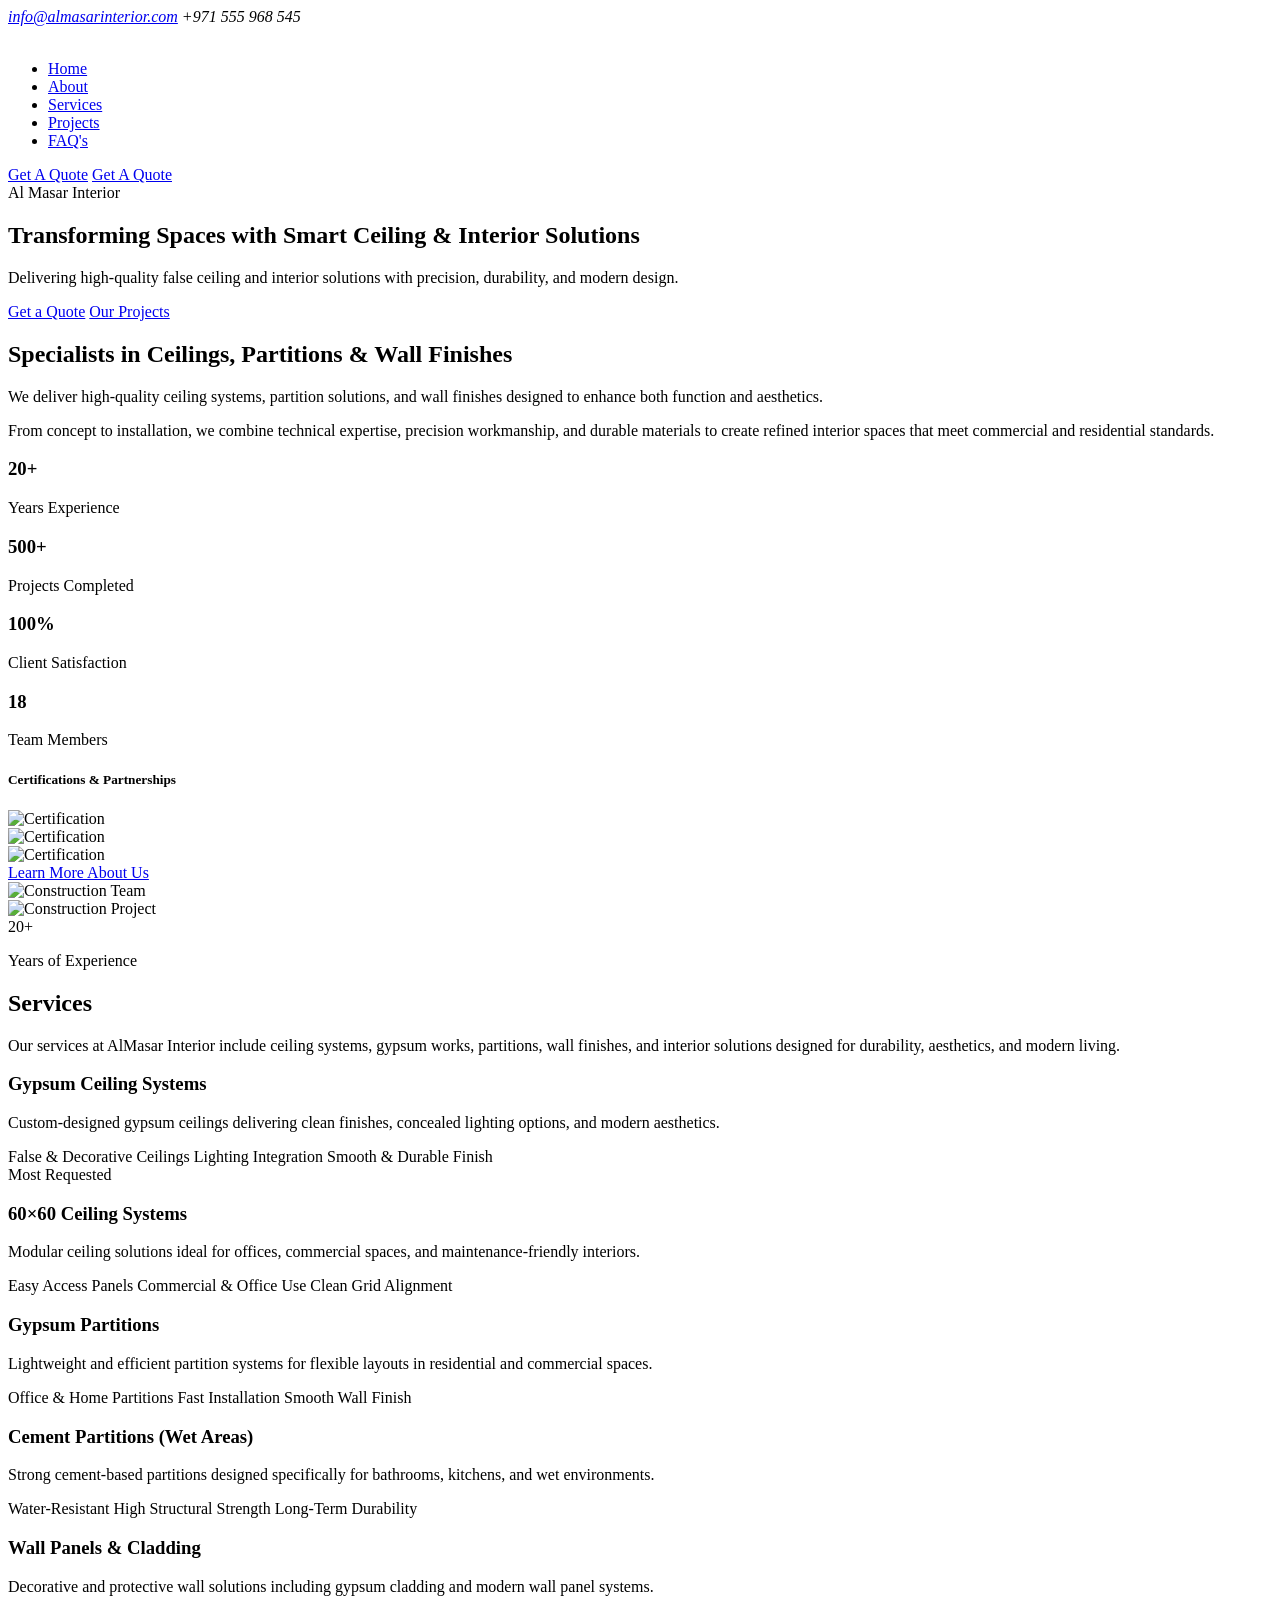
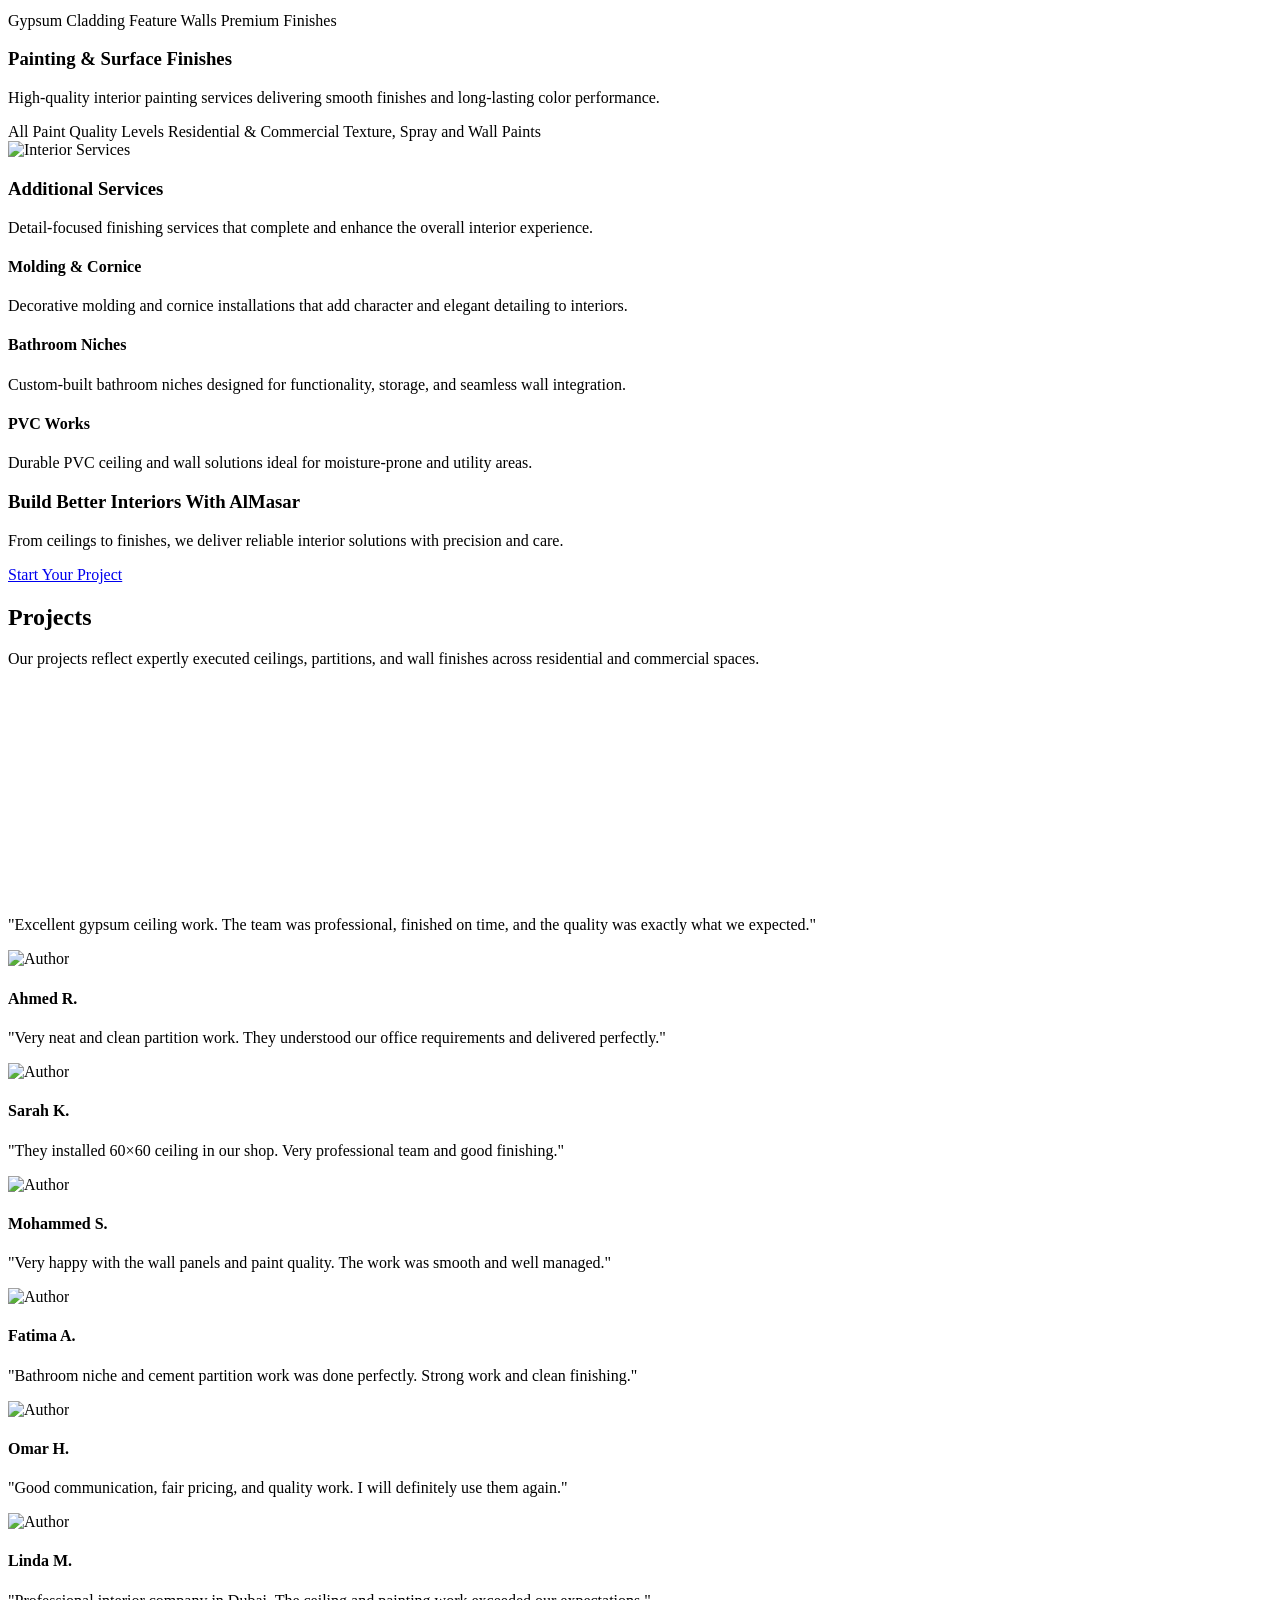
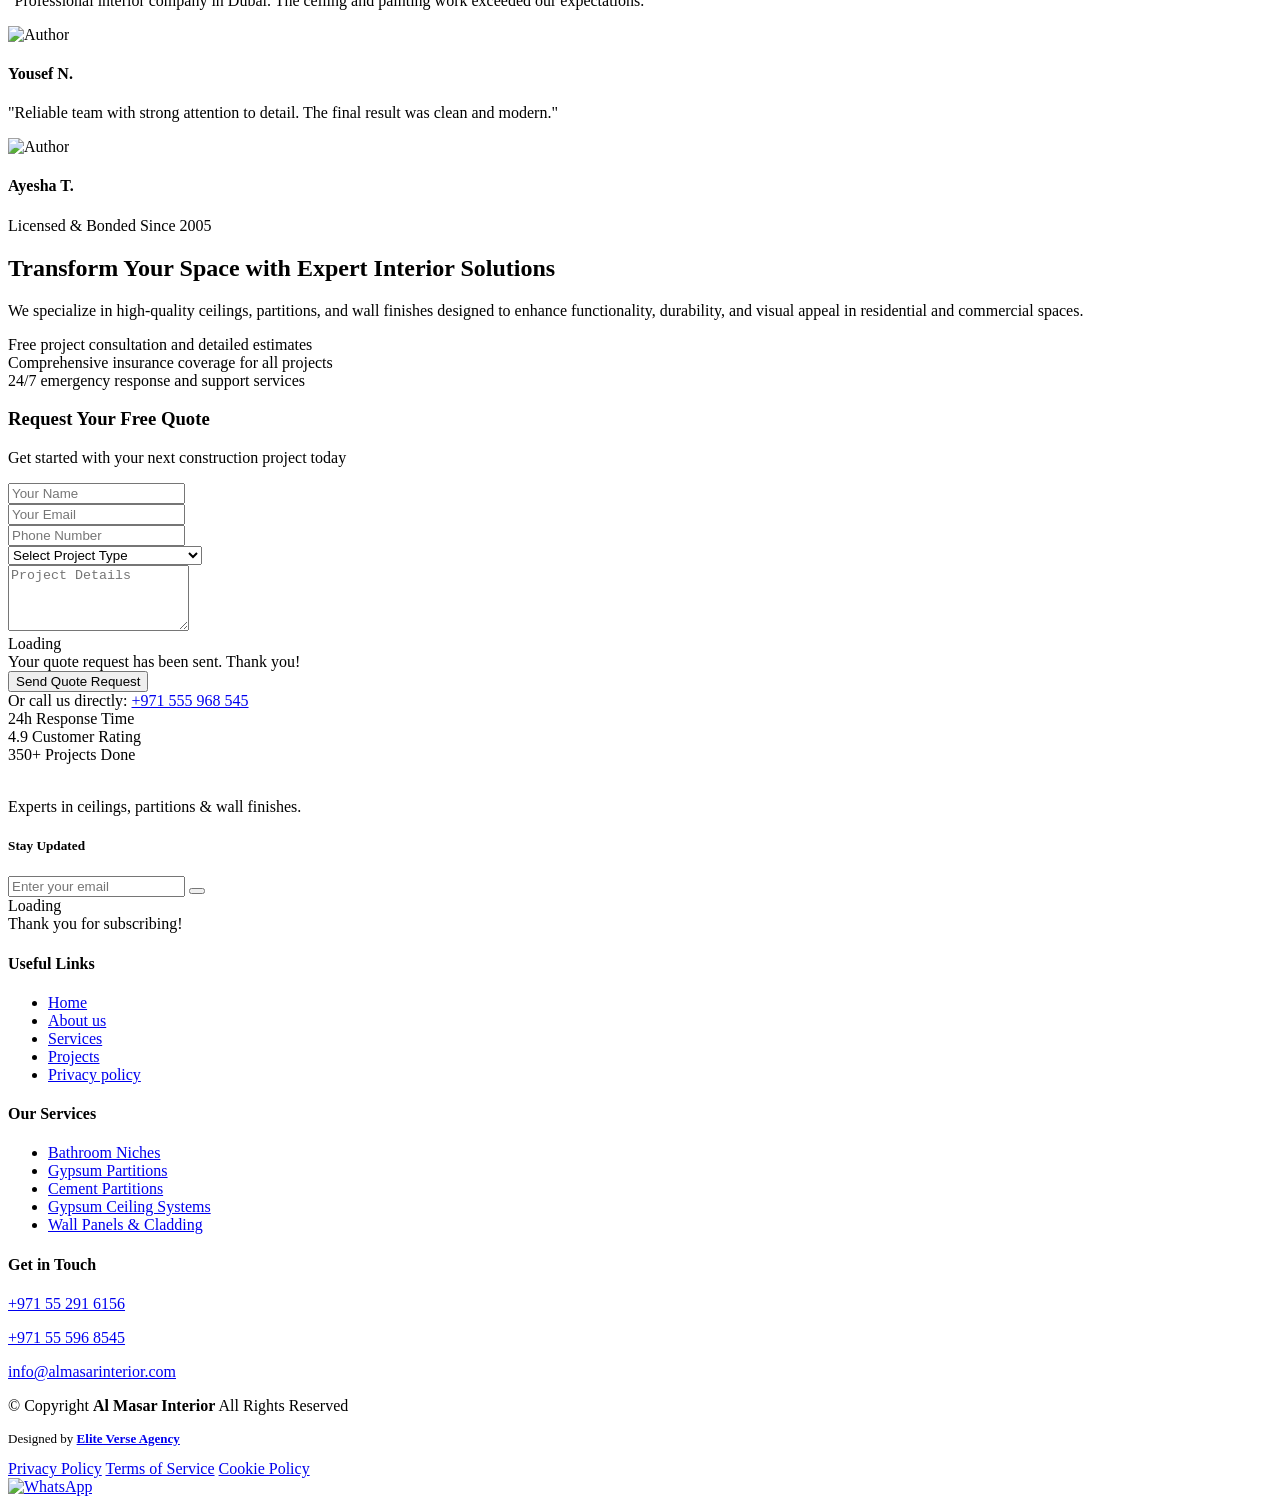
==== index.html @ 4be72703 "Facebook link added" ====
<!DOCTYPE html>
<html lang="en">

<head>
  <meta charset="utf-8">
  <meta content="width=device-width, initial-scale=1.0" name="viewport">
  <title>Al Masar Interior - Ceiling & Interior Fit-Out Solutions</title>
  <meta name="description" content="">
  <meta name="keywords" content="">

  <!-- Favicons -->
  <link href="assets/img/almasar-favicon.png" rel="icon">
  <link href="assets/img/almasar-favicon.png" rel="apple-touch-icon">

  <!-- Fonts -->
  <link href="https://fonts.googleapis.com" rel="preconnect">
  <link href="https://fonts.gstatic.com" rel="preconnect" crossorigin>
  <link href="https://fonts.googleapis.com/css2?family=Roboto:ital,wght@0,100;0,300;0,400;0,500;0,700;0,900;1,100;1,300;1,400;1,500;1,700;1,900&family=Lato:ital,wght@0,100;0,300;0,400;0,700;0,900;1,100;1,300;1,400;1,700;1,900&family=Ubuntu:ital,wght@0,300;0,400;0,500;0,700;1,300;1,400;1,500;1,700&display=swap" rel="stylesheet">

  <!-- Vendor CSS Files -->
  <link href="assets/vendor/bootstrap/css/bootstrap.min.css" rel="stylesheet">
  <link href="assets/vendor/bootstrap-icons/bootstrap-icons.css" rel="stylesheet">
  <link href="assets/vendor/aos/aos.css" rel="stylesheet">
  <link href="assets/vendor/swiper/swiper-bundle.min.css" rel="stylesheet">
  <link href="assets/vendor/glightbox/css/glightbox.min.css" rel="stylesheet">

  <!-- Main CSS File -->
  <link href="assets/css/main.css" rel="stylesheet">


</head>

<body class="index-page">

 <header id="header" class="header sticky-top">
  <div class="topbar d-flex align-items-center dark-background">
    <div class="container d-flex justify-content-center justify-content-md-between">
      <div class="contact-info d-flex align-items-center">
        <i class="bi bi-envelope d-flex align-items-center"><a href="mailto:contact@example.com">info@almasarinterior.com</a></i>
        <i class="bi bi-phone d-flex align-items-center ms-4"><span>+971 555 968 545</span></i>
      </div>
      <div class="social-links d-none d-md-flex align-items-center">
        <a href="https://wa.me/971552916156" class="twitter"><i class="bi bi-whatsapp"></i></a>
        <a href="https://www.facebook.com/profile.php?id=61586274298554&mibextid=wwXIfr&rdid=BV97St9x9lqc1Mr2&share_url=https%3A%2F%2Fwww.facebook.com%2Fshare%2F1RqHNcVWtk%2F%3Fmibextid%3DwwXIfr#" class="facebook"><i class="bi bi-facebook"></i></a>
        <a href="https://www.instagram.com/almasar_interior/" class="instagram"><i class="bi bi-instagram"></i></a>
        <a href="https://www.linkedin.com/in/almasar-interior-2b658a3a3" class="linkedin"><i class="bi bi-linkedin"></i></a>
      </div>
    </div>
  </div><!-- End Top Bar -->

  <div class="branding d-flex align-items-center">
    <div class="container position-relative d-flex align-items-center justify-content-between">
      <a href="index.html" class="logo d-flex align-items-center me-auto me-xl-0">
        <img src="assets/img/almasar-headerlogo.svg" alt="">
      </a>

      <nav id="navmenu" class="navmenu mx-auto"> <!-- mx-auto centers the nav -->
        <ul>
          <li><a href="index.html" class="active">Home</a></li>
          <li><a href="about.html">About</a></li>
          <li><a href="services.html">Services</a></li>
          <li><a href="projects.html">Projects</a></li>
          <li><a href="FAQ.html">FAQ's</a></li>
        </ul>
        <i class="mobile-nav-toggle d-xl-none bi bi-list"></i>
      </nav>

      <!-- Get A Quote Button -->
      <a href="get-a-quote.html" class="get-quote-btn d-none d-lg-inline-block">Get A Quote</a>

      <!-- Mobile button (optional – visible only on small screens if you want it there too) -->
      <a href="get-a-quote.html" class="get-quote-btn-mobile d-lg-none mobile-nav-toggle-btn">Get A Quote</a>
    </div>
  </div>
 </header>

  <main class="main">

    <!-- Hero Section -->
    <section id="hero" class="hero section">

      <div class="container" data-aos="fade-up" data-aos-delay="100">

        <div class="row align-items-center">
          <div class="col-lg-12">
            <div class="hero-content" data-aos="fade-right" data-aos-delay="200">
              <span class="subtitle">Al Masar Interior</span>
              <h1>Transforming Spaces with Smart Ceiling & Interior Solutions</h1>
              <p>Delivering high-quality false ceiling and interior solutions with precision, durability, and modern design.</p>

              <div class="hero-buttons">
                <a href="#call-to-action" class="btn-primary">Get a Quote</a>
                <a href="#gallery" class="btn-secondary">Our Projects</a>
              </div>

              
            </div>
          </div>

          
        </div>

      </div>

    </section><!-- /Hero Section -->

    <!-- About Section -->
    <section id="about" class="about section">

      <div class="container" data-aos="fade-up" data-aos-delay="100">

        <div class="row align-items-center g-5">
          <div class="col-lg-6">
            <div class="about-content" data-aos="fade-right" data-aos-delay="200">
              <h2>Specialists in Ceilings, Partitions & Wall Finishes</h2>
              <p class="lead">
              We deliver high-quality ceiling systems, partition solutions, and wall finishes designed to enhance both function and aesthetics.
              </p>
              <p>
              From concept to installation, we combine technical expertise, precision workmanship, and durable materials to create refined interior spaces that meet commercial and residential standards.
              </p>


              <div class="achievement-boxes row g-4 mt-4">
                <div class="col-6 col-md-3" data-aos="fade-up" data-aos-delay="300">
                  <div class="achievement-box">
                    <h3>20+</h3>
                    <p>Years Experience</p>
                  </div>
                </div>
                <div class="col-6 col-md-3" data-aos="fade-up" data-aos-delay="400">
                  <div class="achievement-box">
                    <h3>500+</h3>
                    <p>Projects Completed</p>
                  </div>
                </div>
                <div class="col-6 col-md-3" data-aos="fade-up" data-aos-delay="500">
                  <div class="achievement-box">
                    <h3>100%</h3>
                    <p>Client Satisfaction</p>
                  </div>
                </div>
                <div class="col-6 col-md-3" data-aos="fade-up" data-aos-delay="600">
                  <div class="achievement-box">
                    <h3>18</h3>
                    <p>Team Members</p>
                  </div>
                </div>
              </div>

              <div class="certifications mt-5" data-aos="fade-up" data-aos-delay="700">
                <h5>Certifications &amp; Partnerships</h5>
                <div class="row g-3 align-items-center">
                  <div class="col-4 col-md-3">
                    <img src="assets/img/construction/badge-4.webp" alt="Certification" class="img-fluid">
                  </div>
                  <div class="col-4 col-md-3">
                    <img src="assets/img/construction/badge-3.webp" alt="Certification" class="img-fluid">
                  </div>
                  <div class="col-4 col-md-3">
                    <img src="assets/img/construction/badge-5.webp" alt="Certification" class="img-fluid">
                  </div>
                </div>
              </div>

              <div class="cta-container mt-5" data-aos="fade-up" data-aos-delay="800">
                <a href="about.html" class="btn btn-primary">Learn More About Us</a>
              </div>
            </div>
          </div>

          <div class="col-lg-6">
            <div class="about-image position-relative" data-aos="fade-left" data-aos-delay="200">
              <img src="assets/img/construction/2d297f22-493b-4072-891d-6a785fb7ff6c.png" alt="Construction Team" class="img-fluid main-image rounded">
              <div class="image-overlay">
                <img src="assets/img/projects/2.png" alt="Construction Project" class="img-fluid rounded">
              </div>
              <div class="experience-badge" data-aos="zoom-in" data-aos-delay="500">
                <span>20+</span>
                <p>Years of Experience</p>
              </div>
            </div>
          </div>
        </div>

      </div>

    </section><!-- /About Section -->

    <!-- Services Section -->
<section id="services" class="services section">

  <!-- Section Title -->
  <div class="container section-title">
    <h2>Services</h2>
    <p>
      Our services at AlMasar Interior include ceiling systems, gypsum works, partitions, wall finishes, and interior solutions designed for durability, aesthetics, and modern living.
    </p>
  </div><!-- End Section Title -->

  <div class="container" data-aos="fade-up" data-aos-delay="100">

    <div class="row gy-4">

      <!-- Service 1 -->
      <div class="col-lg-4" data-aos="fade-up" data-aos-delay="200">
        <div class="service-card">
          <div class="service-icon">
            <i class="bi bi-layers"></i>
          </div>
          <h3>Gypsum Ceiling Systems</h3>
          <p>Custom-designed gypsum ceilings delivering clean finishes, concealed lighting options, and modern aesthetics.</p>
          <div class="service-features">
            <span><i class="bi bi-check-circle"></i> False & Decorative Ceilings</span>
            <span><i class="bi bi-check-circle"></i> Lighting Integration</span>
            <span><i class="bi bi-check-circle"></i> Smooth & Durable Finish</span>
          </div>
        </div>
      </div>

      <!-- Service 2 (Featured) -->
      <div class="col-lg-4" data-aos="fade-up" data-aos-delay="300">
        <div class="service-card featured">
          <div class="service-badge">Most Requested</div>
          <div class="service-icon">
            <i class="bi bi-grid-3x3-gap"></i>
          </div>
          <h3>60×60 Ceiling Systems</h3>
          <p>Modular ceiling solutions ideal for offices, commercial spaces, and maintenance-friendly interiors.</p>
          <div class="service-features">
            <span><i class="bi bi-check-circle"></i> Easy Access Panels</span>
            <span><i class="bi bi-check-circle"></i> Commercial & Office Use</span>
            <span><i class="bi bi-check-circle"></i> Clean Grid Alignment</span>
          </div>
        </div>
      </div>

      <!-- Service 3 -->
      <div class="col-lg-4" data-aos="fade-up" data-aos-delay="400">
        <div class="service-card">
          <div class="service-icon">
            <i class="bi bi-columns-gap"></i>
          </div>
          <h3>Gypsum Partitions</h3>
          <p>Lightweight and efficient partition systems for flexible layouts in residential and commercial spaces.</p>
          <div class="service-features">
            <span><i class="bi bi-check-circle"></i> Office & Home Partitions</span>
            <span><i class="bi bi-check-circle"></i> Fast Installation</span>
            <span><i class="bi bi-check-circle"></i> Smooth Wall Finish</span>
          </div>
        </div>
      </div>

      <!-- Service 4 -->
      <div class="col-lg-4" data-aos="fade-up" data-aos-delay="200">
        <div class="service-card">
          <div class="service-icon">
            <i class="bi bi-bricks"></i>
          </div>
          <h3>Cement Partitions (Wet Areas)</h3>
          <p>Strong cement-based partitions designed specifically for bathrooms, kitchens, and wet environments.</p>
          <div class="service-features">
            <span><i class="bi bi-check-circle"></i> Water-Resistant</span>
            <span><i class="bi bi-check-circle"></i> High Structural Strength</span>
            <span><i class="bi bi-check-circle"></i> Long-Term Durability</span>
          </div>
        </div>
      </div>

      <!-- Service 5 -->
      <div class="col-lg-4" data-aos="fade-up" data-aos-delay="300">
        <div class="service-card">
          <div class="service-icon">
            <i class="bi bi-bounding-box"></i>
          </div>
          <h3>Wall Panels & Cladding</h3>
          <p>Decorative and protective wall solutions including gypsum cladding and modern wall panel systems.</p>
          <div class="service-features">
            <span><i class="bi bi-check-circle"></i> Gypsum Cladding</span>
            <span><i class="bi bi-check-circle"></i> Feature Walls</span>
            <span><i class="bi bi-check-circle"></i> Premium Finishes</span>
          </div>
        </div>
      </div>

      <!-- Service 6 -->
      <div class="col-lg-4" data-aos="fade-up" data-aos-delay="400">
        <div class="service-card">
          <div class="service-icon">
            <i class="bi bi-paint-bucket"></i>
          </div>
          <h3>Painting & Surface Finishes</h3>
          <p>High-quality interior painting services delivering smooth finishes and long-lasting color performance.</p>
          <div class="service-features">
            <span><i class="bi bi-check-circle"></i> All Paint Quality Levels</span>
            <span><i class="bi bi-check-circle"></i> Residential & Commercial</span>
            <span><i class="bi bi-check-circle"></i> Texture, Spray and Wall Paints</span>
          </div>
        </div>
      </div>

    </div>

    <!-- Additional Services -->
    <div class="row mt-5">
      <div class="col-lg-6" data-aos="fade-up" data-aos-delay="100">
        <div class="service-image-block">
          <img src="assets/img/construction/39276f6d-b599-46f1-ae6c-72a20521f4f3.png" alt="Interior Services" class="img-fluid">
        </div>
      </div>

      <div class="col-lg-6" data-aos="fade-up" data-aos-delay="200">
        <div class="service-list-block">
          <h3>Additional Services</h3>
          <p>Detail-focused finishing services that complete and enhance the overall interior experience.</p>

          <div class="service-list">

            <div class="service-list-item">
              <div class="service-list-icon">
                <i class="bi bi-border-outer"></i>
              </div>
              <div class="service-list-content">
                <h4>Molding & Cornice</h4>
                <p>Decorative molding and cornice installations that add character and elegant detailing to interiors.</p>
              </div>
            </div>

            <div class="service-list-item">
              <div class="service-list-icon">
                <i class="bi bi-droplet-half"></i>
              </div>
              <div class="service-list-content">
                <h4>Bathroom Niches</h4>
                <p>Custom-built bathroom niches designed for functionality, storage, and seamless wall integration.</p>
              </div>
            </div>

            <div class="service-list-item">
              <div class="service-list-icon">
                <i class="bi bi-plug"></i>
              </div>
              <div class="service-list-content">
                <h4>PVC Works</h4>
                <p>Durable PVC ceiling and wall solutions ideal for moisture-prone and utility areas.</p>
              </div>
            </div>

          </div>
        </div>
      </div>
    </div>

    <!-- CTA -->
    <div class="cta-container text-center mt-5" data-aos="fade-up" data-aos-delay="100">
      <h3>Build Better Interiors With AlMasar</h3>
      <p>From ceilings to finishes, we deliver reliable interior solutions with precision and care.</p>
      <a href="get-a-quote.html" class="btn btn-cta">Start Your Project</a>
    </div>

  </div>
</section>

<!-- Gallery Section -->
    <section id="gallery" class="gallery section">

      <!-- Section Title -->
      <div class="container section-title" data-aos="fade-up">
        <h2>Projects</h2>
        <p>Our projects reflect expertly executed ceilings, partitions, and wall finishes across residential and commercial spaces.</p>
      </div><!-- End Section Title -->

      <div class="container" data-aos="fade-up" data-aos-delay="100">

        <div class="row g-0">

          <div class="col-lg-3 col-md-4">
            <div class="gallery-item">
              <a href="assets/img/GalleryImages/1.png" class="glightbox" data-gallery="images-gallery">
                <img src="assets/img/GalleryImages/1.png" alt="" class="img-fluid">
              </a>
            </div>
          </div><!-- End Gallery Item -->

          <div class="col-lg-3 col-md-4">
            <div class="gallery-item">
              <a href="assets/img/GalleryImages/2.png" class="glightbox" data-gallery="images-gallery">
                <img src="assets/img/GalleryImages/2.png" alt="" class="img-fluid">
              </a>
            </div>
          </div><!-- End Gallery Item -->

          <div class="col-lg-3 col-md-4">
            <div class="gallery-item">
              <a href="assets/img/GalleryImages/3.png" class="glightbox" data-gallery="images-gallery">
                <img src="assets/img/GalleryImages/3.png" alt="" class="img-fluid">
              </a>
            </div>
          </div><!-- End Gallery Item -->

          <div class="col-lg-3 col-md-4">
            <div class="gallery-item">
              <a href="assets/img/GalleryImages/4.png" class="glightbox" data-gallery="images-gallery">
                <img src="assets/img/GalleryImages/4.png" alt="" class="img-fluid">
              </a>
            </div>
          </div><!-- End Gallery Item -->

          <div class="col-lg-3 col-md-4">
            <div class="gallery-item">
              <a href="assets/img/GalleryImages/5.png" class="glightbox" data-gallery="images-gallery">
                <img src="assets/img/GalleryImages/5.png" alt="" class="img-fluid">
              </a>
            </div>
          </div><!-- End Gallery Item -->

          <div class="col-lg-3 col-md-4">
            <div class="gallery-item">
              <a href="assets/img/GalleryImages/6.png" class="glightbox" data-gallery="images-gallery">
                <img src="assets/img/GalleryImages/6.png" alt="" class="img-fluid">
              </a>
            </div>
          </div><!-- End Gallery Item -->

          <div class="col-lg-3 col-md-4">
            <div class="gallery-item">
              <a href="assets/img/GalleryImages/7.png" class="glightbox" data-gallery="images-gallery">
                <img src="assets/img/GalleryImages/7.png" alt="" class="img-fluid">
              </a>
            </div>
          </div><!-- End Gallery Item -->

          <div class="col-lg-3 col-md-4">
            <div class="gallery-item">
              <a href="assets/img/GalleryImages/8.png" class="glightbox" data-gallery="images-gallery">
                <img src="assets/img/GalleryImages/8.png" alt="" class="img-fluid">
              </a>
            </div>
          </div><!-- End Gallery Item -->

          <div class="col-lg-3 col-md-4">
            <div class="gallery-item">
              <a href="assets/img/GalleryImages/9.png" class="glightbox" data-gallery="images-gallery">
                <img src="assets/img/GalleryImages/9.png" alt="" class="img-fluid">
              </a>
            </div>
          </div><!-- End Gallery Item -->

          <div class="col-lg-3 col-md-4">
            <div class="gallery-item">
              <a href="assets/img/GalleryImages/10.png" class="glightbox" data-gallery="images-gallery">
                <img src="assets/img/GalleryImages/10.png" alt="" class="img-fluid">
              </a>
            </div>
          </div><!-- End Gallery Item -->

          <div class="col-lg-3 col-md-4">
            <div class="gallery-item">
              <a href="assets/img/GalleryImages/11.png" class="glightbox" data-gallery="images-gallery">
                <img src="assets/img/GalleryImages/11.png" alt="" class="img-fluid">
              </a>
            </div>
          </div><!-- End Gallery Item -->

          <div class="col-lg-3 col-md-4">
            <div class="gallery-item">
              <a href="assets/img/GalleryImages/12.png" class="glightbox" data-gallery="images-gallery">
                <img src="assets/img/GalleryImages/12.png" alt="" class="img-fluid">
              </a>
            </div>
          </div><!-- End Gallery Item -->

        </div>

      </div>

    </section><!-- /Gallery Section -->




    <!-- Testimonials Section -->
    <section id="testimonials" class="testimonials section">

      <div class="container" data-aos="fade-up" data-aos-delay="100">

        <div class="testimonials-slider swiper init-swiper">
          <script type="application/json" class="swiper-config">
            {
              "loop": true,
              "speed": 600,
              "autoplay": {
                "delay": 1000
              },
              "slidesPerView": 1,
              "spaceBetween": 30,
              "pagination": {
                "el": ".swiper-pagination",
                "type": "bullets",
                "clickable": true
              },
              "navigation": {
                "nextEl": ".swiper-button-next",
                "prevEl": ".swiper-button-prev"
              }
            }
          </script>
          <div class="swiper-wrapper">

            <div class="swiper-slide">
  <div class="testimonial-slide" data-aos="fade-up" data-aos-delay="200">
    <div class="testimonial-header">
      <div class="stars-rating">
        <i class="bi bi-star-fill"></i><i class="bi bi-star-fill"></i>
        <i class="bi bi-star-fill"></i><i class="bi bi-star-fill"></i>
        <i class="bi bi-star-fill"></i>
      </div>
      <div class="quote-icon"><i class="bi bi-quote"></i></div>
    </div>
    <div class="testimonial-body">
      <p>"Excellent gypsum ceiling work. The team was professional, finished on time, and the quality was exactly what we expected."</p>
    </div>
    <div class="testimonial-footer">
      <div class="author-info">
        <img src="assets/img/Person/man.png" alt="Author" class="author-avatar">
        <div class="author-details">
          <h4>Ahmed R.</h4>
        </div>
      </div>
    </div>
  </div>
</div>

<div class="swiper-slide">
  <div class="testimonial-slide" data-aos="fade-up" data-aos-delay="200">
    <div class="testimonial-header">
      <div class="stars-rating">
        <i class="bi bi-star-fill"></i><i class="bi bi-star-fill"></i>
        <i class="bi bi-star-fill"></i><i class="bi bi-star-fill"></i>
        <i class="bi bi-star-fill"></i>
      </div>
      <div class="quote-icon"><i class="bi bi-quote"></i></div>
    </div>
    <div class="testimonial-body">
      <p>"Very neat and clean partition work. They understood our office requirements and delivered perfectly."</p>
    </div>
    <div class="testimonial-footer">
      <div class="author-info">
        <img src="assets/img/Person/woman.png" alt="Author" class="author-avatar">
        <div class="author-details">
          <h4>Sarah K.</h4>
        </div>
      </div>
    </div>
  </div>
</div>

<div class="swiper-slide">
  <div class="testimonial-slide" data-aos="fade-up" data-aos-delay="200">
    <div class="testimonial-header">
      <div class="stars-rating">
        <i class="bi bi-star-fill"></i><i class="bi bi-star-fill"></i>
        <i class="bi bi-star-fill"></i><i class="bi bi-star-fill"></i>
        <i class="bi bi-star-fill"></i>
      </div>
      <div class="quote-icon"><i class="bi bi-quote"></i></div>
    </div>
    <div class="testimonial-body">
      <p>"They installed 60×60 ceiling in our shop. Very professional team and good finishing."</p>
    </div>
    <div class="testimonial-footer">
      <div class="author-info">
        <img src="assets/img/Person/man.png" alt="Author" class="author-avatar">
        <div class="author-details">
          <h4>Mohammed S.</h4>
        </div>
      </div>
    </div>
  </div>
</div>

<div class="swiper-slide">
  <div class="testimonial-slide" data-aos="fade-up" data-aos-delay="200">
    <div class="testimonial-header">
      <div class="stars-rating">
        <i class="bi bi-star-fill"></i><i class="bi bi-star-fill"></i>
        <i class="bi bi-star-fill"></i><i class="bi bi-star-fill"></i>
        <i class="bi bi-star-fill"></i>
      </div>
      <div class="quote-icon"><i class="bi bi-quote"></i></div>
    </div>
    <div class="testimonial-body">
      <p>"Very happy with the wall panels and paint quality. The work was smooth and well managed."</p>
    </div>
    <div class="testimonial-footer">
      <div class="author-info">
        <img src="assets/img/Person/woman.png" alt="Author" class="author-avatar">
        <div class="author-details">
          <h4>Fatima A.</h4>
        </div>
      </div>
    </div>
  </div>
</div>

<div class="swiper-slide">
  <div class="testimonial-slide" data-aos="fade-up" data-aos-delay="200">
    <div class="testimonial-header">
      <div class="stars-rating">
        <i class="bi bi-star-fill"></i><i class="bi bi-star-fill"></i>
        <i class="bi bi-star-fill"></i><i class="bi bi-star-fill"></i>
        <i class="bi bi-star-fill"></i>
      </div>
      <div class="quote-icon"><i class="bi bi-quote"></i></div>
    </div>
    <div class="testimonial-body">
      <p>"Bathroom niche and cement partition work was done perfectly. Strong work and clean finishing."</p>
    </div>
    <div class="testimonial-footer">
      <div class="author-info">
        <img src="assets/img/Person/man.png" alt="Author" class="author-avatar">
        <div class="author-details">
          <h4>Omar H.</h4>
        </div>
      </div>
    </div>
  </div>
</div>

<div class="swiper-slide">
  <div class="testimonial-slide" data-aos="fade-up" data-aos-delay="200">
    <div class="testimonial-header">
      <div class="stars-rating">
        <i class="bi bi-star-fill"></i><i class="bi bi-star-fill"></i>
        <i class="bi bi-star-fill"></i><i class="bi bi-star-fill"></i>
        <i class="bi bi-star-fill"></i>
      </div>
      <div class="quote-icon"><i class="bi bi-quote"></i></div>
    </div>
    <div class="testimonial-body">
      <p>"Good communication, fair pricing, and quality work. I will definitely use them again."</p>
    </div>
    <div class="testimonial-footer">
      <div class="author-info">
        <img src="assets/img/Person/woman.png" alt="Author" class="author-avatar">
        <div class="author-details">
          <h4>Linda M.</h4>
        </div>
      </div>
    </div>
  </div>
</div>

<div class="swiper-slide">
  <div class="testimonial-slide" data-aos="fade-up" data-aos-delay="200">
    <div class="testimonial-header">
      <div class="stars-rating">
        <i class="bi bi-star-fill"></i><i class="bi bi-star-fill"></i>
        <i class="bi bi-star-fill"></i><i class="bi bi-star-fill"></i>
        <i class="bi bi-star-fill"></i>
      </div>
      <div class="quote-icon"><i class="bi bi-quote"></i></div>
    </div>
    <div class="testimonial-body">
      <p>"Professional interior company in Dubai. The ceiling and painting work exceeded our expectations."</p>
    </div>
    <div class="testimonial-footer">
      <div class="author-info">
        <img src="assets/img/Person/man.png" alt="Author" class="author-avatar">
        <div class="author-details">
          <h4>Yousef N.</h4>
        </div>
      </div>
    </div>
  </div>
</div>

<div class="swiper-slide">
  <div class="testimonial-slide" data-aos="fade-up" data-aos-delay="200">
    <div class="testimonial-header">
      <div class="stars-rating">
        <i class="bi bi-star-fill"></i><i class="bi bi-star-fill"></i>
        <i class="bi bi-star-fill"></i><i class="bi bi-star-fill"></i>
        <i class="bi bi-star-fill"></i>
      </div>
      <div class="quote-icon"><i class="bi bi-quote"></i></div>
    </div>
    <div class="testimonial-body">
      <p>"Reliable team with strong attention to detail. The final result was clean and modern."</p>
    </div>
    <div class="testimonial-footer">
      <div class="author-info">
        <img src="assets/img/Person/woman.png" alt="Author" class="author-avatar">
        <div class="author-details">
          <h4>Ayesha T.</h4>
        </div>
      </div>
    </div>
  </div>
</div>

          </div>

          <div class="swiper-navigation-wrapper">
            <div class="swiper-button-prev"></div>
            <div class="swiper-pagination"></div>
            <div class="swiper-button-next"></div>
          </div>

        </div>

      </div>

    </section><!-- /Testimonials Section -->

    

    <!-- Team Section -->
    <section id="team" class="team section" style="display: none;">

      <!-- Section Title -->
      <div class="container section-title">
        <h2>Team</h2>
        <p>Necessitatibus eius consequatur ex aliquid fuga eum quidem sint consectetur velit</p>
      </div><!-- End Section Title -->

      <div class="container" data-aos="fade-up" data-aos-delay="100">

        <div class="row gy-4">

          <div class="col-lg-6" data-aos="fade-up" data-aos-delay="100">
            <div class="team-card featured">
              <div class="team-header">
                <div class="team-image">
                  <img src="assets/img/construction/mustafa.jpeg" class="img-fluid" alt="">
                  <div class="experience-badge">15+ Years</div>
                </div>
                <div class="team-info">
                  <h4>Mr. Mustafa</h4>
                  <span class="position">CEO</span>
                  <div class="contact-info">
                    <a href="mailto:marcus@example.com"><i class="bi bi-envelope"></i> assafydecor@gmail.com</a>
                    <a href="tel:+1555123456"><i class="bi bi-telephone"></i> +971 58 846 8156</a>
                  </div>
                </div>
              </div>
              <div class="team-details">
                <p>Lorem ipsum dolor sit amet, consectetur adipiscing elit. Sed do eiusmod tempor incididunt ut labore et dolore magna aliqua.</p>
                <div class="credentials">
                  <div class="cred-item">
                    <i class="bi bi-award"></i>
                    <span>PMP Certified</span>
                  </div>
                  <div class="cred-item">
                    <i class="bi bi-shield-check"></i>
                    <span>OSHA 30</span>
                  </div>
                </div>
                <div class="social-links">
                  <a href="#"><i class="bi bi-linkedin"></i></a>
                  <a href="#"><i class="bi bi-twitter-x"></i></a>
                  <a href="#"><i class="bi bi-facebook"></i></a>
                </div>
              </div>
            </div>
          </div><!-- End Featured Team Member -->

          <div class="col-lg-6" data-aos="fade-up" data-aos-delay="200">
            <div class="team-card featured">
              <div class="team-header">
                <div class="team-image">
                  <img src="assets/img/construction/team-2.webp" class="img-fluid" alt="">
                  <div class="experience-badge">12+ Years</div>
                </div>
                <div class="team-info">
                  <h4>Sarah Rodriguez</h4>
                  <span class="position">Site Supervisor</span>
                  <div class="contact-info">
                    <a href="mailto:sarah@example.com"><i class="bi bi-envelope"></i> sarah@example.com</a>
                    <a href="tel:+1555123457"><i class="bi bi-telephone"></i> +1 (555) 123-457</a>
                  </div>
                </div>
              </div>
              <div class="team-details">
                <p>Ut enim ad minim veniam, quis nostrud exercitation ullamco laboris nisi ut aliquip ex ea commodo consequat.</p>
                <div class="credentials">
                  <div class="cred-item">
                    <i class="bi bi-person-badge"></i>
                    <span>Licensed Contractor</span>
                  </div>
                  <div class="cred-item">
                    <i class="bi bi-tools"></i>
                    <span>Site Management</span>
                  </div>
                </div>
                <div class="social-links">
                  <a href="#"><i class="bi bi-linkedin"></i></a>
                  <a href="#"><i class="bi bi-twitter-x"></i></a>
                  <a href="#"><i class="bi bi-instagram"></i></a>
                </div>
              </div>
            </div>
          </div><!-- End Featured Team Member -->


        </div>

      </div>

    </section><!-- /Team Section -->

    <!-- Call To Action Section -->
    <section id="call-to-action" class="call-to-action section light-background">

      <div class="container" data-aos="fade-up" data-aos-delay="100">

        <div class="row g-5 align-items-center">

          <div class="col-lg-6">
            <div class="cta-hero-content" data-aos="fade-right" data-aos-delay="200">
              <div class="badge-wrapper">
                <span class="cta-badge">
                  <i class="bi bi-shield-check" style="color: #e9c681;"></i>
                  Licensed &amp; Bonded Since 2005
                </span>
              </div>

              <h2>Transform Your Space with Expert Interior Solutions</h2>
              <p>
              We specialize in high-quality ceilings, partitions, and wall finishes designed to enhance functionality, durability, and visual appeal in residential and commercial spaces.
              </p>


              <div class="feature-highlights">
                <div class="highlight-item">
                  <i class="bi bi-check-circle-fill"></i>
                  <span>Free project consultation and detailed estimates</span>
                </div>
                <div class="highlight-item">
                  <i class="bi bi-check-circle-fill"></i>
                  <span>Comprehensive insurance coverage for all projects</span>
                </div>
                <div class="highlight-item">
                  <i class="bi bi-check-circle-fill"></i>
                  <span>24/7 emergency response and support services</span>
                </div>
              </div>
            </div>
          </div>

          <div class="col-lg-6">
            <div class="cta-form-section" data-aos="fade-left" data-aos-delay="300">
              <div class="form-container">
                <div class="form-header">
                  <h3>Request Your Free Quote</h3>
                  <p>Get started with your next construction project today</p>
                </div>

                <form action="https://api.web3forms.com/submit" method="post" class="php-email-form">

                  <!-- REQUIRED: Your Web3Forms API Key -->
                  <input type="hidden" name="access_key" value="080803a8-94c7-4f6e-ac24-f6a7e3af6ba1">

                  <!-- Email you want submissions delivered to -->
                  <input type="hidden" name="from_name" value="Al Masar Interior">
                  <input type="hidden" name="replyto" value="almasarinterior@gmail.com">
                  <div class="row g-3">
                    <div class="col-md-6">
                      <div class="form-group">
                        <input type="text" name="name" class="form-control" placeholder="Your Name" required="">
                      </div>
                    </div>
                    <div class="col-md-6">
                      <div class="form-group">
                        <input type="email" name="email" class="form-control" placeholder="Your Email" required="">
                      </div>
                    </div>
                    <div class="col-12">
                      <div class="form-group">
                        <input type="tel" name="phone" class="form-control" placeholder="Phone Number" required="">
                      </div>
                    </div>
                    <div class="col-12">
                      <div class="form-group">
                        <select name="type" class="form-control" required="">
                          <option value="">Select Project Type</option>
                          <option value="gypsum-ceiling">Gypsum Ceiling Works</option>
                          <option value="60x60-ceiling">60×60 Ceiling Systems</option>
                          <option value="partitions">Gypsum & Cement Partitions</option>
                          <option value="wall-finishes">Wall Panels & Finishes</option>
                          <option value="painting">Interior Painting Works</option>
                          <option value="bathroom">Bathroom & Wet Area Works</option>
                          <option value="other">Other Interior Works</option>
                        </select>

                      </div>
                    </div>
                    <div class="col-12">
                      <div class="form-group">
                        <textarea name="message" class="form-control" rows="4" placeholder="Project Details" required=""></textarea>
                      </div>
                    </div>
                  </div>

                  <div class="loading">Loading</div>
                  <div class="error-message"></div>
                  <div class="sent-message">Your quote request has been sent. Thank you!</div>

                  <div class="form-actions">
                    <button type="submit" class="btn btn-primary">
                      <i class="bi bi-send"></i>
                      Send Quote Request
                    </button>

                    <div class="contact-alternative">
                      <span>Or call us directly:</span>
                      <a href="tel:+971555968545" class="phone-link">
                        <i class="bi bi-telephone-fill"></i>
                        +971 555 968 545
                      </a>
                    </div>
                  </div>
                </form>
              </div>

              <div class="trust-indicators" data-aos="fade-up" data-aos-delay="400">
                <div class="row g-3">
                  <div class="col-4">
                    <div class="trust-item">
                      <div class="trust-icon">
                        <i class="bi bi-clock"></i>
                      </div>
                      <div class="trust-content">
                        <span class="trust-number">24h</span>
                        <span class="trust-label">Response Time</span>
                      </div>
                    </div>
                  </div>
                  <div class="col-4">
                    <div class="trust-item">
                      <div class="trust-icon">
                        <i class="bi bi-star-fill"></i>
                      </div>
                      <div class="trust-content">
                        <span class="trust-number">4.9</span>
                        <span class="trust-label">Customer Rating</span>
                      </div>
                    </div>
                  </div>
                  <div class="col-4">
                    <div class="trust-item">
                      <div class="trust-icon">
                        <i class="bi bi-hammer"></i>
                      </div>
                      <div class="trust-content">
                        <span class="trust-number">350+</span>
                        <span class="trust-label">Projects Done</span>
                      </div>
                    </div>
                  </div>
                </div>
              </div>
            </div>
          </div>

        </div>

      </div>

    </section><!-- /Call To Action Section -->




  </main>

  

  <footer id="footer" class="footer light-background">

    <div class="container-fluid">
      <div class="row gy-5">

        <div class="col-lg-4">
          <div class="footer-content">
            <a href="index.html" class="logo d-flex align-items-center mb-4">
              <!-- <span class="sitename">Savora</span> -->
               <img src="assets/img/almasar-footerlogo.svg" alt="">

            </a>
            <p class="mb-4">Experts in ceilings, partitions & wall finishes.</p>

            <div class="newsletter-form">
              <h5>Stay Updated</h5>
              <form action="https://api.web3forms.com/submit" method="post" class="php-email-form"><!-- REQUIRED: Your Web3Forms API Key -->
                  <input type="hidden" name="access_key" value="080803a8-94c7-4f6e-ac24-f6a7e3af6ba1">

                  <!-- Email you want submissions delivered to -->
                  <input type="hidden" name="from_name" value="Al Masar Interior">
                  <input type="hidden" name="replyto" value="almasarinterior@gmail.com">
                <!-- REQUIRED: Your Web3Forms API Key -->
                  <input type="hidden" name="access_key" value="080803a8-94c7-4f6e-ac24-f6a7e3af6ba1">

                  <!-- Email you want submissions delivered to -->
                  <input type="hidden" name="from_name" value="Al Masar Interior">
                  <input type="hidden" name="replyto" value="almasarinterior@gmail.com">
                <div class="input-group">
                  <input type="email" name="email" class="form-control" placeholder="Enter your email" required="">
                  <button type="submit" class="btn-subscribe">
                    <i class="bi bi-send"></i>
                  </button>
                </div>
                <div class="loading">Loading</div>
                <div class="error-message"></div>
                <div class="sent-message">Thank you for subscribing!</div>
              </form>
            </div>
          </div>
        </div>

        <div class="col-lg-2 col-6">
          <div class="footer-links">
            <h4>Useful Links</h4>
            <ul>
              <li><a href="index.html"><i class="bi bi-chevron-right"></i>Home</a></li>
              <li><a href="about.html"><i class="bi bi-chevron-right"></i>About us</a></li>
              <li><a href="services.html"><i class="bi bi-chevron-right"></i>Services</a></li>
              <li><a href="projects.html"><i class="bi bi-chevron-right"></i>Projects</a></li>
              <li><a href="privacy-policy.html"><i class="bi bi-chevron-right"></i>Privacy policy</a></li>
            </ul>
          </div>
        </div>

        <div class="col-lg-2 col-6">
          <div class="footer-links">
            <h4>Our Services</h4>
            <ul>
              <li><a href="services.html"><i class="bi bi-chevron-right"></i>Bathroom Niches</a></li>
              <li><a href="services.html"><i class="bi bi-chevron-right"></i>Gypsum Partitions</a></li>
              <li><a href="services.html"><i class="bi bi-chevron-right"></i>Cement Partitions</a></li>
              <li><a href="services.html"><i class="bi bi-chevron-right"></i>Gypsum Ceiling Systems</a></li>
              <li><a href="services.html"><i class="bi bi-chevron-right"></i>Wall Panels & Cladding</a></li>
            </ul>
          </div>
        </div>


        <div class="col-lg-4">
          <div class="footer-contact">
            <h4>Get in Touch</h4>
            <div class="contact-item">
              <div class="contact-icon">
                <i class="bi bi-whatsapp"></i>
              </div>
              <div class="contact-info">
                <a href="https://wa.me/message/3KTCT53IAKYSK1"><p>+971 55 291 6156</p></a> 
              </div>
            </div>

            <div class="contact-item">
              <div class="contact-icon">
                <i class="bi bi-telephone"></i>
              </div>
              <div class="contact-info">
                <a href="tel:+971555968545"><p>+971 55 596 8545</p></a> 
              </div>
            </div>

            <div class="contact-item">
              <div class="contact-icon">
                <i class="bi bi-envelope"></i>
              </div>
              <div class="contact-info">
                <a href="mailto:info@almasarinterior.com"><p>info@almasarinterior.com</p></a> 
              </div>
            </div>

            <div class="social-links">
              <a href="https://www.facebook.com/profile.php?id=61586274298554&mibextid=wwXIfr&rdid=BV97St9x9lqc1Mr2&share_url=https%3A%2F%2Fwww.facebook.com%2Fshare%2F1RqHNcVWtk%2F%3Fmibextid%3DwwXIfr#"><i class="bi bi-facebook"></i></a>
              <a href="https://www.instagram.com/almasar_interior/"><i class="bi bi-instagram"></i></a>
              <a href="https://www.linkedin.com/in/almasar-interior-2b658a3a3"><i class="bi bi-linkedin"></i></a>
            </div>
          </div>
        </div>

      </div>
    </div>

    <div class="footer-bottom">
      <div class="container">
        <div class="row align-items-center">
          <div class="col-lg-6">
            <div class="copyright">
              <p>© <span>Copyright</span> <strong class="sitename">Al Masar Interior</strong> <span>All Rights Reserved</span></p><p style="font-size: 13px;">Designed by <a href="https://www.elite-verse.com/" target="_blank" style="font-weight: 600; font-size: 13px;" class="designedby">Elite Verse Agency</a></p>
            </div>
          </div>
          <div class="col-lg-6">
            <div class="footer-bottom-links">
              <a href="privacy-policy.html">Privacy Policy</a>
              <a href="terms-of-service.html">Terms of Service</a>
              <a href="cookie-policy.html">Cookie Policy</a>
            </div>
            
          </div>
        </div>
      </div>
    </div>

  </footer>

  <!-- Scroll Top -->
  <a href="https://wa.me/971552916156" class="scroll-top d-flex align-items-center justify-content-center" target="_blank">
    <img src="assets/img/whatsapp.png" alt="WhatsApp">
  </a>

  <!-- Preloader -->
  <div id="preloader"></div>

  <!-- Vendor JS Files -->
  <script src="assets/vendor/bootstrap/js/bootstrap.bundle.min.js"></script>
  <script src="assets/vendor/php-email-form/validate.js"></script>
  <script src="assets/vendor/aos/aos.js"></script>
  <script src="assets/vendor/swiper/swiper-bundle.min.js"></script>
  <script src="assets/vendor/glightbox/js/glightbox.min.js"></script>

  <!-- Main JS File -->
  <script src="assets/js/main.js"></script>
  <script>
  const galleryTrack = document.getElementById("galleryTrack");

  function scrollGallery(direction) {
    const scrollAmount = galleryTrack.clientWidth * 0.8;
    galleryTrack.scrollBy({
      left: direction * scrollAmount,
      behavior: 'smooth'
    });
  }
</script>


</body>

</html>
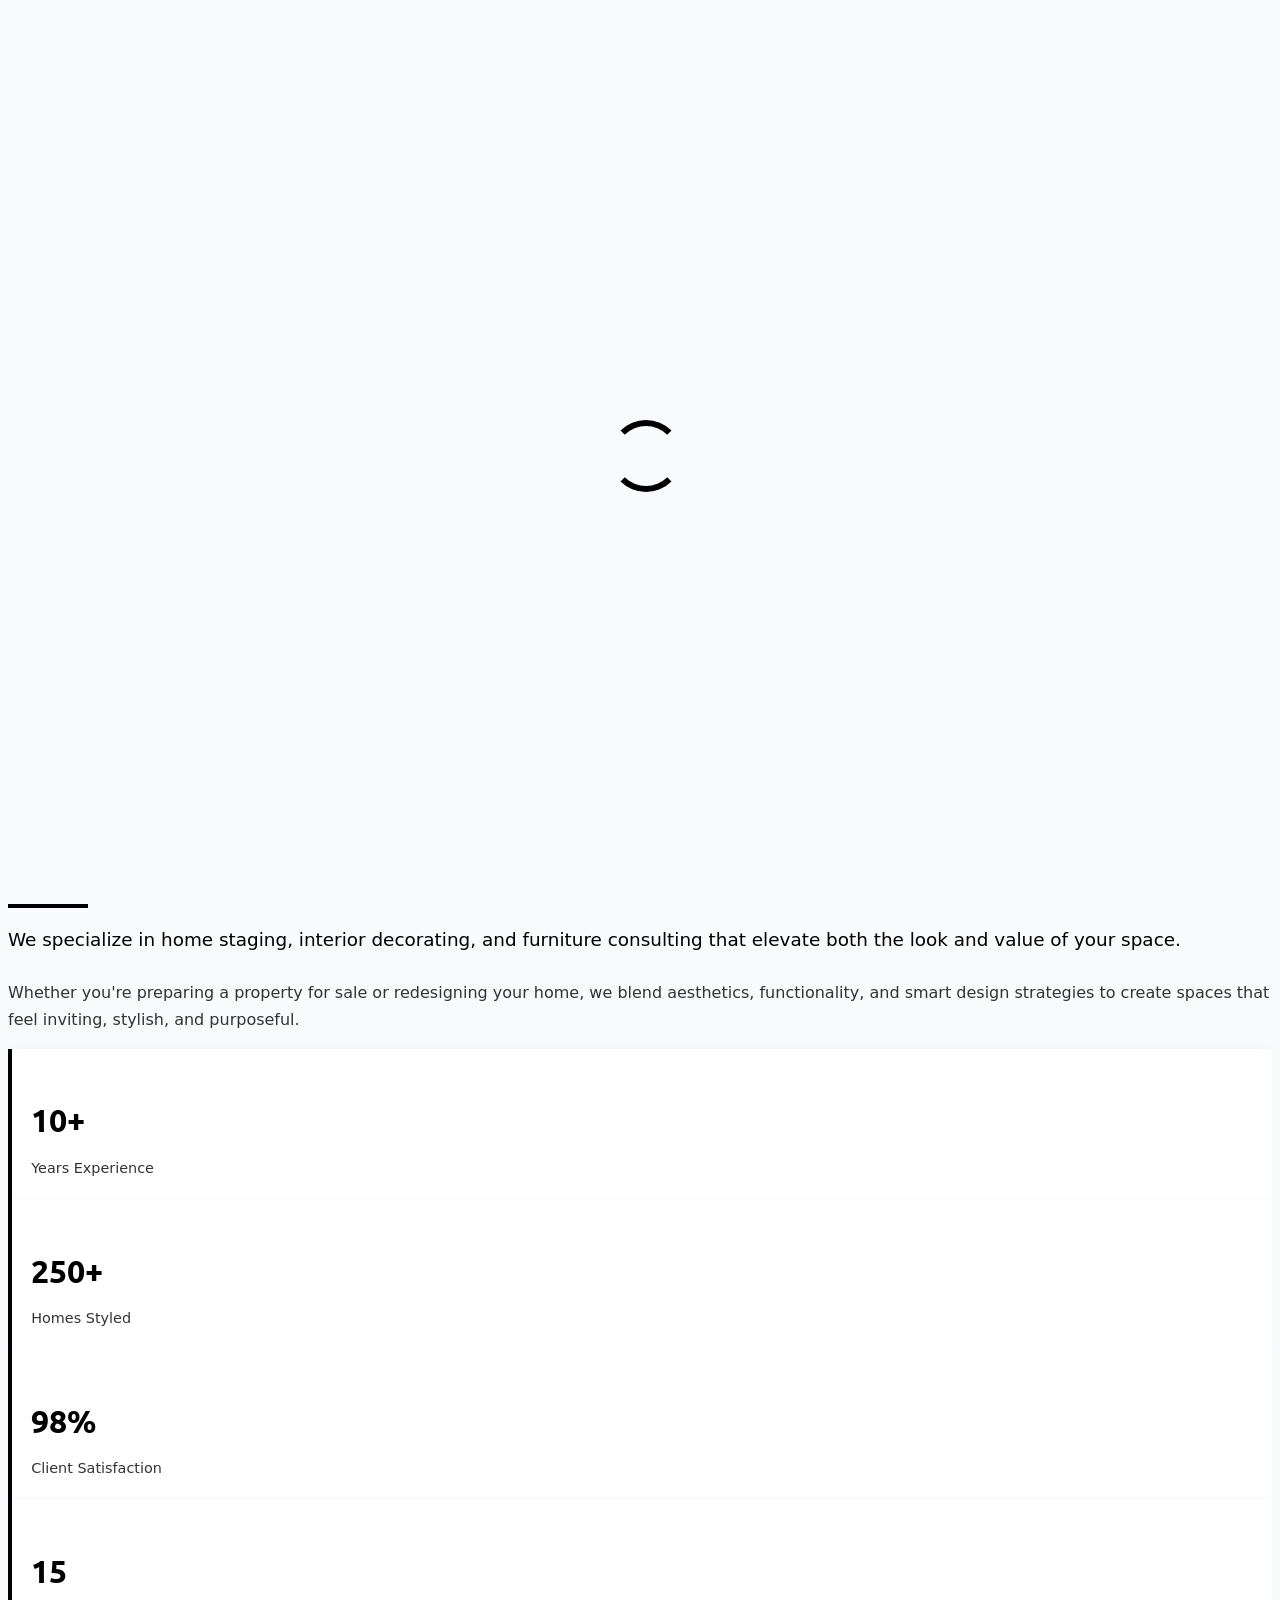
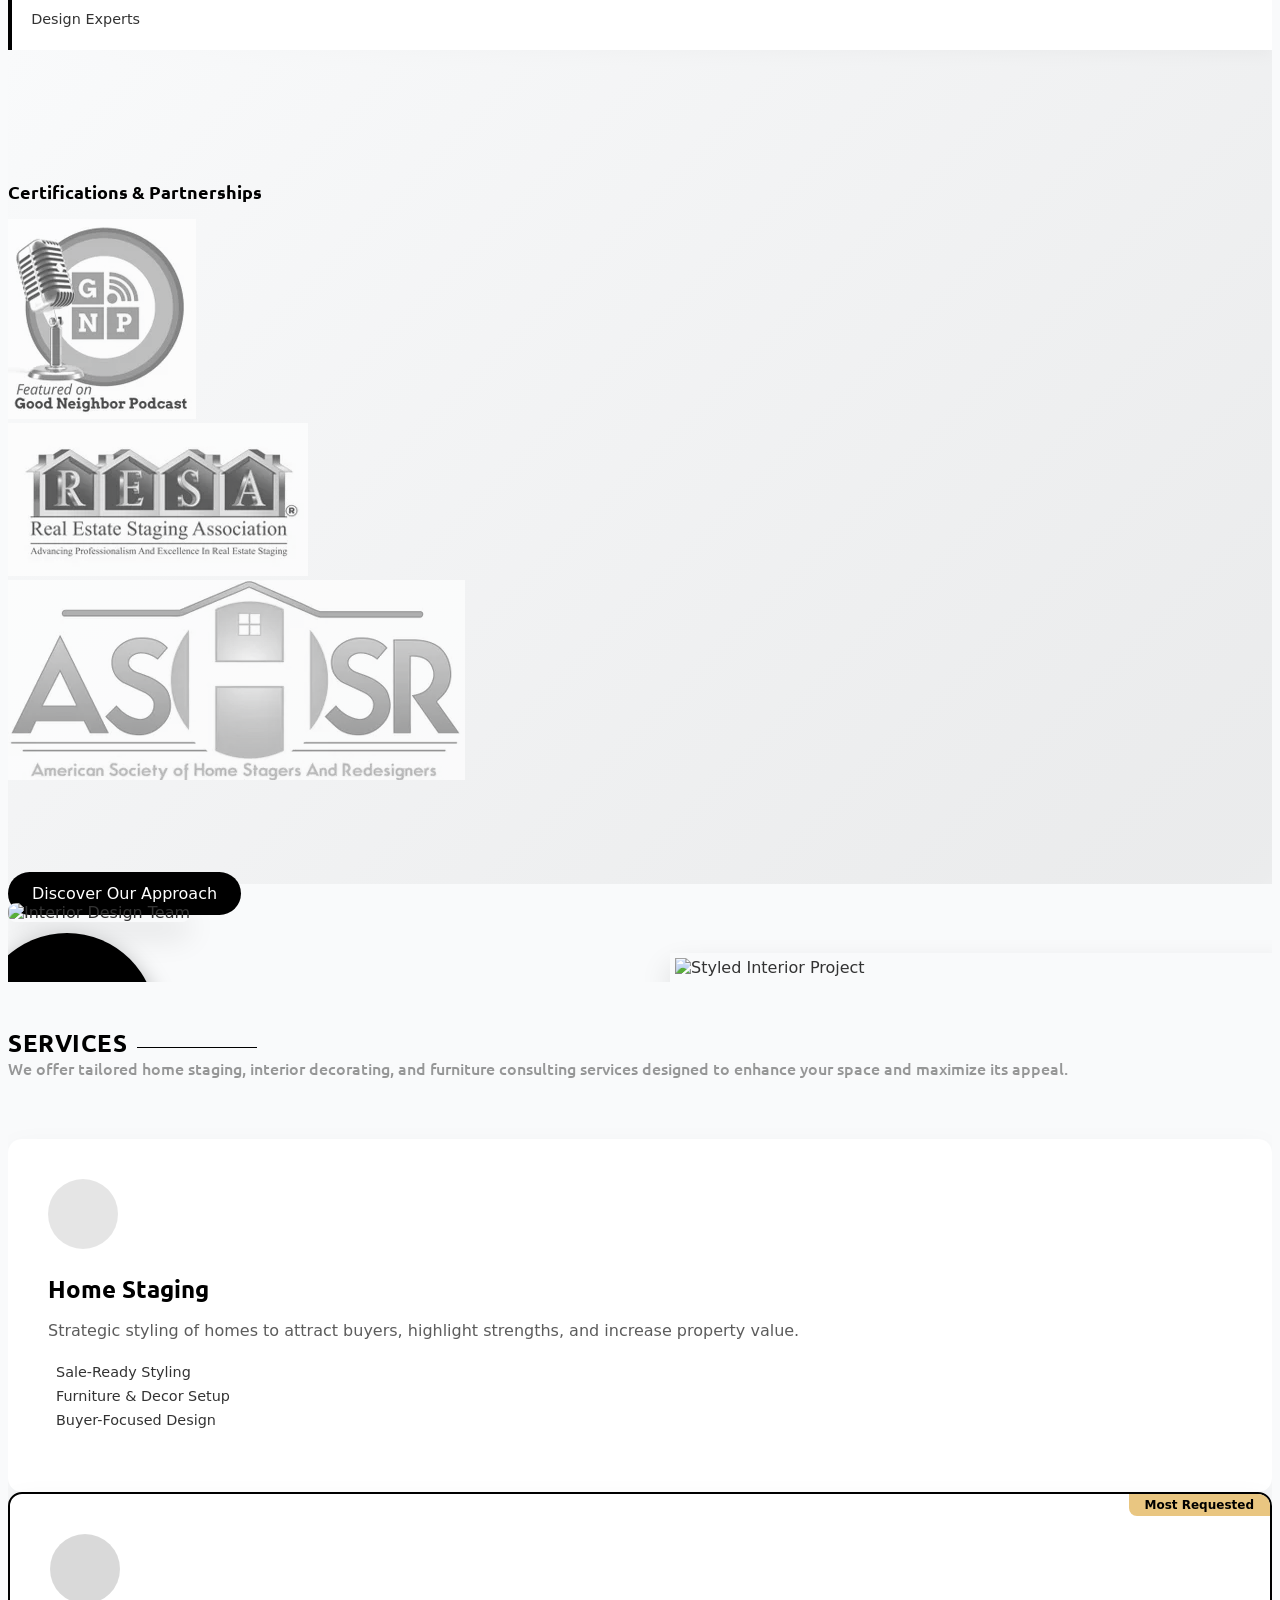
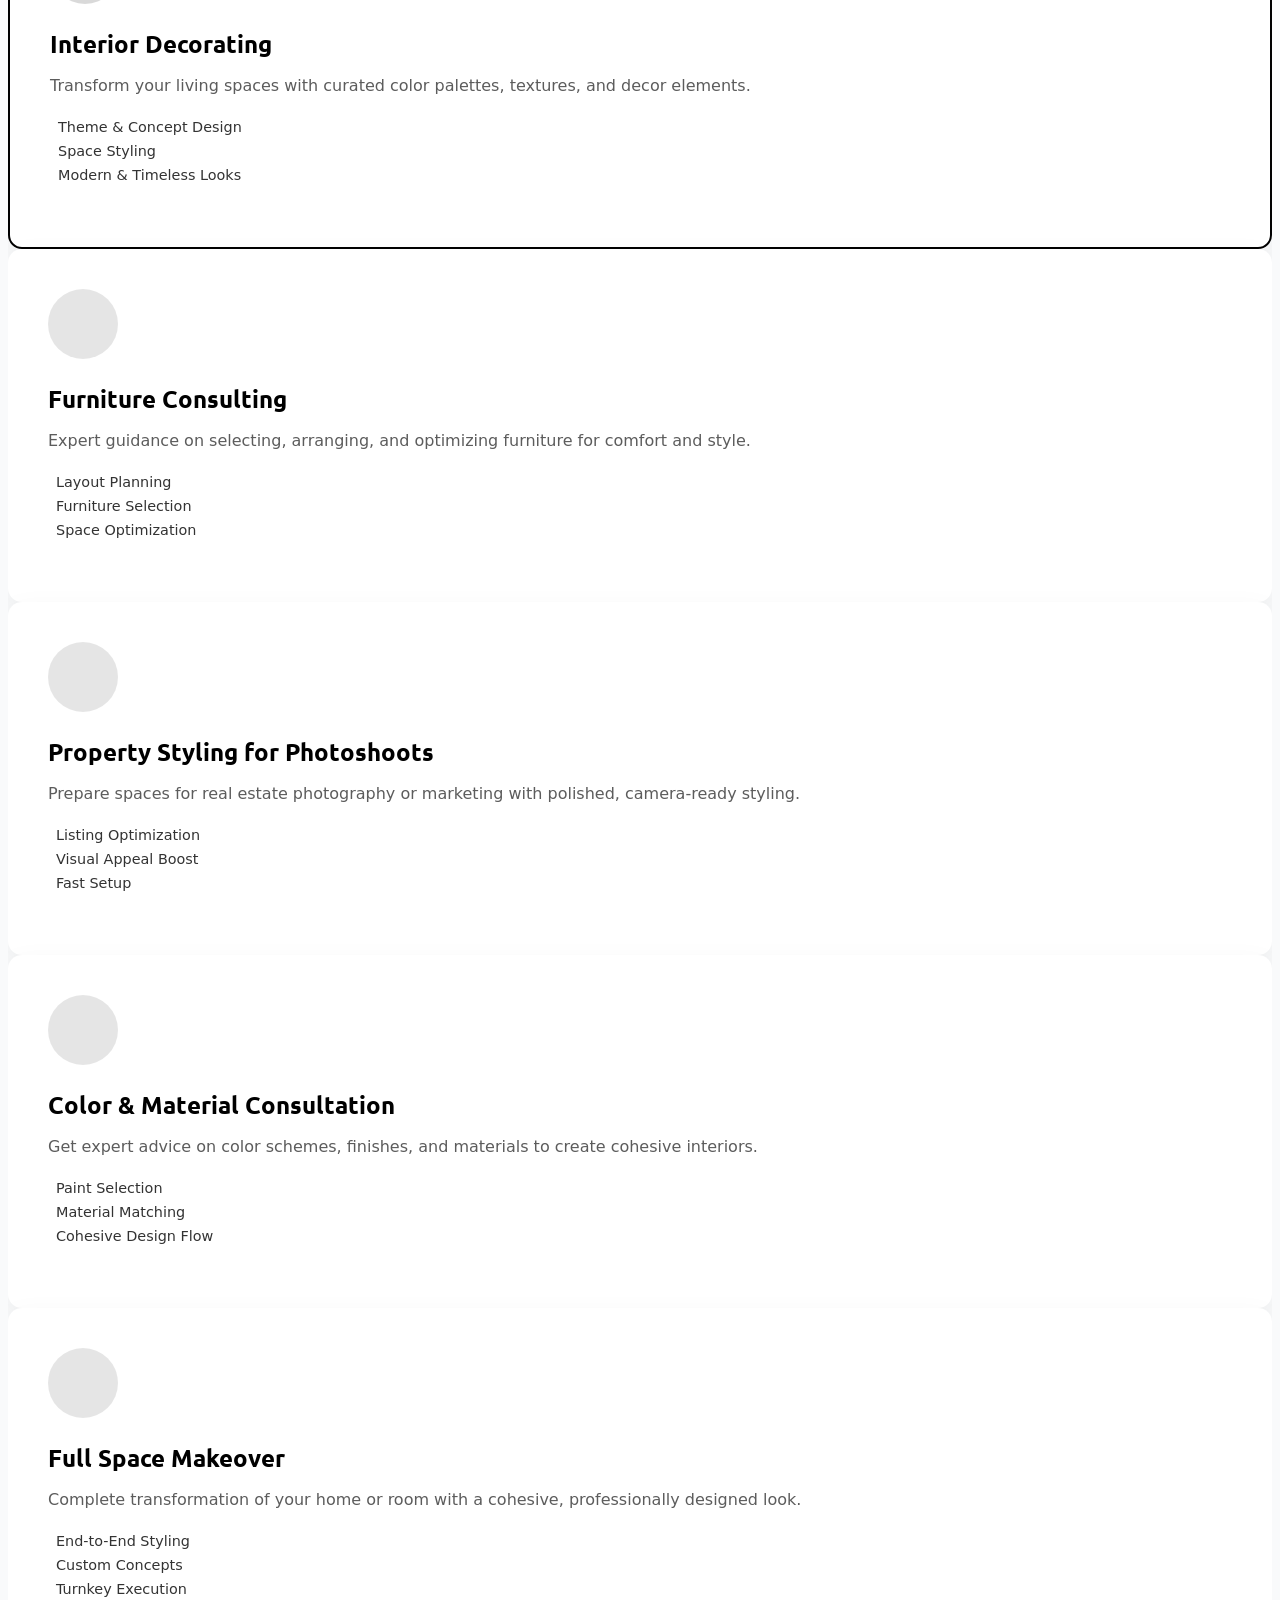
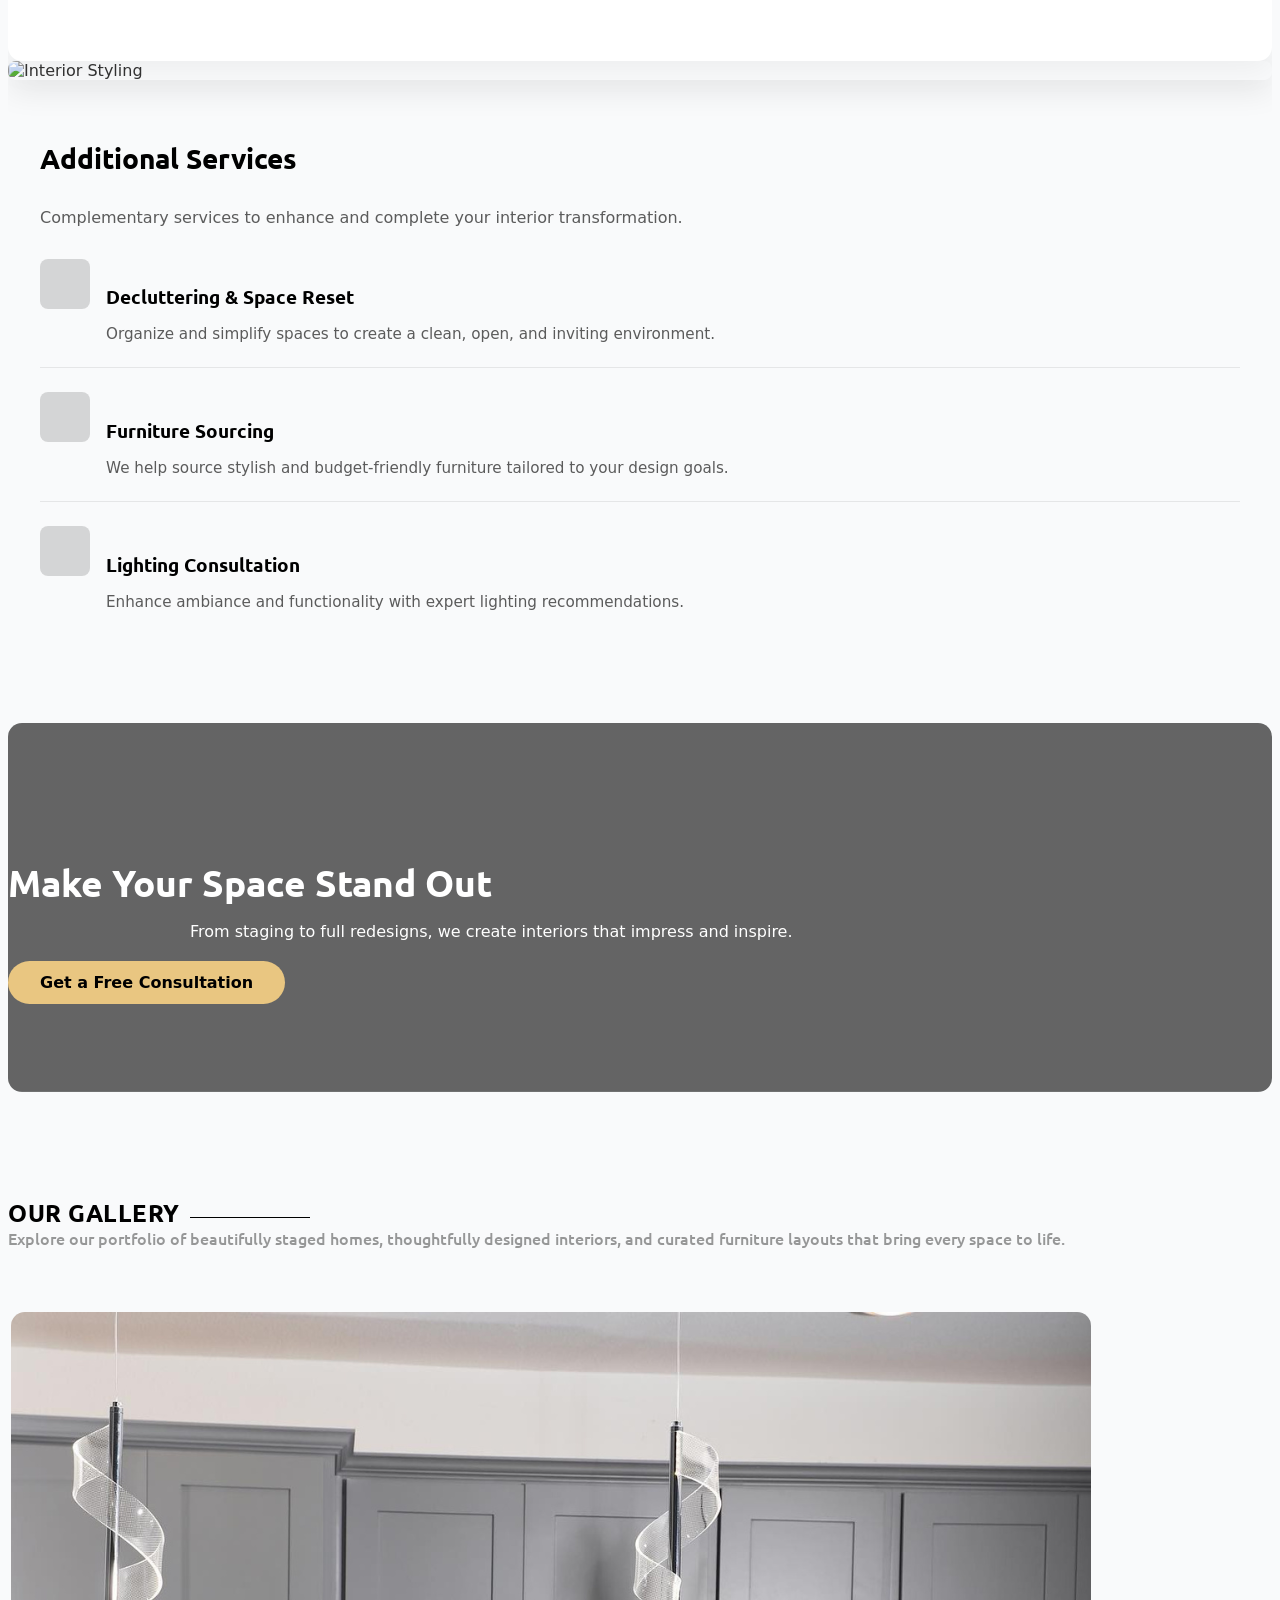
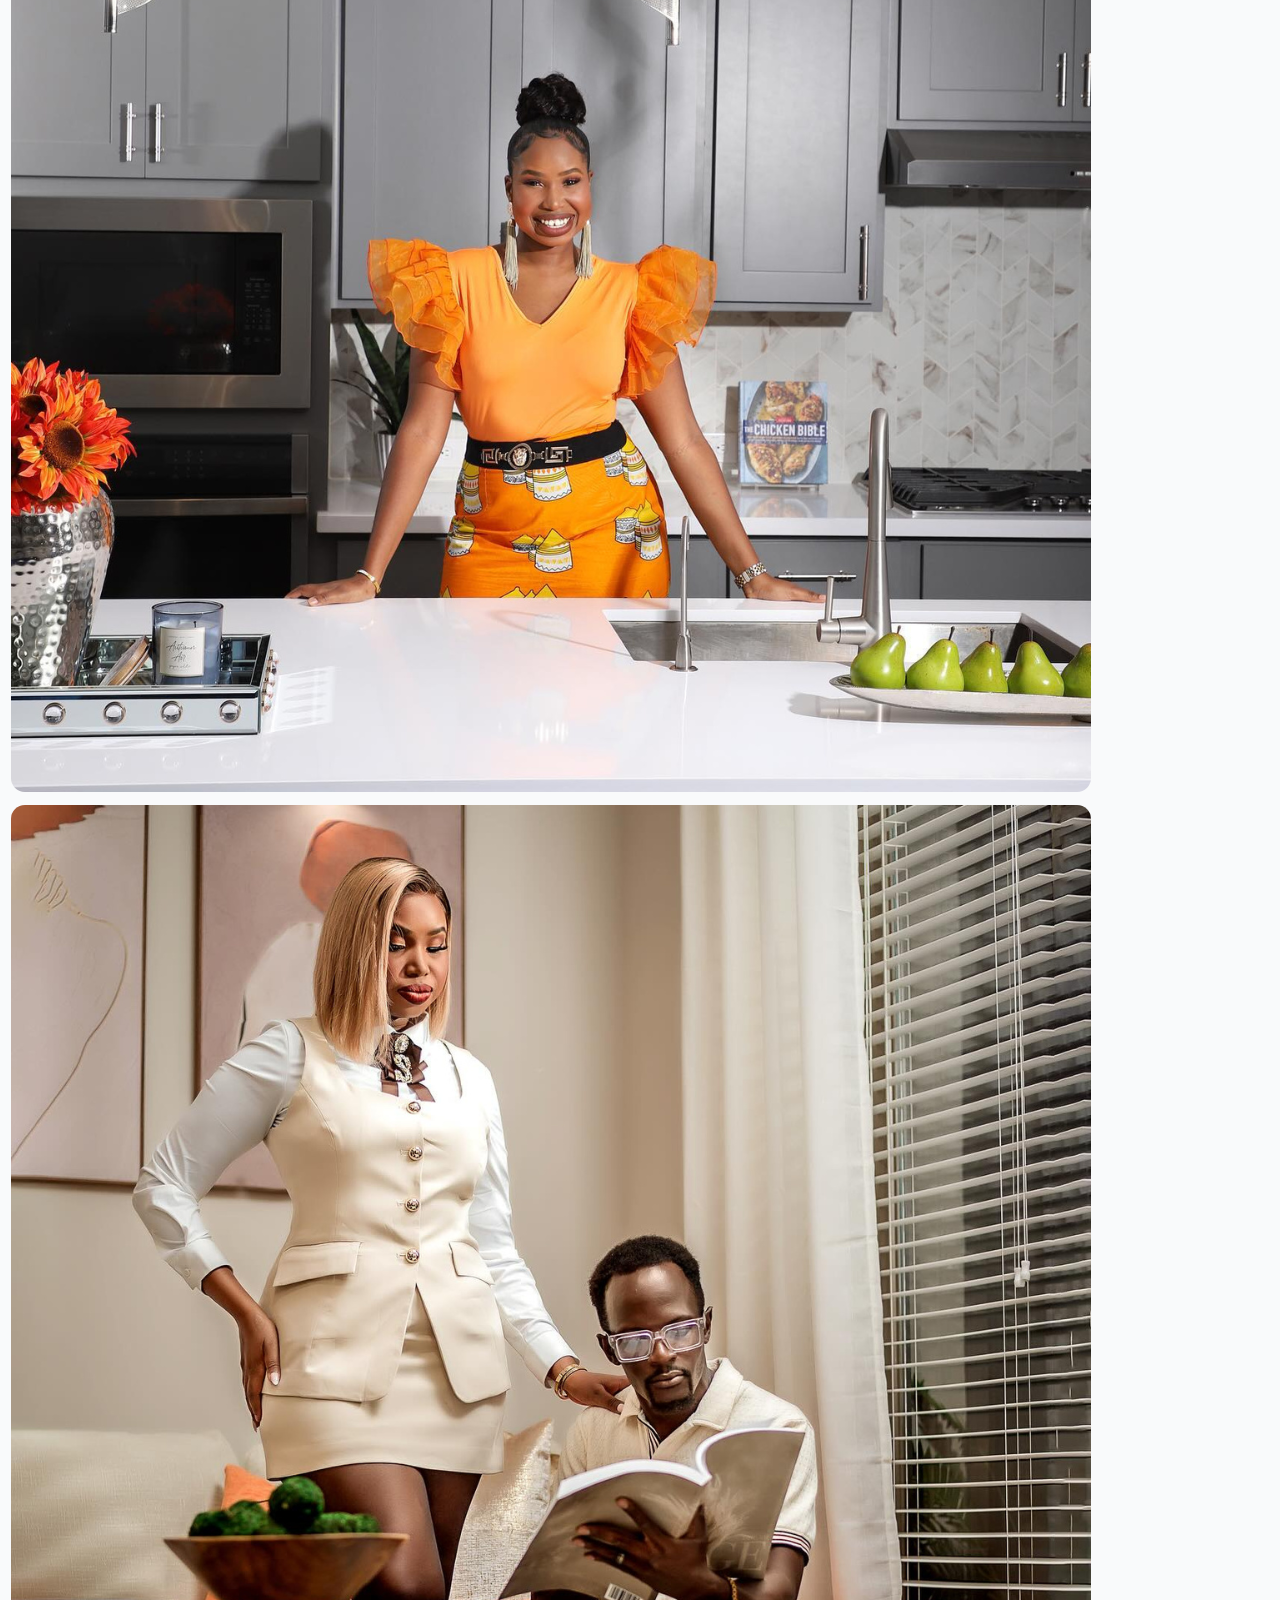
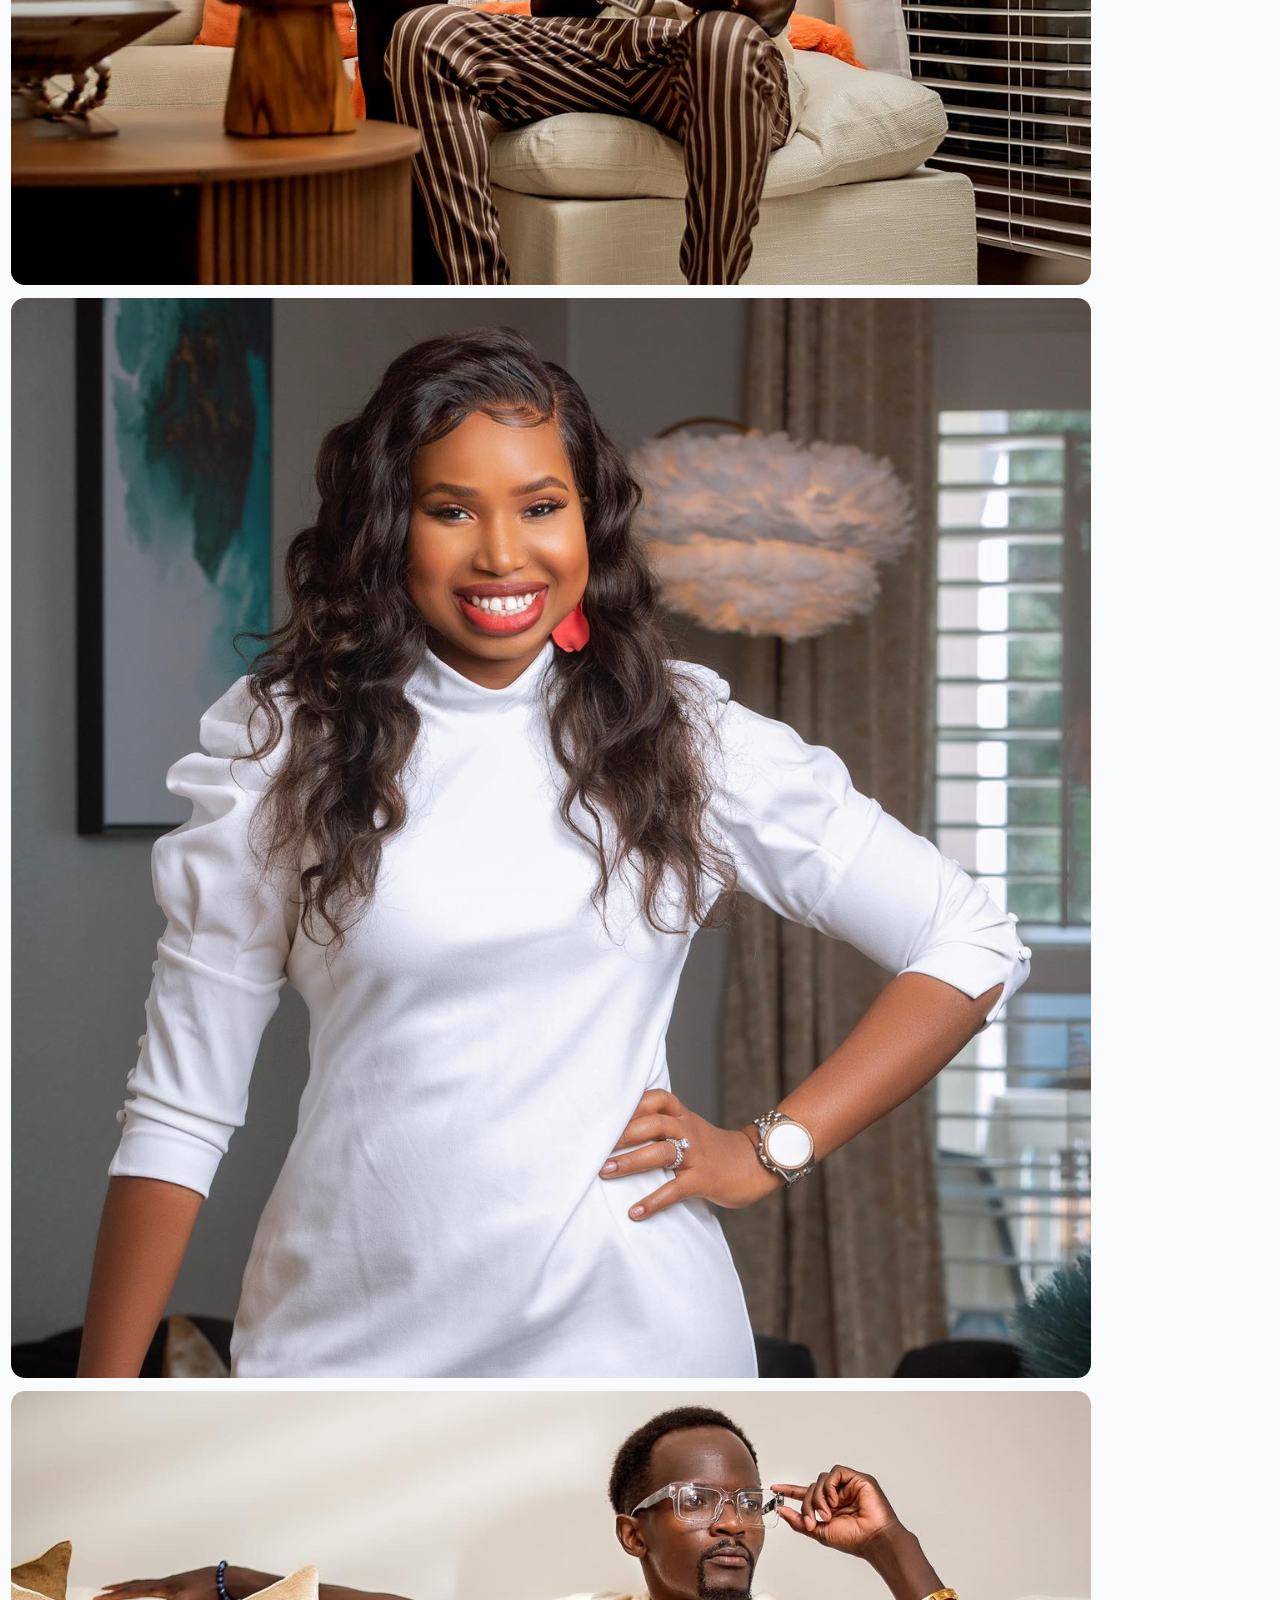
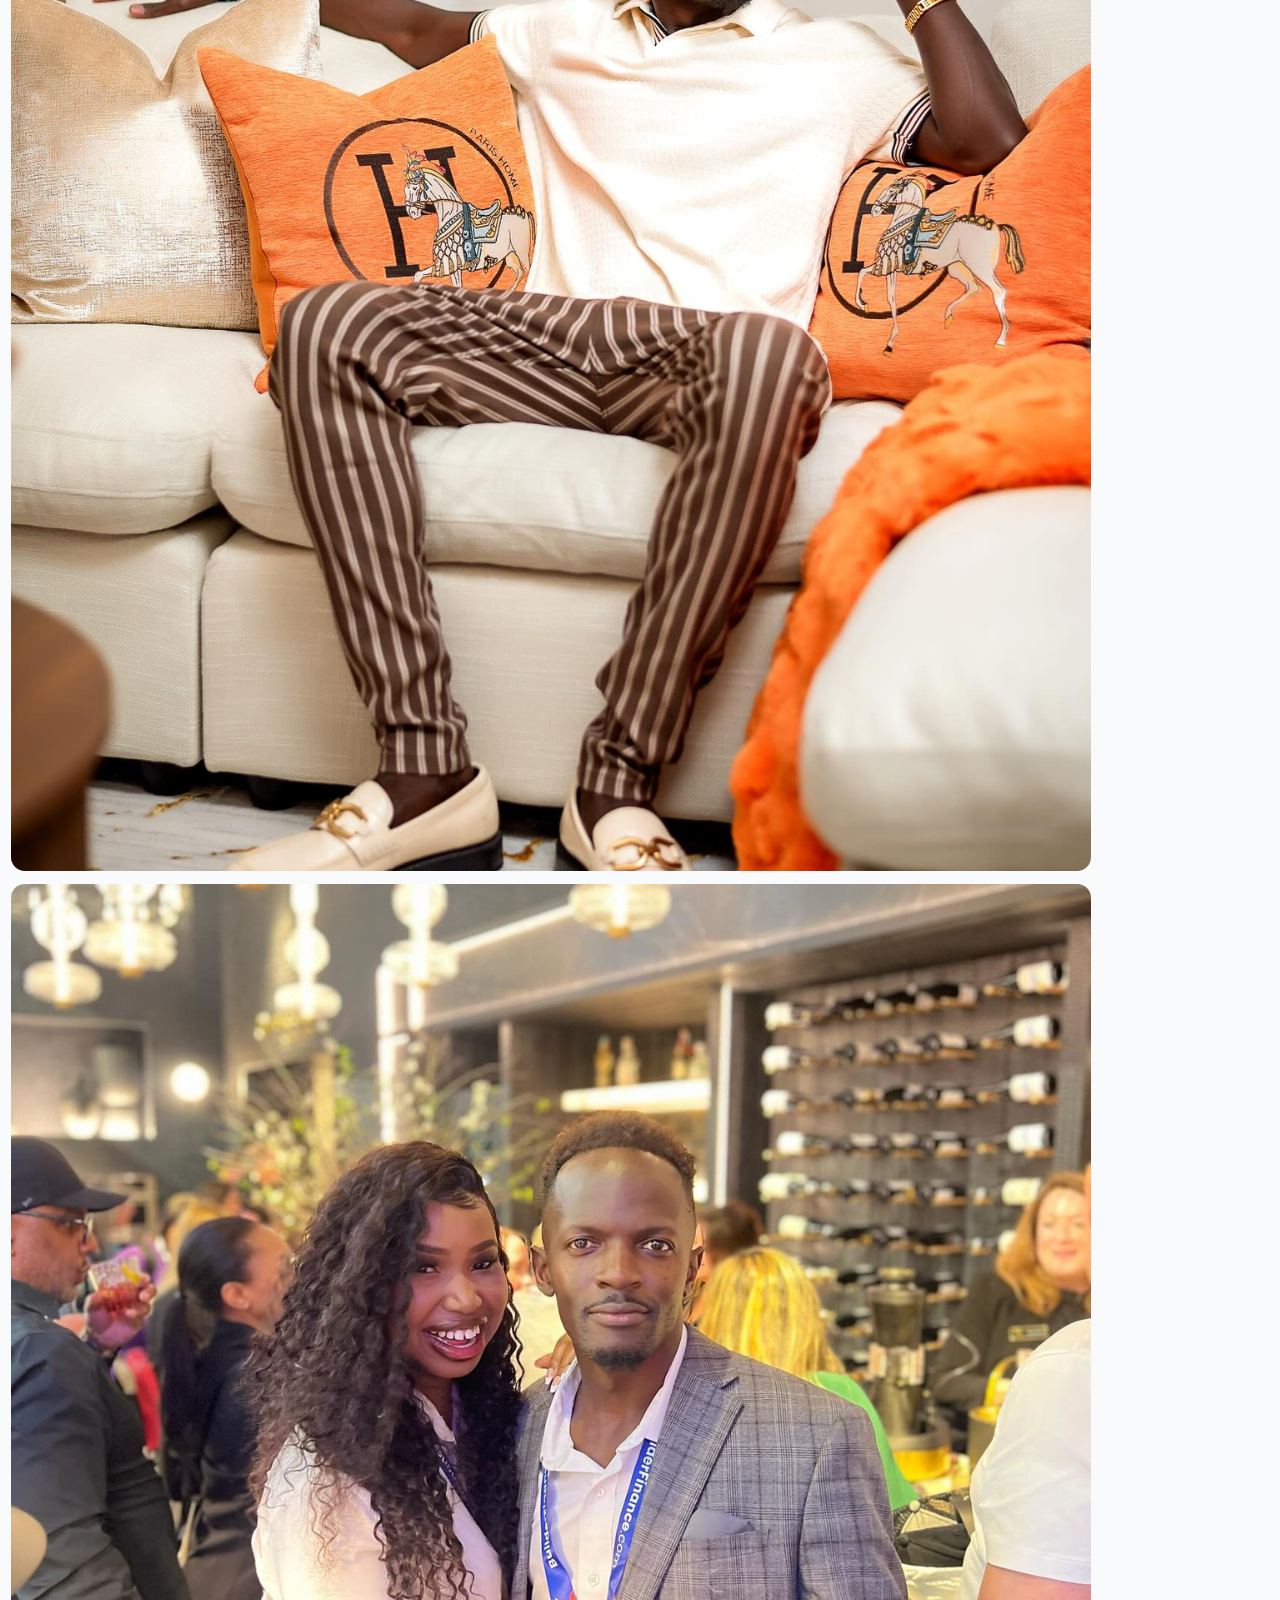
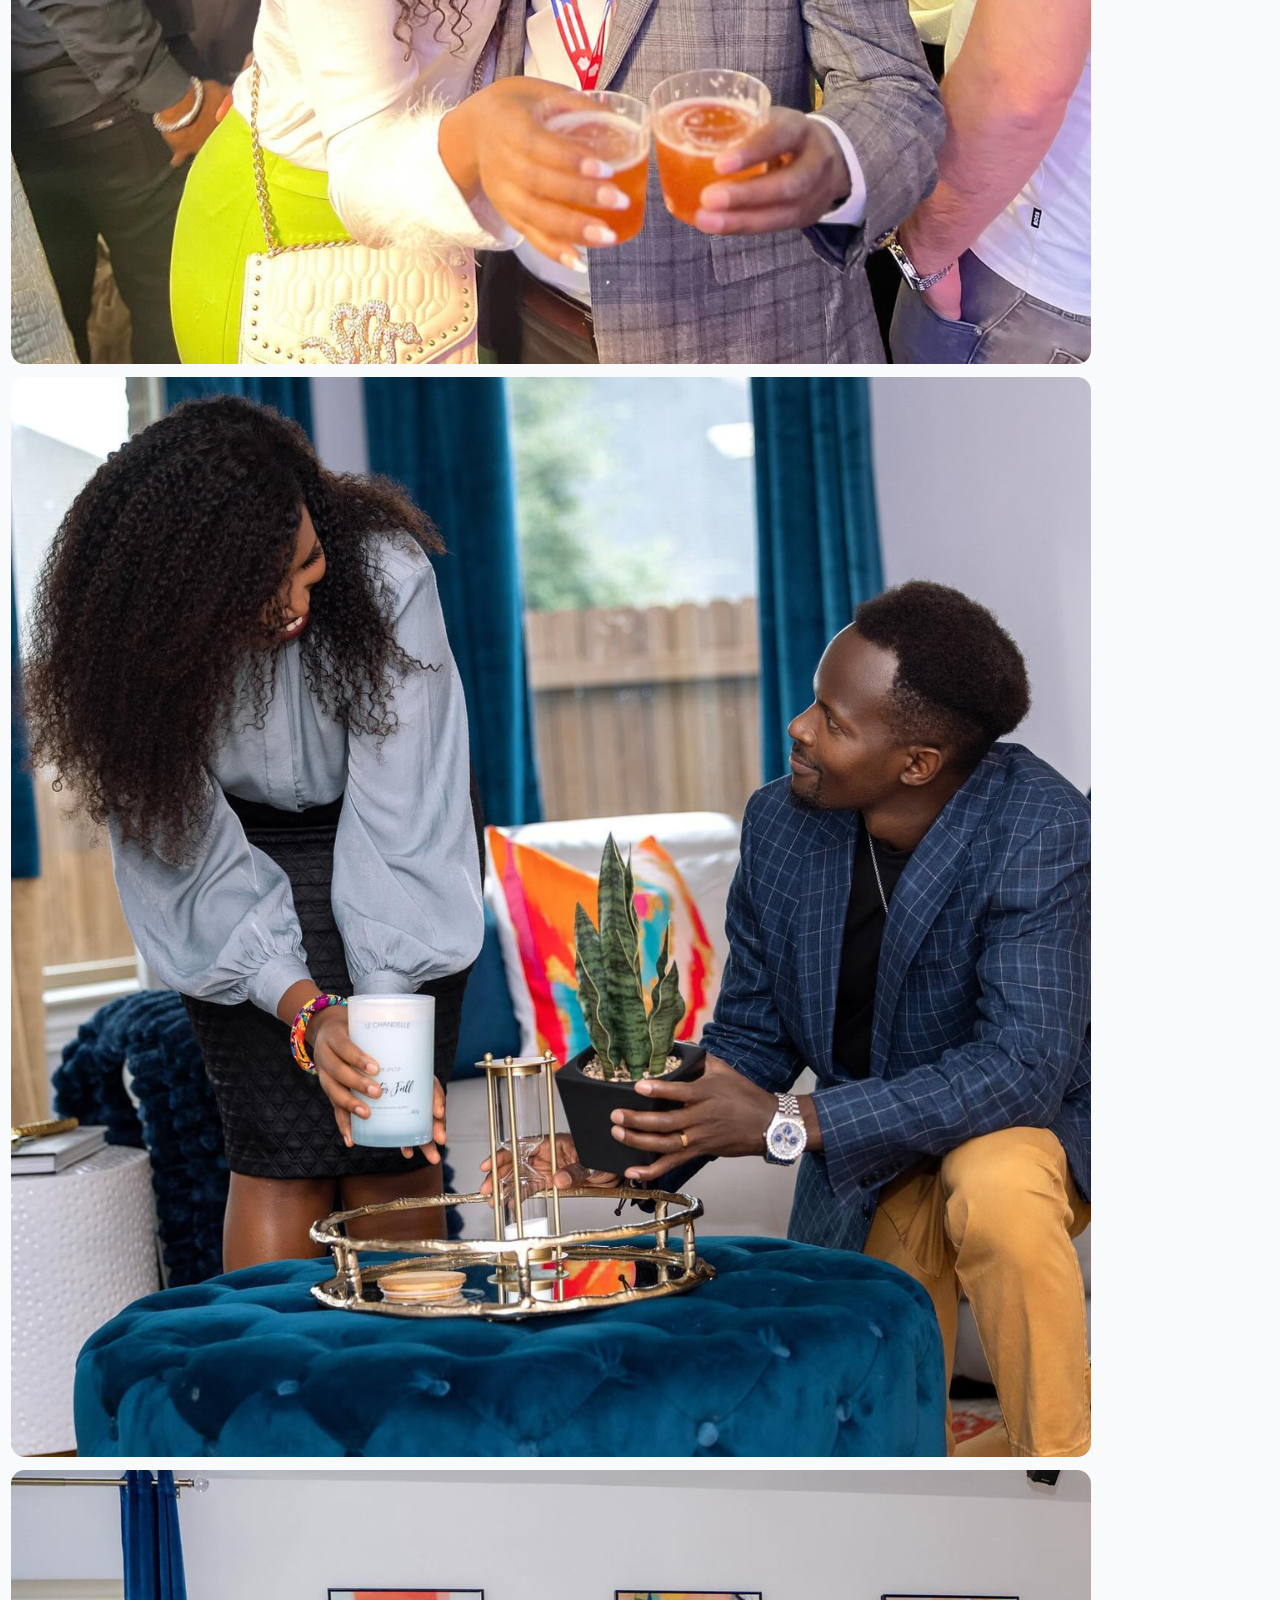
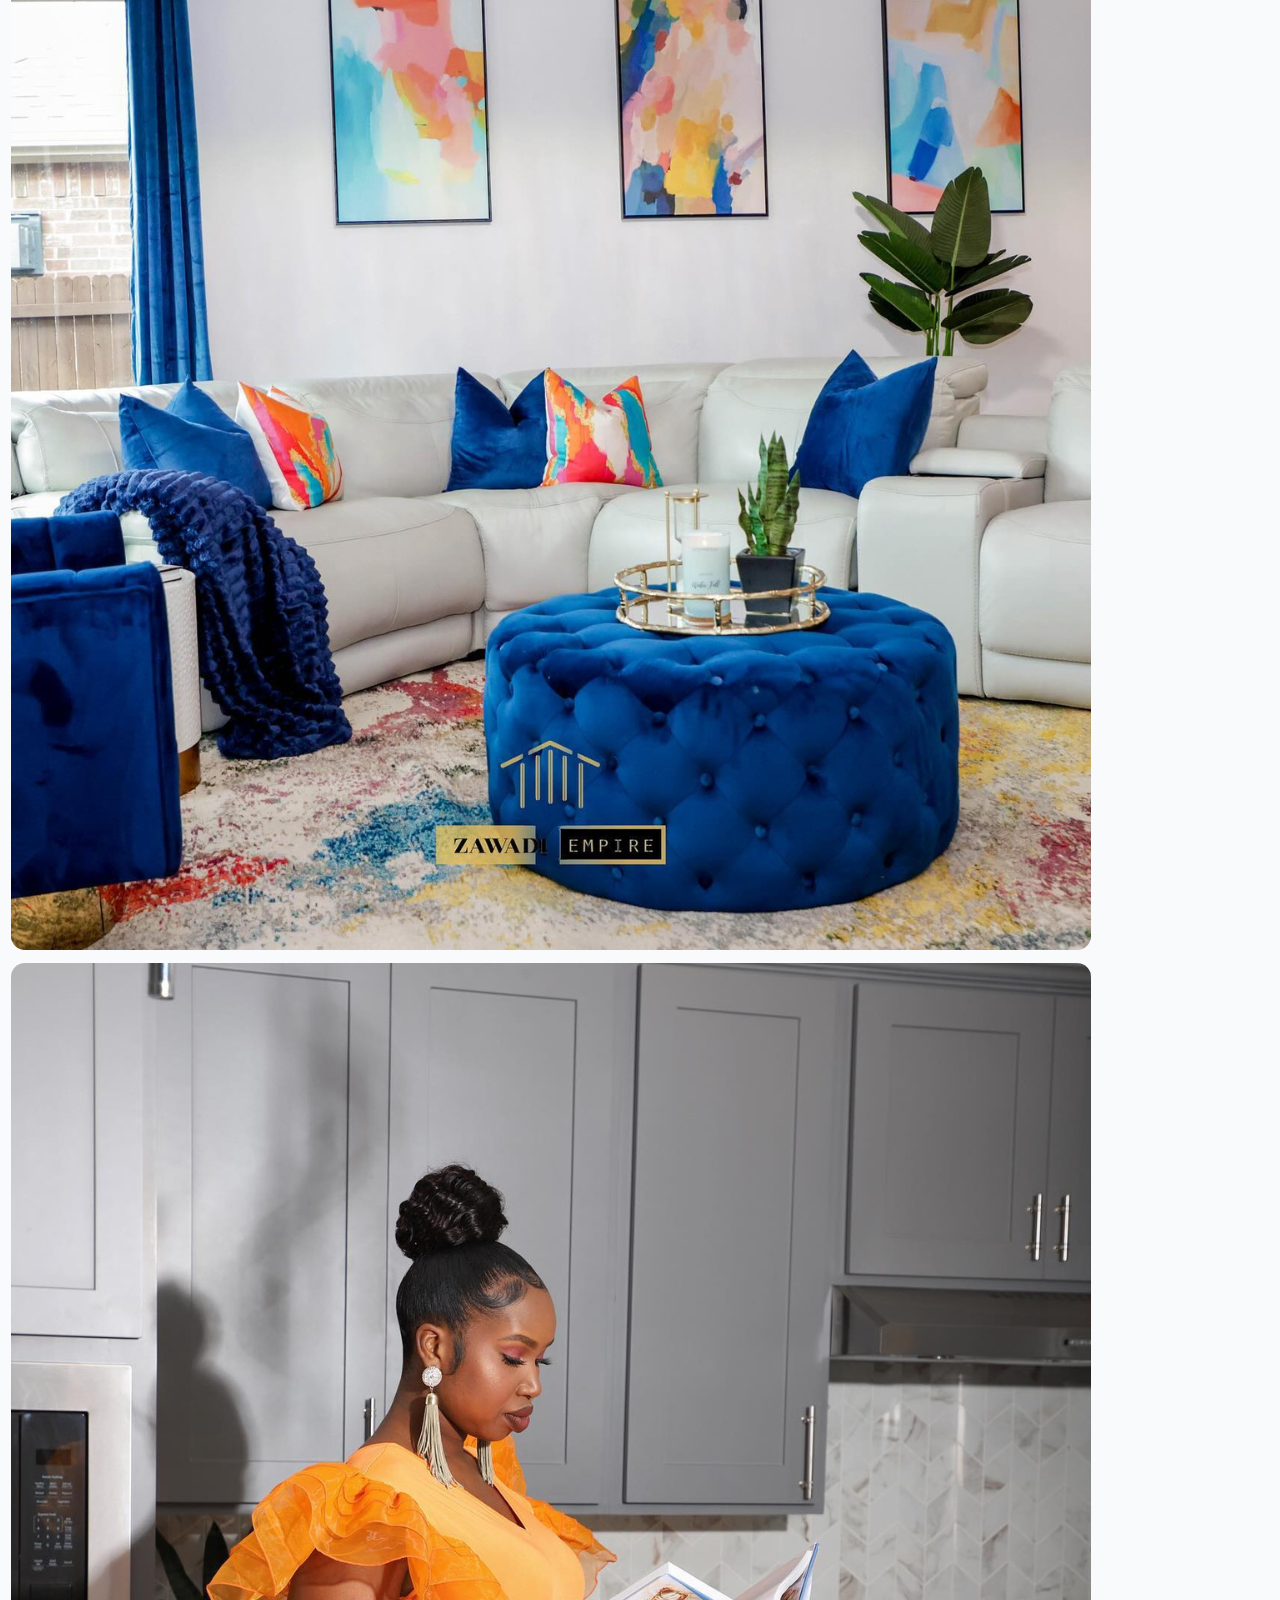
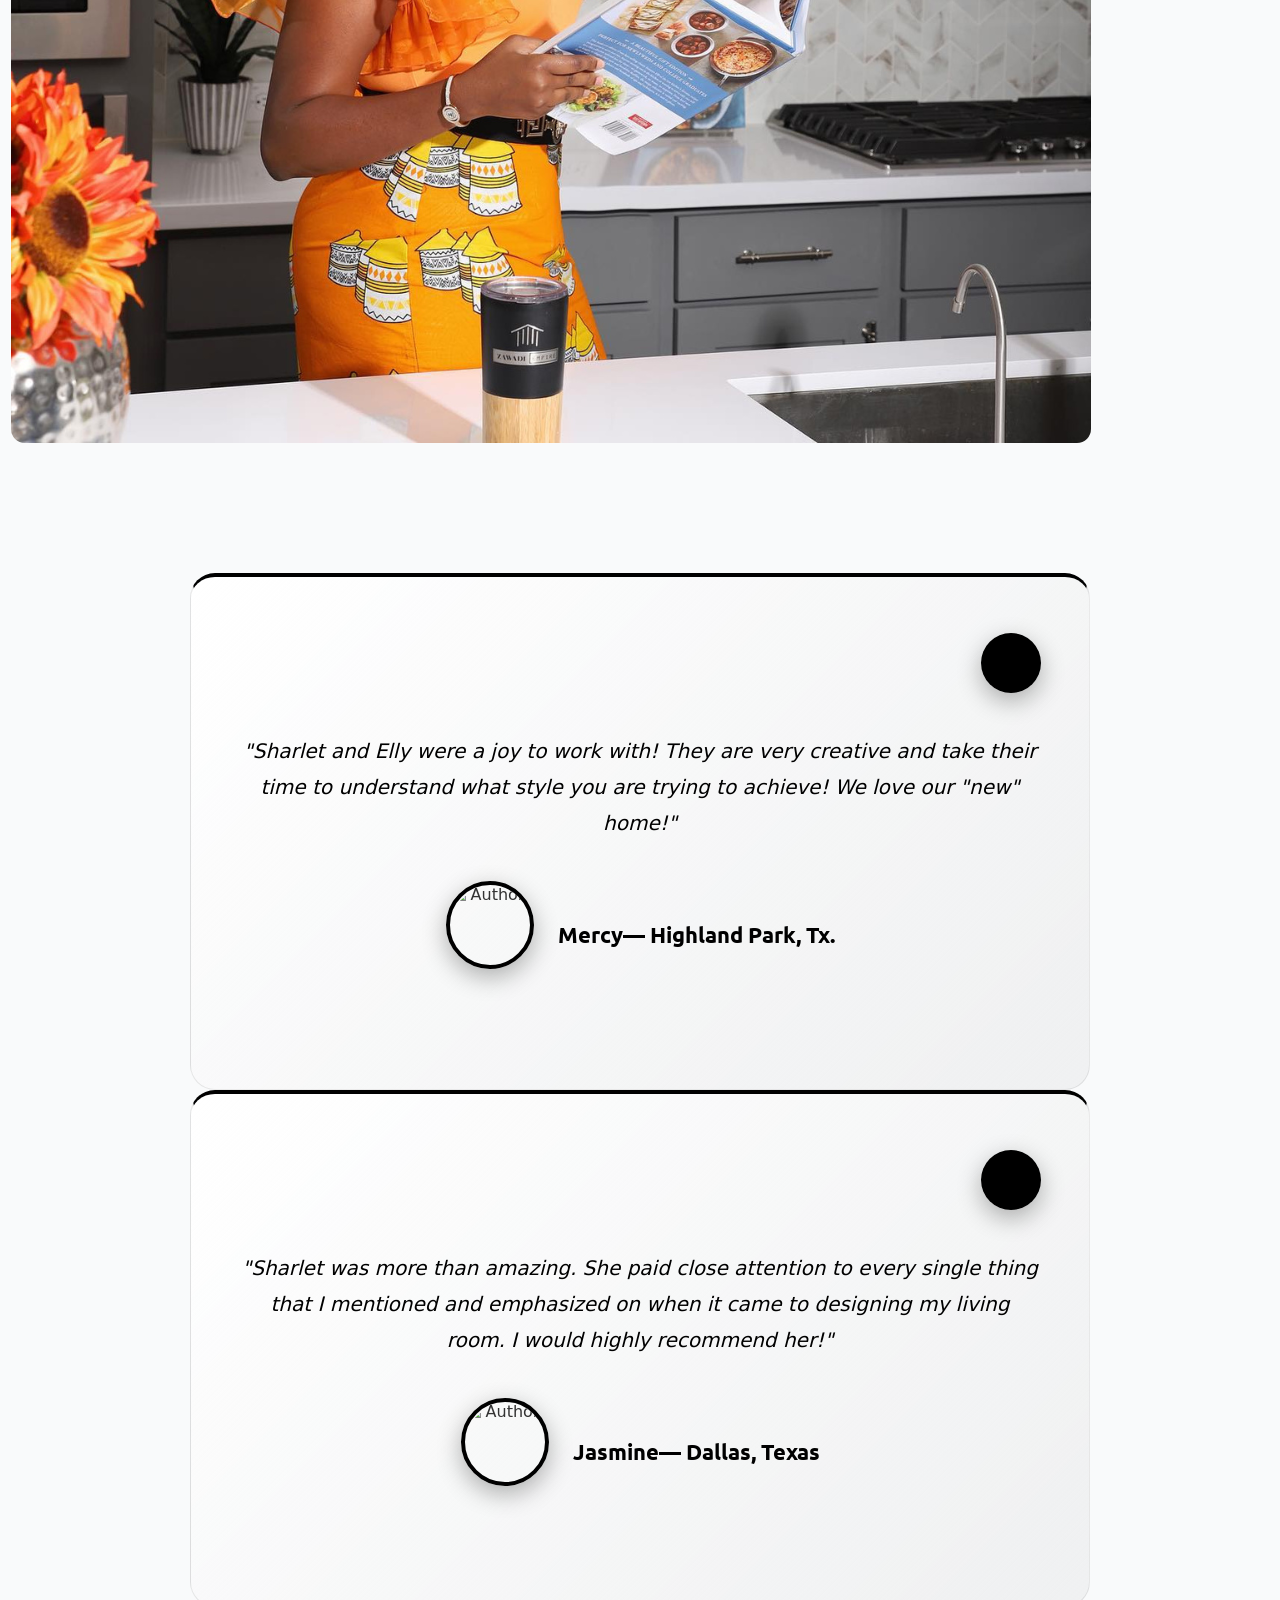
==== commit 6128b15f: "Initial Commit" ====
--- a/index.html
+++ b/index.html
@@ -4,13 +4,13 @@
 <head>
   <meta charset="utf-8">
   <meta content="width=device-width, initial-scale=1.0" name="viewport">
-  <title>Al Masar Interior - Ceiling & Interior Fit-Out Solutions</title>
+  <title>Zawadi Empire - Where Creativity meets Luxury and Elegance</title>
   <meta name="description" content="">
   <meta name="keywords" content="">
 
   <!-- Favicons -->
-  <link href="assets/img/almasar-favicon.png" rel="icon">
-  <link href="assets/img/almasar-favicon.png" rel="apple-touch-icon">
+  <link href="assets/img/zawadi-favicon.png" rel="icon">
+  <link href="assets/img/zawadi-favicon.png" rel="apple-touch-icon">
 
   <!-- Fonts -->
   <link href="https://fonts.googleapis.com" rel="preconnect">
@@ -36,14 +36,14 @@
   <div class="topbar d-flex align-items-center dark-background">
     <div class="container d-flex justify-content-center justify-content-md-between">
       <div class="contact-info d-flex align-items-center">
-        <i class="bi bi-envelope d-flex align-items-center"><a href="mailto:contact@example.com">info@almasarinterior.com</a></i>
-        <i class="bi bi-phone d-flex align-items-center ms-4"><span>+971 555 968 545</span></i>
+        <i class="bi bi-envelope d-flex align-items-center"><a href="mailto:contact@example.com">stoo@zawadiempire.com</a></i>
+        <i class="bi bi-phone d-flex align-items-center ms-4"><span>469.714.2012</span></i>
       </div>
       <div class="social-links d-none d-md-flex align-items-center">
-        <a href="https://wa.me/971552916156" class="twitter"><i class="bi bi-whatsapp"></i></a>
-        <a href="https://www.facebook.com/profile.php?id=61586274298554&mibextid=wwXIfr&rdid=BV97St9x9lqc1Mr2&share_url=https%3A%2F%2Fwww.facebook.com%2Fshare%2F1RqHNcVWtk%2F%3Fmibextid%3DwwXIfr#" class="facebook"><i class="bi bi-facebook"></i></a>
-        <a href="https://www.instagram.com/almasar_interior/" class="instagram"><i class="bi bi-instagram"></i></a>
-        <a href="https://www.linkedin.com/in/almasar-interior-2b658a3a3" class="linkedin"><i class="bi bi-linkedin"></i></a>
+        <a href="https://x.com/EmpireZawadi" class="twitter"><i class="bi bi-twitter-x"></i></a>
+        <a href="https://www.facebook.com/people/zawadi_empire/100064134511664/#" class="facebook"><i class="bi bi-facebook"></i></a>
+        <a href="https://www.instagram.com/zawadi_empire" class="instagram"><i class="bi bi-instagram"></i></a>
+        <a href="https://www.linkedin.com/in/zawadiempire/" class="linkedin"><i class="bi bi-linkedin"></i></a>
       </div>
     </div>
   </div><!-- End Top Bar -->
@@ -51,25 +51,25 @@
   <div class="branding d-flex align-items-center">
     <div class="container position-relative d-flex align-items-center justify-content-between">
       <a href="index.html" class="logo d-flex align-items-center me-auto me-xl-0">
-        <img src="assets/img/almasar-headerlogo.svg" alt="">
+        <img src="assets/img/2651956e-49df-4836-ba54-2413d22c0b44.png" alt="">
       </a>
 
       <nav id="navmenu" class="navmenu mx-auto"> <!-- mx-auto centers the nav -->
         <ul>
           <li><a href="index.html" class="active">Home</a></li>
-          <li><a href="about.html">About</a></li>
-          <li><a href="services.html">Services</a></li>
-          <li><a href="projects.html">Projects</a></li>
-          <li><a href="FAQ.html">FAQ's</a></li>
+          <li><a href="#">About</a></li>
+          <li><a href="#">Services</a></li>
+          <li><a href="#">Portfolio</a></li>
+          <li><a href="#">FAQ's</a></li>
         </ul>
         <i class="mobile-nav-toggle d-xl-none bi bi-list"></i>
       </nav>
 
       <!-- Get A Quote Button -->
-      <a href="get-a-quote.html" class="get-quote-btn d-none d-lg-inline-block">Get A Quote</a>
+      <a href="#call-to-action" class="get-quote-btn d-none d-lg-inline-block">Get A Quote</a>
 
       <!-- Mobile button (optional – visible only on small screens if you want it there too) -->
-      <a href="get-a-quote.html" class="get-quote-btn-mobile d-lg-none mobile-nav-toggle-btn">Get A Quote</a>
+      <a href="#call-to-action" class="get-quote-btn-mobile d-lg-none mobile-nav-toggle-btn">Get A Quote</a>
     </div>
   </div>
  </header>
@@ -83,10 +83,11 @@
 
         <div class="row align-items-center">
           <div class="col-lg-12">
-            <div class="hero-content" data-aos="fade-right" data-aos-delay="200">
-              <span class="subtitle">Al Masar Interior</span>
-              <h1>Transforming Spaces with Smart Ceiling & Interior Solutions</h1>
-              <p>Delivering high-quality false ceiling and interior solutions with precision, durability, and modern design.</p>
+            <div class="hero-content" data-aos="fade-up" data-aos-delay="200">
+              <span class="subtitle">Designed in Excellence.</span>
+              <h1>"Where Creativity meets Luxury and Elegance"</h1>
+              <p><b>~ Sharlet Too</b></p>
+
 
               <div class="hero-buttons">
                 <a href="#call-to-action" class="btn-primary">Get a Quote</a>
@@ -105,87 +106,86 @@
     </section><!-- /Hero Section -->
 
     <!-- About Section -->
-    <section id="about" class="about section">
-
-      <div class="container" data-aos="fade-up" data-aos-delay="100">
-
-        <div class="row align-items-center g-5">
-          <div class="col-lg-6">
-            <div class="about-content" data-aos="fade-right" data-aos-delay="200">
-              <h2>Specialists in Ceilings, Partitions & Wall Finishes</h2>
-              <p class="lead">
-              We deliver high-quality ceiling systems, partition solutions, and wall finishes designed to enhance both function and aesthetics.
-              </p>
-              <p>
-              From concept to installation, we combine technical expertise, precision workmanship, and durable materials to create refined interior spaces that meet commercial and residential standards.
-              </p>
-
-
-              <div class="achievement-boxes row g-4 mt-4">
-                <div class="col-6 col-md-3" data-aos="fade-up" data-aos-delay="300">
-                  <div class="achievement-box">
-                    <h3>20+</h3>
-                    <p>Years Experience</p>
-                  </div>
-                </div>
-                <div class="col-6 col-md-3" data-aos="fade-up" data-aos-delay="400">
-                  <div class="achievement-box">
-                    <h3>500+</h3>
-                    <p>Projects Completed</p>
-                  </div>
-                </div>
-                <div class="col-6 col-md-3" data-aos="fade-up" data-aos-delay="500">
-                  <div class="achievement-box">
-                    <h3>100%</h3>
-                    <p>Client Satisfaction</p>
-                  </div>
-                </div>
-                <div class="col-6 col-md-3" data-aos="fade-up" data-aos-delay="600">
-                  <div class="achievement-box">
-                    <h3>18</h3>
-                    <p>Team Members</p>
-                  </div>
-                </div>
-              </div>
-
-              <div class="certifications mt-5" data-aos="fade-up" data-aos-delay="700">
-                <h5>Certifications &amp; Partnerships</h5>
-                <div class="row g-3 align-items-center">
-                  <div class="col-4 col-md-3">
-                    <img src="assets/img/construction/badge-4.webp" alt="Certification" class="img-fluid">
-                  </div>
-                  <div class="col-4 col-md-3">
-                    <img src="assets/img/construction/badge-3.webp" alt="Certification" class="img-fluid">
-                  </div>
-                  <div class="col-4 col-md-3">
-                    <img src="assets/img/construction/badge-5.webp" alt="Certification" class="img-fluid">
-                  </div>
-                </div>
-              </div>
-
-              <div class="cta-container mt-5" data-aos="fade-up" data-aos-delay="800">
-                <a href="about.html" class="btn btn-primary">Learn More About Us</a>
-              </div>
-            </div>
-          </div>
-
-          <div class="col-lg-6">
-            <div class="about-image position-relative" data-aos="fade-left" data-aos-delay="200">
-              <img src="assets/img/construction/2d297f22-493b-4072-891d-6a785fb7ff6c.png" alt="Construction Team" class="img-fluid main-image rounded">
-              <div class="image-overlay">
-                <img src="assets/img/projects/2.png" alt="Construction Project" class="img-fluid rounded">
-              </div>
-              <div class="experience-badge" data-aos="zoom-in" data-aos-delay="500">
-                <span>20+</span>
-                <p>Years of Experience</p>
-              </div>
-            </div>
-          </div>
-        </div>
-
-      </div>
-
-    </section><!-- /About Section -->
+<section id="about" class="about section">
+
+  <div class="container" data-aos="fade-up" data-aos-delay="100">
+
+    <div class="row align-items-center g-5">
+      <div class="col-lg-6">
+        <div class="about-content" data-aos="fade-right" data-aos-delay="200">
+          <h2>Transforming Spaces Into Beautiful, Market-Ready Homes</h2>
+          <p class="lead">
+          We specialize in home staging, interior decorating, and furniture consulting that elevate both the look and value of your space.
+          </p>
+          <p>
+          Whether you're preparing a property for sale or redesigning your home, we blend aesthetics, functionality, and smart design strategies to create spaces that feel inviting, stylish, and purposeful.
+          </p>
+
+          <div class="achievement-boxes row g-4 mt-4">
+            <div class="col-6 col-md-3" data-aos="fade-up" data-aos-delay="300">
+              <div class="achievement-box">
+                <h3>10+</h3>
+                <p>Years Experience</p>
+              </div>
+            </div>
+            <div class="col-6 col-md-3" data-aos="fade-up" data-aos-delay="400">
+              <div class="achievement-box">
+                <h3>250+</h3>
+                <p>Homes Styled</p>
+              </div>
+            </div>
+            <div class="col-6 col-md-3" data-aos="fade-up" data-aos-delay="500">
+              <div class="achievement-box">
+                <h3>98%</h3>
+                <p>Client Satisfaction</p>
+              </div>
+            </div>
+            <div class="col-6 col-md-3" data-aos="fade-up" data-aos-delay="600">
+              <div class="achievement-box">
+                <h3>15</h3>
+                <p>Design Experts</p>
+              </div>
+            </div>
+          </div>
+
+          <div class="certifications mt-5" data-aos="fade-up" data-aos-delay="400">
+            <h5>Certifications &amp; Partnerships</h5>
+            <div class="row g-3 align-items-center">
+              <div class="col-4 col-md-3 align-items-center">
+                <img src="assets/img/featured1.webp" alt="Certification" class="img-fluid">
+              </div>
+              <div class="col-4 col-md-3">
+                <img src="assets/img/featured2.webp" alt="Certification" class="img-fluid">
+              </div>
+              <div class="col-4 col-md-3">
+                <img src="assets/img/featured3.webp" alt="Certification" class="img-fluid">
+              </div>
+            </div>
+          </div>
+
+          <div class="cta-container mt-5" data-aos="fade-up" data-aos-delay="300">
+            <a href="about.html" class="btn btn-primary">Discover Our Approach</a>
+          </div>
+        </div>
+      </div>
+
+      <div class="col-lg-6">
+        <div class="about-image position-relative" data-aos="fade-left" data-aos-delay="200">
+          <img src="assets/img/construction/2d297f22-493b-4072-891d-6a785fb7ff6c.png" alt="Interior Design Team" class="img-fluid main-image rounded">
+          <div class="image-overlay">
+            <img src="assets/img/projects/2.png" alt="Styled Interior Project" class="img-fluid rounded">
+          </div>
+          <div class="experience-badge" data-aos="zoom-in" data-aos-delay="500">
+            <span>10+</span>
+            <p>Years of Experience</p>
+          </div>
+        </div>
+      </div>
+    </div>
+
+  </div>
+
+</section><!-- /About Section -->
 
     <!-- Services Section -->
 <section id="services" class="services section">
@@ -194,7 +194,7 @@
   <div class="container section-title">
     <h2>Services</h2>
     <p>
-      Our services at AlMasar Interior include ceiling systems, gypsum works, partitions, wall finishes, and interior solutions designed for durability, aesthetics, and modern living.
+      We offer tailored home staging, interior decorating, and furniture consulting services designed to enhance your space and maximize its appeal.
     </p>
   </div><!-- End Section Title -->
 
@@ -206,31 +206,31 @@
       <div class="col-lg-4" data-aos="fade-up" data-aos-delay="200">
         <div class="service-card">
           <div class="service-icon">
-            <i class="bi bi-layers"></i>
-          </div>
-          <h3>Gypsum Ceiling Systems</h3>
-          <p>Custom-designed gypsum ceilings delivering clean finishes, concealed lighting options, and modern aesthetics.</p>
+            <i class="bi bi-house-door"></i>
+          </div>
+          <h3>Home Staging</h3>
+          <p>Strategic styling of homes to attract buyers, highlight strengths, and increase property value.</p>
           <div class="service-features">
-            <span><i class="bi bi-check-circle"></i> False & Decorative Ceilings</span>
-            <span><i class="bi bi-check-circle"></i> Lighting Integration</span>
-            <span><i class="bi bi-check-circle"></i> Smooth & Durable Finish</span>
-          </div>
-        </div>
-      </div>
-
-      <!-- Service 2 (Featured) -->
+            <span><i class="bi bi-check-circle"></i> Sale-Ready Styling</span>
+            <span><i class="bi bi-check-circle"></i> Furniture & Decor Setup</span>
+            <span><i class="bi bi-check-circle"></i> Buyer-Focused Design</span>
+          </div>
+        </div>
+      </div>
+
+      <!-- Service 2 -->
       <div class="col-lg-4" data-aos="fade-up" data-aos-delay="300">
         <div class="service-card featured">
           <div class="service-badge">Most Requested</div>
           <div class="service-icon">
-            <i class="bi bi-grid-3x3-gap"></i>
-          </div>
-          <h3>60×60 Ceiling Systems</h3>
-          <p>Modular ceiling solutions ideal for offices, commercial spaces, and maintenance-friendly interiors.</p>
+            <i class="bi bi-brush"></i>
+          </div>
+          <h3>Interior Decorating</h3>
+          <p>Transform your living spaces with curated color palettes, textures, and decor elements.</p>
           <div class="service-features">
-            <span><i class="bi bi-check-circle"></i> Easy Access Panels</span>
-            <span><i class="bi bi-check-circle"></i> Commercial & Office Use</span>
-            <span><i class="bi bi-check-circle"></i> Clean Grid Alignment</span>
+            <span><i class="bi bi-check-circle"></i> Theme & Concept Design</span>
+            <span><i class="bi bi-check-circle"></i> Space Styling</span>
+            <span><i class="bi bi-check-circle"></i> Modern & Timeless Looks</span>
           </div>
         </div>
       </div>
@@ -239,14 +239,14 @@
       <div class="col-lg-4" data-aos="fade-up" data-aos-delay="400">
         <div class="service-card">
           <div class="service-icon">
-            <i class="bi bi-columns-gap"></i>
-          </div>
-          <h3>Gypsum Partitions</h3>
-          <p>Lightweight and efficient partition systems for flexible layouts in residential and commercial spaces.</p>
+            <i class="bi bi-grid"></i>
+          </div>
+          <h3>Furniture Consulting</h3>
+          <p>Expert guidance on selecting, arranging, and optimizing furniture for comfort and style.</p>
           <div class="service-features">
-            <span><i class="bi bi-check-circle"></i> Office & Home Partitions</span>
-            <span><i class="bi bi-check-circle"></i> Fast Installation</span>
-            <span><i class="bi bi-check-circle"></i> Smooth Wall Finish</span>
+            <span><i class="bi bi-check-circle"></i> Layout Planning</span>
+            <span><i class="bi bi-check-circle"></i> Furniture Selection</span>
+            <span><i class="bi bi-check-circle"></i> Space Optimization</span>
           </div>
         </div>
       </div>
@@ -255,14 +255,14 @@
       <div class="col-lg-4" data-aos="fade-up" data-aos-delay="200">
         <div class="service-card">
           <div class="service-icon">
-            <i class="bi bi-bricks"></i>
-          </div>
-          <h3>Cement Partitions (Wet Areas)</h3>
-          <p>Strong cement-based partitions designed specifically for bathrooms, kitchens, and wet environments.</p>
+            <i class="bi bi-camera"></i>
+          </div>
+          <h3>Property Styling for Photoshoots</h3>
+          <p>Prepare spaces for real estate photography or marketing with polished, camera-ready styling.</p>
           <div class="service-features">
-            <span><i class="bi bi-check-circle"></i> Water-Resistant</span>
-            <span><i class="bi bi-check-circle"></i> High Structural Strength</span>
-            <span><i class="bi bi-check-circle"></i> Long-Term Durability</span>
+            <span><i class="bi bi-check-circle"></i> Listing Optimization</span>
+            <span><i class="bi bi-check-circle"></i> Visual Appeal Boost</span>
+            <span><i class="bi bi-check-circle"></i> Fast Setup</span>
           </div>
         </div>
       </div>
@@ -271,14 +271,14 @@
       <div class="col-lg-4" data-aos="fade-up" data-aos-delay="300">
         <div class="service-card">
           <div class="service-icon">
-            <i class="bi bi-bounding-box"></i>
-          </div>
-          <h3>Wall Panels & Cladding</h3>
-          <p>Decorative and protective wall solutions including gypsum cladding and modern wall panel systems.</p>
+            <i class="bi bi-palette"></i>
+          </div>
+          <h3>Color & Material Consultation</h3>
+          <p>Get expert advice on color schemes, finishes, and materials to create cohesive interiors.</p>
           <div class="service-features">
-            <span><i class="bi bi-check-circle"></i> Gypsum Cladding</span>
-            <span><i class="bi bi-check-circle"></i> Feature Walls</span>
-            <span><i class="bi bi-check-circle"></i> Premium Finishes</span>
+            <span><i class="bi bi-check-circle"></i> Paint Selection</span>
+            <span><i class="bi bi-check-circle"></i> Material Matching</span>
+            <span><i class="bi bi-check-circle"></i> Cohesive Design Flow</span>
           </div>
         </div>
       </div>
@@ -287,14 +287,14 @@
       <div class="col-lg-4" data-aos="fade-up" data-aos-delay="400">
         <div class="service-card">
           <div class="service-icon">
-            <i class="bi bi-paint-bucket"></i>
-          </div>
-          <h3>Painting & Surface Finishes</h3>
-          <p>High-quality interior painting services delivering smooth finishes and long-lasting color performance.</p>
+            <i class="bi bi-house-heart"></i>
+          </div>
+          <h3>Full Space Makeover</h3>
+          <p>Complete transformation of your home or room with a cohesive, professionally designed look.</p>
           <div class="service-features">
-            <span><i class="bi bi-check-circle"></i> All Paint Quality Levels</span>
-            <span><i class="bi bi-check-circle"></i> Residential & Commercial</span>
-            <span><i class="bi bi-check-circle"></i> Texture, Spray and Wall Paints</span>
+            <span><i class="bi bi-check-circle"></i> End-to-End Styling</span>
+            <span><i class="bi bi-check-circle"></i> Custom Concepts</span>
+            <span><i class="bi bi-check-circle"></i> Turnkey Execution</span>
           </div>
         </div>
       </div>
@@ -305,44 +305,44 @@
     <div class="row mt-5">
       <div class="col-lg-6" data-aos="fade-up" data-aos-delay="100">
         <div class="service-image-block">
-          <img src="assets/img/construction/39276f6d-b599-46f1-ae6c-72a20521f4f3.png" alt="Interior Services" class="img-fluid">
+          <img src="assets/img/construction/39276f6d-b599-46f1-ae6c-72a20521f4f3.png" alt="Interior Styling" class="img-fluid">
         </div>
       </div>
 
       <div class="col-lg-6" data-aos="fade-up" data-aos-delay="200">
         <div class="service-list-block">
           <h3>Additional Services</h3>
-          <p>Detail-focused finishing services that complete and enhance the overall interior experience.</p>
+          <p>Complementary services to enhance and complete your interior transformation.</p>
 
           <div class="service-list">
 
             <div class="service-list-item">
               <div class="service-list-icon">
-                <i class="bi bi-border-outer"></i>
+                <i class="bi bi-box"></i>
               </div>
               <div class="service-list-content">
-                <h4>Molding & Cornice</h4>
-                <p>Decorative molding and cornice installations that add character and elegant detailing to interiors.</p>
+                <h4>Decluttering & Space Reset</h4>
+                <p>Organize and simplify spaces to create a clean, open, and inviting environment.</p>
               </div>
             </div>
 
             <div class="service-list-item">
               <div class="service-list-icon">
-                <i class="bi bi-droplet-half"></i>
+                <i class="bi bi-truck"></i>
               </div>
               <div class="service-list-content">
-                <h4>Bathroom Niches</h4>
-                <p>Custom-built bathroom niches designed for functionality, storage, and seamless wall integration.</p>
+                <h4>Furniture Sourcing</h4>
+                <p>We help source stylish and budget-friendly furniture tailored to your design goals.</p>
               </div>
             </div>
 
             <div class="service-list-item">
               <div class="service-list-icon">
-                <i class="bi bi-plug"></i>
+                <i class="bi bi-lightbulb"></i>
               </div>
               <div class="service-list-content">
-                <h4>PVC Works</h4>
-                <p>Durable PVC ceiling and wall solutions ideal for moisture-prone and utility areas.</p>
+                <h4>Lighting Consultation</h4>
+                <p>Enhance ambiance and functionality with expert lighting recommendations.</p>
               </div>
             </div>
 
@@ -353,9 +353,9 @@
 
     <!-- CTA -->
     <div class="cta-container text-center mt-5" data-aos="fade-up" data-aos-delay="100">
-      <h3>Build Better Interiors With AlMasar</h3>
-      <p>From ceilings to finishes, we deliver reliable interior solutions with precision and care.</p>
-      <a href="get-a-quote.html" class="btn btn-cta">Start Your Project</a>
+      <h3>Make Your Space Stand Out</h3>
+      <p>From staging to full redesigns, we create interiors that impress and inspire.</p>
+      <a href="get-a-quote.html" class="btn btn-cta">Get a Free Consultation</a>
     </div>
 
   </div>
@@ -366,8 +366,8 @@
 
       <!-- Section Title -->
       <div class="container section-title" data-aos="fade-up">
-        <h2>Projects</h2>
-        <p>Our projects reflect expertly executed ceilings, partitions, and wall finishes across residential and commercial spaces.</p>
+        <h2>Our Gallery</h2>
+        <p>Explore our portfolio of beautifully staged homes, thoughtfully designed interiors, and curated furniture layouts that bring every space to life.</p>
       </div><!-- End Section Title -->
 
       <div class="container" data-aos="fade-up" data-aos-delay="100">
@@ -376,99 +376,69 @@
 
           <div class="col-lg-3 col-md-4">
             <div class="gallery-item">
-              <a href="assets/img/GalleryImages/1.png" class="glightbox" data-gallery="images-gallery">
-                <img src="assets/img/GalleryImages/1.png" alt="" class="img-fluid">
+              <a href="assets/img/gallery/1.png" class="glightbox" data-gallery="images-gallery">
+                <img src="assets/img/gallery/1.png" alt="" class="img-fluid">
               </a>
             </div>
           </div><!-- End Gallery Item -->
 
           <div class="col-lg-3 col-md-4">
             <div class="gallery-item">
-              <a href="assets/img/GalleryImages/2.png" class="glightbox" data-gallery="images-gallery">
-                <img src="assets/img/GalleryImages/2.png" alt="" class="img-fluid">
+              <a href="assets/img/gallery/2.png" class="glightbox" data-gallery="images-gallery">
+                <img src="assets/img/gallery/2.png" alt="" class="img-fluid">
               </a>
             </div>
           </div><!-- End Gallery Item -->
 
           <div class="col-lg-3 col-md-4">
             <div class="gallery-item">
-              <a href="assets/img/GalleryImages/3.png" class="glightbox" data-gallery="images-gallery">
-                <img src="assets/img/GalleryImages/3.png" alt="" class="img-fluid">
+              <a href="assets/img/gallery/3.png" class="glightbox" data-gallery="images-gallery">
+                <img src="assets/img/gallery/3.png" alt="" class="img-fluid">
               </a>
             </div>
           </div><!-- End Gallery Item -->
 
           <div class="col-lg-3 col-md-4">
             <div class="gallery-item">
-              <a href="assets/img/GalleryImages/4.png" class="glightbox" data-gallery="images-gallery">
-                <img src="assets/img/GalleryImages/4.png" alt="" class="img-fluid">
+              <a href="assets/img/gallery/4.png" class="glightbox" data-gallery="images-gallery">
+                <img src="assets/img/gallery/4.png" alt="" class="img-fluid">
               </a>
             </div>
           </div><!-- End Gallery Item -->
 
           <div class="col-lg-3 col-md-4">
             <div class="gallery-item">
-              <a href="assets/img/GalleryImages/5.png" class="glightbox" data-gallery="images-gallery">
-                <img src="assets/img/GalleryImages/5.png" alt="" class="img-fluid">
+              <a href="assets/img/gallery/5.png" class="glightbox" data-gallery="images-gallery">
+                <img src="assets/img/gallery/5.png" alt="" class="img-fluid">
               </a>
             </div>
           </div><!-- End Gallery Item -->
 
           <div class="col-lg-3 col-md-4">
             <div class="gallery-item">
-              <a href="assets/img/GalleryImages/6.png" class="glightbox" data-gallery="images-gallery">
-                <img src="assets/img/GalleryImages/6.png" alt="" class="img-fluid">
+              <a href="assets/img/gallery/6.png" class="glightbox" data-gallery="images-gallery">
+                <img src="assets/img/gallery/6.png" alt="" class="img-fluid">
               </a>
             </div>
           </div><!-- End Gallery Item -->
 
           <div class="col-lg-3 col-md-4">
             <div class="gallery-item">
-              <a href="assets/img/GalleryImages/7.png" class="glightbox" data-gallery="images-gallery">
-                <img src="assets/img/GalleryImages/7.png" alt="" class="img-fluid">
+              <a href="assets/img/gallery/7.png" class="glightbox" data-gallery="images-gallery">
+                <img src="assets/img/gallery/7.png" alt="" class="img-fluid">
               </a>
             </div>
           </div><!-- End Gallery Item -->
 
           <div class="col-lg-3 col-md-4">
             <div class="gallery-item">
-              <a href="assets/img/GalleryImages/8.png" class="glightbox" data-gallery="images-gallery">
-                <img src="assets/img/GalleryImages/8.png" alt="" class="img-fluid">
+              <a href="assets/img/gallery/8.png" class="glightbox" data-gallery="images-gallery">
+                <img src="assets/img/gallery/8.png" alt="" class="img-fluid">
               </a>
             </div>
           </div><!-- End Gallery Item -->
 
-          <div class="col-lg-3 col-md-4">
-            <div class="gallery-item">
-              <a href="assets/img/GalleryImages/9.png" class="glightbox" data-gallery="images-gallery">
-                <img src="assets/img/GalleryImages/9.png" alt="" class="img-fluid">
-              </a>
-            </div>
-          </div><!-- End Gallery Item -->
-
-          <div class="col-lg-3 col-md-4">
-            <div class="gallery-item">
-              <a href="assets/img/GalleryImages/10.png" class="glightbox" data-gallery="images-gallery">
-                <img src="assets/img/GalleryImages/10.png" alt="" class="img-fluid">
-              </a>
-            </div>
-          </div><!-- End Gallery Item -->
-
-          <div class="col-lg-3 col-md-4">
-            <div class="gallery-item">
-              <a href="assets/img/GalleryImages/11.png" class="glightbox" data-gallery="images-gallery">
-                <img src="assets/img/GalleryImages/11.png" alt="" class="img-fluid">
-              </a>
-            </div>
-          </div><!-- End Gallery Item -->
-
-          <div class="col-lg-3 col-md-4">
-            <div class="gallery-item">
-              <a href="assets/img/GalleryImages/12.png" class="glightbox" data-gallery="images-gallery">
-                <img src="assets/img/GalleryImages/12.png" alt="" class="img-fluid">
-              </a>
-            </div>
-          </div><!-- End Gallery Item -->
+          
 
         </div>
 
@@ -518,13 +488,109 @@
       <div class="quote-icon"><i class="bi bi-quote"></i></div>
     </div>
     <div class="testimonial-body">
-      <p>"Excellent gypsum ceiling work. The team was professional, finished on time, and the quality was exactly what we expected."</p>
+      <p>"Sharlet and Elly were a joy to work with! They are very creative and take their time to understand what style you are trying to achieve! We love our "new" home!"</p>
+    </div>
+    <div class="testimonial-footer">
+      <div class="author-info">
+        <img src="assets/img/Person/woman.png" alt="Author" class="author-avatar">
+        <div class="author-details">
+          <h4>Mercy— Highland Park, Tx.</h4>
+        </div>
+      </div>
+    </div>
+  </div>
+</div>
+
+<div class="swiper-slide">
+  <div class="testimonial-slide" data-aos="fade-up" data-aos-delay="200">
+    <div class="testimonial-header">
+      <div class="stars-rating">
+        <i class="bi bi-star-fill"></i><i class="bi bi-star-fill"></i>
+        <i class="bi bi-star-fill"></i><i class="bi bi-star-fill"></i>
+        <i class="bi bi-star-fill"></i>
+      </div>
+      <div class="quote-icon"><i class="bi bi-quote"></i></div>
+    </div>
+    <div class="testimonial-body">
+      <p>"Sharlet was more than amazing. She paid close attention to every single thing that I mentioned and emphasized on when it came to designing my living room. I would highly recommend her!"</p>
+    </div>
+    <div class="testimonial-footer">
+      <div class="author-info">
+        <img src="assets/img/Person/woman.png" alt="Author" class="author-avatar">
+        <div class="author-details">
+          <h4>Jasmine— Dallas, Texas</h4>
+        </div>
+      </div>
+    </div>
+  </div>
+</div>
+
+<div class="swiper-slide">
+  <div class="testimonial-slide" data-aos="fade-up" data-aos-delay="200">
+    <div class="testimonial-header">
+      <div class="stars-rating">
+        <i class="bi bi-star-fill"></i><i class="bi bi-star-fill"></i>
+        <i class="bi bi-star-fill"></i><i class="bi bi-star-fill"></i>
+        <i class="bi bi-star-fill"></i>
+      </div>
+      <div class="quote-icon"><i class="bi bi-quote"></i></div>
+    </div>
+    <div class="testimonial-body">
+      <p>"Sharlet was a joy to work with! She kept her word when it came to pricing, time-frame and style desired. She went out of her way to get us some quality and chic furniture for a great price!"</p>
+    </div>
+    <div class="testimonial-footer">
+      <div class="author-info">
+        <img src="assets/img/Person/woman.png" alt="Author" class="author-avatar">
+        <div class="author-details">
+          <h4>June— Prosper, Texas</h4>
+        </div>
+      </div>
+    </div>
+  </div>
+</div>
+
+<div class="swiper-slide">
+  <div class="testimonial-slide" data-aos="fade-up" data-aos-delay="200">
+    <div class="testimonial-header">
+      <div class="stars-rating">
+        <i class="bi bi-star-fill"></i><i class="bi bi-star-fill"></i>
+        <i class="bi bi-star-fill"></i><i class="bi bi-star-fill"></i>
+        <i class="bi bi-star-fill"></i>
+      </div>
+      <div class="quote-icon"><i class="bi bi-quote"></i></div>
+    </div>
+    <div class="testimonial-body">
+      <p>"I was amazed at how Sharlet was able to design my home virtually. I was nervous at first because I have never hired a designer from out of state. But everything turned out unbelievably amazing!Thanks!"</p>
+    </div>
+    <div class="testimonial-footer">
+      <div class="author-info">
+        <img src="assets/img/Person/woman.png" alt="Author" class="author-avatar">
+        <div class="author-details">
+          <h4>Janet— Atlanta, Georgia</h4>
+        </div>
+      </div>
+    </div>
+  </div>
+</div>
+
+<div class="swiper-slide">
+  <div class="testimonial-slide" data-aos="fade-up" data-aos-delay="200">
+    <div class="testimonial-header">
+      <div class="stars-rating">
+        <i class="bi bi-star-fill"></i><i class="bi bi-star-fill"></i>
+        <i class="bi bi-star-fill"></i><i class="bi bi-star-fill"></i>
+        <i class="bi bi-star-fill"></i>
+      </div>
+      <div class="quote-icon"><i class="bi bi-quote"></i></div>
+    </div>
+    <div class="testimonial-body">
+      <p>"It was such a pleasure working with Sharlet and her team throughout the interior design project . She was professional , detailed, transparent, timely and her customer service is top notch."</p>
     </div>
     <div class="testimonial-footer">
       <div class="author-info">
         <img src="assets/img/Person/man.png" alt="Author" class="author-avatar">
         <div class="author-details">
-          <h4>Ahmed R.</h4>
+          <h4>Anonymous — 7/27/2022</h4>
         </div>
       </div>
     </div>
@@ -542,157 +608,13 @@
       <div class="quote-icon"><i class="bi bi-quote"></i></div>
     </div>
     <div class="testimonial-body">
-      <p>"Very neat and clean partition work. They understood our office requirements and delivered perfectly."</p>
+      <p>"It was such a pleasure working with Sharlet and her team throughout the interior design project . She was professional , detailed, transparent, timely and her customer service is top notch!"</p>
     </div>
     <div class="testimonial-footer">
       <div class="author-info">
         <img src="assets/img/Person/woman.png" alt="Author" class="author-avatar">
         <div class="author-details">
-          <h4>Sarah K.</h4>
-        </div>
-      </div>
-    </div>
-  </div>
-</div>
-
-<div class="swiper-slide">
-  <div class="testimonial-slide" data-aos="fade-up" data-aos-delay="200">
-    <div class="testimonial-header">
-      <div class="stars-rating">
-        <i class="bi bi-star-fill"></i><i class="bi bi-star-fill"></i>
-        <i class="bi bi-star-fill"></i><i class="bi bi-star-fill"></i>
-        <i class="bi bi-star-fill"></i>
-      </div>
-      <div class="quote-icon"><i class="bi bi-quote"></i></div>
-    </div>
-    <div class="testimonial-body">
-      <p>"They installed 60×60 ceiling in our shop. Very professional team and good finishing."</p>
-    </div>
-    <div class="testimonial-footer">
-      <div class="author-info">
-        <img src="assets/img/Person/man.png" alt="Author" class="author-avatar">
-        <div class="author-details">
-          <h4>Mohammed S.</h4>
-        </div>
-      </div>
-    </div>
-  </div>
-</div>
-
-<div class="swiper-slide">
-  <div class="testimonial-slide" data-aos="fade-up" data-aos-delay="200">
-    <div class="testimonial-header">
-      <div class="stars-rating">
-        <i class="bi bi-star-fill"></i><i class="bi bi-star-fill"></i>
-        <i class="bi bi-star-fill"></i><i class="bi bi-star-fill"></i>
-        <i class="bi bi-star-fill"></i>
-      </div>
-      <div class="quote-icon"><i class="bi bi-quote"></i></div>
-    </div>
-    <div class="testimonial-body">
-      <p>"Very happy with the wall panels and paint quality. The work was smooth and well managed."</p>
-    </div>
-    <div class="testimonial-footer">
-      <div class="author-info">
-        <img src="assets/img/Person/woman.png" alt="Author" class="author-avatar">
-        <div class="author-details">
-          <h4>Fatima A.</h4>
-        </div>
-      </div>
-    </div>
-  </div>
-</div>
-
-<div class="swiper-slide">
-  <div class="testimonial-slide" data-aos="fade-up" data-aos-delay="200">
-    <div class="testimonial-header">
-      <div class="stars-rating">
-        <i class="bi bi-star-fill"></i><i class="bi bi-star-fill"></i>
-        <i class="bi bi-star-fill"></i><i class="bi bi-star-fill"></i>
-        <i class="bi bi-star-fill"></i>
-      </div>
-      <div class="quote-icon"><i class="bi bi-quote"></i></div>
-    </div>
-    <div class="testimonial-body">
-      <p>"Bathroom niche and cement partition work was done perfectly. Strong work and clean finishing."</p>
-    </div>
-    <div class="testimonial-footer">
-      <div class="author-info">
-        <img src="assets/img/Person/man.png" alt="Author" class="author-avatar">
-        <div class="author-details">
-          <h4>Omar H.</h4>
-        </div>
-      </div>
-    </div>
-  </div>
-</div>
-
-<div class="swiper-slide">
-  <div class="testimonial-slide" data-aos="fade-up" data-aos-delay="200">
-    <div class="testimonial-header">
-      <div class="stars-rating">
-        <i class="bi bi-star-fill"></i><i class="bi bi-star-fill"></i>
-        <i class="bi bi-star-fill"></i><i class="bi bi-star-fill"></i>
-        <i class="bi bi-star-fill"></i>
-      </div>
-      <div class="quote-icon"><i class="bi bi-quote"></i></div>
-    </div>
-    <div class="testimonial-body">
-      <p>"Good communication, fair pricing, and quality work. I will definitely use them again."</p>
-    </div>
-    <div class="testimonial-footer">
-      <div class="author-info">
-        <img src="assets/img/Person/woman.png" alt="Author" class="author-avatar">
-        <div class="author-details">
-          <h4>Linda M.</h4>
-        </div>
-      </div>
-    </div>
-  </div>
-</div>
-
-<div class="swiper-slide">
-  <div class="testimonial-slide" data-aos="fade-up" data-aos-delay="200">
-    <div class="testimonial-header">
-      <div class="stars-rating">
-        <i class="bi bi-star-fill"></i><i class="bi bi-star-fill"></i>
-        <i class="bi bi-star-fill"></i><i class="bi bi-star-fill"></i>
-        <i class="bi bi-star-fill"></i>
-      </div>
-      <div class="quote-icon"><i class="bi bi-quote"></i></div>
-    </div>
-    <div class="testimonial-body">
-      <p>"Professional interior company in Dubai. The ceiling and painting work exceeded our expectations."</p>
-    </div>
-    <div class="testimonial-footer">
-      <div class="author-info">
-        <img src="assets/img/Person/man.png" alt="Author" class="author-avatar">
-        <div class="author-details">
-          <h4>Yousef N.</h4>
-        </div>
-      </div>
-    </div>
-  </div>
-</div>
-
-<div class="swiper-slide">
-  <div class="testimonial-slide" data-aos="fade-up" data-aos-delay="200">
-    <div class="testimonial-header">
-      <div class="stars-rating">
-        <i class="bi bi-star-fill"></i><i class="bi bi-star-fill"></i>
-        <i class="bi bi-star-fill"></i><i class="bi bi-star-fill"></i>
-        <i class="bi bi-star-fill"></i>
-      </div>
-      <div class="quote-icon"><i class="bi bi-quote"></i></div>
-    </div>
-    <div class="testimonial-body">
-      <p>"Reliable team with strong attention to detail. The final result was clean and modern."</p>
-    </div>
-    <div class="testimonial-footer">
-      <div class="author-info">
-        <img src="assets/img/Person/woman.png" alt="Author" class="author-avatar">
-        <div class="author-details">
-          <h4>Ayesha T.</h4>
+          <h4>Linda M — 7/27/2022</h4>
         </div>
       </div>
     </div>
@@ -716,12 +638,12 @@
     
 
     <!-- Team Section -->
-    <section id="team" class="team section" style="display: none;">
+    <section id="team" class="team section">
 
       <!-- Section Title -->
       <div class="container section-title">
         <h2>Team</h2>
-        <p>Necessitatibus eius consequatur ex aliquid fuga eum quidem sint consectetur velit</p>
+        <p>Meet Our Founders: Sharlet & Elly</p>
       </div><!-- End Section Title -->
 
       <div class="container" data-aos="fade-up" data-aos-delay="100">
@@ -732,30 +654,18 @@
             <div class="team-card featured">
               <div class="team-header">
                 <div class="team-image">
-                  <img src="assets/img/construction/mustafa.jpeg" class="img-fluid" alt="">
-                  <div class="experience-badge">15+ Years</div>
+                  <img src="assets/img/sharlet.png" class="img-fluid" alt="">
                 </div>
                 <div class="team-info">
-                  <h4>Mr. Mustafa</h4>
-                  <span class="position">CEO</span>
+                  <h4>SHARLET TOO</h4>
+                  <span class="position">CEO | Owner | Principal Designer</span>
                   <div class="contact-info">
-                    <a href="mailto:marcus@example.com"><i class="bi bi-envelope"></i> assafydecor@gmail.com</a>
-                    <a href="tel:+1555123456"><i class="bi bi-telephone"></i> +971 58 846 8156</a>
+                    <a href="mailto:marcus@example.com"><i class="bi bi-envelope"></i> stoo@zawadiempire.com</a>
                   </div>
                 </div>
               </div>
               <div class="team-details">
-                <p>Lorem ipsum dolor sit amet, consectetur adipiscing elit. Sed do eiusmod tempor incididunt ut labore et dolore magna aliqua.</p>
-                <div class="credentials">
-                  <div class="cred-item">
-                    <i class="bi bi-award"></i>
-                    <span>PMP Certified</span>
-                  </div>
-                  <div class="cred-item">
-                    <i class="bi bi-shield-check"></i>
-                    <span>OSHA 30</span>
-                  </div>
-                </div>
+                <p>Founded in 2019, Sharlet has led Zawadi Empire to becoming one of the leaders in the Design Industry in Dallas, Texas and surrounding neighborhoods. Sharlet's unique stylistic approach has created numerous opportunities to work for the cities biggest institutions. Not slowing down in sight and her love for and vast experience in Design, Sharlet is still taking Zawadi Empire to new heights.</p>
                 <div class="social-links">
                   <a href="#"><i class="bi bi-linkedin"></i></a>
                   <a href="#"><i class="bi bi-twitter-x"></i></a>
@@ -765,42 +675,32 @@
             </div>
           </div><!-- End Featured Team Member -->
 
-          <div class="col-lg-6" data-aos="fade-up" data-aos-delay="200">
+          <div class="col-lg-6" data-aos="fade-up" data-aos-delay="100">
             <div class="team-card featured">
               <div class="team-header">
                 <div class="team-image">
-                  <img src="assets/img/construction/team-2.webp" class="img-fluid" alt="">
-                  <div class="experience-badge">12+ Years</div>
+                  <img src="assets/img/elly.png" class="img-fluid" alt="">
                 </div>
                 <div class="team-info">
-                  <h4>Sarah Rodriguez</h4>
-                  <span class="position">Site Supervisor</span>
+                  <h4>ELLY OBWAKA</h4>
+                  <span class="position">Co- Founder | Owner | Operations Manager</span>
                   <div class="contact-info">
-                    <a href="mailto:sarah@example.com"><i class="bi bi-envelope"></i> sarah@example.com</a>
-                    <a href="tel:+1555123457"><i class="bi bi-telephone"></i> +1 (555) 123-457</a>
+                    <a href="mailto:marcus@example.com"><i class="bi bi-envelope"></i> elly@zawadiempire.com</a>
                   </div>
                 </div>
               </div>
               <div class="team-details">
-                <p>Ut enim ad minim veniam, quis nostrud exercitation ullamco laboris nisi ut aliquip ex ea commodo consequat.</p>
-                <div class="credentials">
-                  <div class="cred-item">
-                    <i class="bi bi-person-badge"></i>
-                    <span>Licensed Contractor</span>
-                  </div>
-                  <div class="cred-item">
-                    <i class="bi bi-tools"></i>
-                    <span>Site Management</span>
-                  </div>
-                </div>
+                <p>With a background in small town development and investing, Elly has quickly adapted to big city business. He has impressed many as a forward thinker, creative developer and excellent communicator. Elly also spearheads most of our companies charity events and non-profit outreach.</p>
                 <div class="social-links">
                   <a href="#"><i class="bi bi-linkedin"></i></a>
                   <a href="#"><i class="bi bi-twitter-x"></i></a>
-                  <a href="#"><i class="bi bi-instagram"></i></a>
+                  <a href="#"><i class="bi bi-facebook"></i></a>
                 </div>
               </div>
             </div>
           </div><!-- End Featured Team Member -->
+
+          
 
 
         </div>
@@ -916,7 +816,7 @@
                       <span>Or call us directly:</span>
                       <a href="tel:+971555968545" class="phone-link">
                         <i class="bi bi-telephone-fill"></i>
-                        +971 555 968 545
+                        469.714.2012
                       </a>
                     </div>
                   </div>
@@ -978,140 +878,125 @@
 
   <footer id="footer" class="footer light-background">
 
-    <div class="container-fluid">
-      <div class="row gy-5">
-
-        <div class="col-lg-4">
-          <div class="footer-content">
-            <a href="index.html" class="logo d-flex align-items-center mb-4">
-              <!-- <span class="sitename">Savora</span> -->
-               <img src="assets/img/almasar-footerlogo.svg" alt="">
-
-            </a>
-            <p class="mb-4">Experts in ceilings, partitions & wall finishes.</p>
-
-            <div class="newsletter-form">
-              <h5>Stay Updated</h5>
-              <form action="https://api.web3forms.com/submit" method="post" class="php-email-form"><!-- REQUIRED: Your Web3Forms API Key -->
-                  <input type="hidden" name="access_key" value="080803a8-94c7-4f6e-ac24-f6a7e3af6ba1">
-
-                  <!-- Email you want submissions delivered to -->
-                  <input type="hidden" name="from_name" value="Al Masar Interior">
-                  <input type="hidden" name="replyto" value="almasarinterior@gmail.com">
-                <!-- REQUIRED: Your Web3Forms API Key -->
-                  <input type="hidden" name="access_key" value="080803a8-94c7-4f6e-ac24-f6a7e3af6ba1">
-
-                  <!-- Email you want submissions delivered to -->
-                  <input type="hidden" name="from_name" value="Al Masar Interior">
-                  <input type="hidden" name="replyto" value="almasarinterior@gmail.com">
-                <div class="input-group">
-                  <input type="email" name="email" class="form-control" placeholder="Enter your email" required="">
-                  <button type="submit" class="btn-subscribe">
-                    <i class="bi bi-send"></i>
-                  </button>
-                </div>
-                <div class="loading">Loading</div>
-                <div class="error-message"></div>
-                <div class="sent-message">Thank you for subscribing!</div>
-              </form>
-            </div>
-          </div>
-        </div>
-
-        <div class="col-lg-2 col-6">
-          <div class="footer-links">
-            <h4>Useful Links</h4>
-            <ul>
-              <li><a href="index.html"><i class="bi bi-chevron-right"></i>Home</a></li>
-              <li><a href="about.html"><i class="bi bi-chevron-right"></i>About us</a></li>
-              <li><a href="services.html"><i class="bi bi-chevron-right"></i>Services</a></li>
-              <li><a href="projects.html"><i class="bi bi-chevron-right"></i>Projects</a></li>
-              <li><a href="privacy-policy.html"><i class="bi bi-chevron-right"></i>Privacy policy</a></li>
-            </ul>
-          </div>
-        </div>
-
-        <div class="col-lg-2 col-6">
-          <div class="footer-links">
-            <h4>Our Services</h4>
-            <ul>
-              <li><a href="services.html"><i class="bi bi-chevron-right"></i>Bathroom Niches</a></li>
-              <li><a href="services.html"><i class="bi bi-chevron-right"></i>Gypsum Partitions</a></li>
-              <li><a href="services.html"><i class="bi bi-chevron-right"></i>Cement Partitions</a></li>
-              <li><a href="services.html"><i class="bi bi-chevron-right"></i>Gypsum Ceiling Systems</a></li>
-              <li><a href="services.html"><i class="bi bi-chevron-right"></i>Wall Panels & Cladding</a></li>
-            </ul>
-          </div>
-        </div>
-
-
-        <div class="col-lg-4">
-          <div class="footer-contact">
-            <h4>Get in Touch</h4>
-            <div class="contact-item">
-              <div class="contact-icon">
-                <i class="bi bi-whatsapp"></i>
-              </div>
-              <div class="contact-info">
-                <a href="https://wa.me/message/3KTCT53IAKYSK1"><p>+971 55 291 6156</p></a> 
-              </div>
-            </div>
-
-            <div class="contact-item">
-              <div class="contact-icon">
-                <i class="bi bi-telephone"></i>
-              </div>
-              <div class="contact-info">
-                <a href="tel:+971555968545"><p>+971 55 596 8545</p></a> 
-              </div>
-            </div>
-
-            <div class="contact-item">
-              <div class="contact-icon">
-                <i class="bi bi-envelope"></i>
-              </div>
-              <div class="contact-info">
-                <a href="mailto:info@almasarinterior.com"><p>info@almasarinterior.com</p></a> 
-              </div>
-            </div>
-
-            <div class="social-links">
-              <a href="https://www.facebook.com/profile.php?id=61586274298554&mibextid=wwXIfr&rdid=BV97St9x9lqc1Mr2&share_url=https%3A%2F%2Fwww.facebook.com%2Fshare%2F1RqHNcVWtk%2F%3Fmibextid%3DwwXIfr#"><i class="bi bi-facebook"></i></a>
-              <a href="https://www.instagram.com/almasar_interior/"><i class="bi bi-instagram"></i></a>
-              <a href="https://www.linkedin.com/in/almasar-interior-2b658a3a3"><i class="bi bi-linkedin"></i></a>
-            </div>
-          </div>
-        </div>
-
-      </div>
-    </div>
-
-    <div class="footer-bottom">
-      <div class="container">
-        <div class="row align-items-center">
-          <div class="col-lg-6">
-            <div class="copyright">
-              <p>© <span>Copyright</span> <strong class="sitename">Al Masar Interior</strong> <span>All Rights Reserved</span></p><p style="font-size: 13px;">Designed by <a href="https://www.elite-verse.com/" target="_blank" style="font-weight: 600; font-size: 13px;" class="designedby">Elite Verse Agency</a></p>
-            </div>
-          </div>
-          <div class="col-lg-6">
-            <div class="footer-bottom-links">
-              <a href="privacy-policy.html">Privacy Policy</a>
-              <a href="terms-of-service.html">Terms of Service</a>
-              <a href="cookie-policy.html">Cookie Policy</a>
-            </div>
-            
-          </div>
-        </div>
-      </div>
-    </div>
-
-  </footer>
-
-  <!-- Scroll Top -->
-  <a href="https://wa.me/971552916156" class="scroll-top d-flex align-items-center justify-content-center" target="_blank">
-    <img src="assets/img/whatsapp.png" alt="WhatsApp">
-  </a>
+  <div class="container-fluid">
+    <div class="row gy-5">
+
+      <div class="col-lg-4">
+        <div class="footer-content">
+          <a href="index.html" class="logo d-flex align-items-center mb-4">
+            <img src="assets/img/2651956e-49df-4836-ba54-2413d22c0b44.png" alt="">
+          </a>
+          <p class="mb-4">Elevating spaces through home staging, interior decorating, and furniture consulting.</p>
+
+          <div class="newsletter-form">
+            <h5>Stay Inspired</h5>
+            <form action="https://api.web3forms.com/submit" method="post" class="php-email-form">
+              
+              <input type="hidden" name="access_key" value="080803a8-94c7-4f6e-ac24-f6a7e3af6ba1">
+              <input type="hidden" name="from_name" value="Zawadi Empire">
+              <input type="hidden" name="replyto" value="stoo@zawadiempire.com">
+
+              <div class="input-group">
+                <input type="email" name="email" class="form-control" placeholder="Enter your email" required="">
+                <button type="submit" class="btn-subscribe">
+                  <i class="bi bi-send"></i>
+                </button>
+              </div>
+
+              <div class="loading">Loading</div>
+              <div class="error-message"></div>
+              <div class="sent-message">You're on the list. Stay tuned for design tips & updates.</div>
+            </form>
+          </div>
+        </div>
+      </div>
+
+      <div class="col-lg-2 col-6">
+        <div class="footer-links">
+          <h4>Useful Links</h4>
+          <ul>
+            <li><a href="index.html"><i class="bi bi-chevron-right"></i>Home</a></li>
+            <li><a href="about.html"><i class="bi bi-chevron-right"></i>About Us</a></li>
+            <li><a href="services.html"><i class="bi bi-chevron-right"></i>Services</a></li>
+            <li><a href="projects.html"><i class="bi bi-chevron-right"></i>Portfolio</a></li>
+            <li><a href="contact.html"><i class="bi bi-chevron-right"></i>Contact</a></li>
+          </ul>
+        </div>
+      </div>
+
+      <div class="col-lg-2 col-6">
+        <div class="footer-links">
+          <h4>Our Services</h4>
+          <ul>
+            <li><a href="services.html"><i class="bi bi-chevron-right"></i>Home Staging</a></li>
+            <li><a href="services.html"><i class="bi bi-chevron-right"></i>Interior Decorating</a></li>
+            <li><a href="services.html"><i class="bi bi-chevron-right"></i>Furniture Consulting</a></li>
+            <li><a href="services.html"><i class="bi bi-chevron-right"></i>Property Styling</a></li>
+            <li><a href="services.html"><i class="bi bi-chevron-right"></i>Full Space Makeover</a></li>
+          </ul>
+        </div>
+      </div>
+
+      <div class="col-lg-4">
+        <div class="footer-contact">
+          <h4>Get in Touch</h4>
+
+          <div class="contact-item">
+            <div class="contact-icon">
+              <i class="bi bi-envelope"></i>
+            </div>
+            <div class="contact-info">
+              <a href="mailto:stoo@zawadiempire.com"><p>stoo@zawadiempire.com</p></a> 
+            </div>
+          </div>
+
+          <div class="contact-item">
+            <div class="contact-icon">
+              <i class="bi bi-house-door"></i>
+            </div>
+            <div class="contact-info">
+              <p>Serving Residential & Commercial Clients</p>
+            </div>
+          </div>
+
+          <div class="social-links">
+            <a href="#"><i class="bi bi-facebook"></i></a>
+            <a href="#"><i class="bi bi-instagram"></i></a>
+            <a href="#"><i class="bi bi-linkedin"></i></a>
+          </div>
+        </div>
+      </div>
+
+    </div>
+  </div>
+
+  <div class="footer-bottom">
+    <div class="container">
+      <div class="row align-items-center">
+        <div class="col-lg-6">
+          <div class="copyright">
+            <p>© <span>Copyright</span> <strong class="sitename">Zawadi Empire</strong> <span>All Rights Reserved</span></p>
+            <p style="font-size: 13px;">Designed by 
+              <a href="https://www.elite-verse.com/" target="_blank" style="font-weight: 600; font-size: 13px;" class="designedby">
+                Elite Verse Agency
+              </a>
+            </p>
+          </div>
+        </div>
+        <div class="col-lg-6">
+          <div class="footer-bottom-links">
+            <a href="privacy-policy.html">Privacy Policy</a>
+            <a href="terms-of-service.html">Terms of Service</a>
+            <a href="cookie-policy.html">Cookie Policy</a>
+          </div>
+        </div>
+      </div>
+    </div>
+  </div>
+
+</footer>
+
+ 
 
   <!-- Preloader -->
   <div id="preloader"></div>
--- a/assets/css/main.css
+++ b/assets/css/main.css
@@ -0,0 +1,5460 @@
+
+@charset "UTF-8";
+
+/*--------------------------------------------------------------
+# Font & Color Variables
+# Help: https://bootstrapmade.com/color-system/
+--------------------------------------------------------------*/
+/* Fonts */
+:root {
+  --default-font: "Roboto",  system-ui, -apple-system, "Segoe UI", Roboto, "Helvetica Neue", Arial, "Noto Sans", "Liberation Sans", sans-serif, "Apple Color Emoji", "Segoe UI Emoji", "Segoe UI Symbol", "Noto Color Emoji";
+  --heading-font: "Ubuntu",  sans-serif;
+  --nav-font: "Lato",  sans-serif;
+}
+
+/* Global Colors - The following color variables are used throughout the website. Updating them here will change the color scheme of the entire website */
+:root { 
+  --background-color: #f9fafb; /* Background color for the entire website, including individual sections */
+  --default-color: #333333; /* Default color used for the majority of the text content across the entire website */
+  --heading-color: #000; /* Color for headings, subheadings and title throughout the website */
+  --accent-color: #000; /* Accent color that represents your brand on the website. It's used for buttons, links, and other elements that need to stand out */
+  --surface-color: #ffffff; /* The surface color is used as a background of boxed elements within sections, such as cards, icon boxes, or other elements that require a visual separation from the global background. */
+  --contrast-color: #ffffff; /* Contrast color for text, ensuring readability against backgrounds of accent, heading, or default colors. */
+  --hover-button-color: #dfb866;
+  --gold-bg-color: #e9c681;
+}
+
+/* Nav Menu Colors - The following color variables are used specifically for the navigation menu. They are separate from the global colors to allow for more customization options */
+:root {
+  --nav-color: #333333;  /* The default color of the main navmenu links */
+  --nav-hover-color: #000; /* Applied to main navmenu links when they are hovered over or active */
+  --nav-mobile-background-color: #ffffff; /* Used as the background color for mobile navigation menu */
+  --nav-dropdown-background-color: #ffffff; /* Used as the background color for dropdown items that appear when hovering over primary navigation items */
+  --nav-dropdown-color: #333333; /* Used for navigation links of the dropdown items in the navigation menu. */
+  --nav-dropdown-hover-color: #14529d; /* Similar to --nav-hover-color, this color is applied to dropdown navigation links when they are hovered over. */
+}
+
+/* Color Presets - These classes override global colors when applied to any section or element, providing reuse of the sam color scheme. */
+
+.light-background {
+  --background-color: #eff1f3;
+  --surface-color: #ffffff;
+}
+
+.dark-background {
+  --background-color: #14529d;
+  --default-color: #ffffff;
+  --heading-color: #ffffff;
+  --accent-color: #ffffff;
+  --surface-color: #252525;
+  --contrast-color: #ffffff;
+}
+
+/* Smooth scroll */
+:root {
+  scroll-behavior: smooth;
+}
+
+/*--------------------------------------------------------------
+# General Styling & Shared Classes
+--------------------------------------------------------------*/
+body {
+  color: var(--default-color);
+  background-color: var(--background-color);
+  font-family: var(--default-font);
+}
+
+a {
+  color: var(--accent-color);
+  text-decoration: none;
+  transition: 0.3s;
+}
+
+a:hover {
+  color: color-mix(in srgb, var(--accent-color), transparent 25%);
+  text-decoration: none;
+}
+
+h1,
+h2,
+h3,
+h4,
+h5,
+h6 {
+  color: var(--heading-color);
+  font-family: var(--heading-font);
+}
+
+/* PHP Email Form Messages
+------------------------------*/
+.php-email-form .error-message {
+  display: none !important;
+  background: #df1529;
+  color: #ffffff;
+  text-align: left;
+  padding: 15px;
+  margin-bottom: 24px;
+  font-weight: 600;
+}
+
+.php-email-form .sent-message {
+  display: none;
+  color: #ffffff;
+  background: #059652;
+  text-align: center;
+  padding: 15px;
+  margin-bottom: 24px;
+  font-weight: 600;
+}
+
+.php-email-form .loading {
+  display: none;
+  background: var(--surface-color);
+  text-align: center;
+  padding: 15px;
+  margin-bottom: 24px;
+}
+
+.php-email-form .loading:before {
+  content: "";
+  display: inline-block;
+  border-radius: 50%;
+  width: 24px;
+  height: 24px;
+  margin: 0 10px -6px 0;
+  border: 3px solid var(--accent-color);
+  border-top-color: var(--surface-color);
+  animation: php-email-form-loading 1s linear infinite;
+}
+
+@keyframes php-email-form-loading {
+  0% {
+    transform: rotate(0deg);
+  }
+
+  100% {
+    transform: rotate(360deg);
+  }
+}
+
+/*--------------------------------------------------------------
+# Global Header
+--------------------------------------------------------------*/
+.header {
+  --background-color: #0e0f11;
+  color: var(--default-color);
+  transition: all 0.5s;
+  z-index: 997;
+  background-color: var(--background-color);
+}
+
+.header .topbar {
+  background-color: #e9c681;
+  height: 40px;
+  padding: 0;
+  font-size: 14px;
+  transition: all 0.5s;
+}
+
+.header .topbar .contact-info i {
+  font-style: normal;
+  color: #000;
+}
+
+.header .topbar .contact-info i a,
+.header .topbar .contact-info i span {
+  padding-left: 5px;
+  color: #000;
+}
+
+@media (max-width: 575px) {
+
+  .header .topbar .contact-info i a,
+  .header .topbar .contact-info i span {
+    font-size: 13px;
+  }
+}
+
+.header .topbar .contact-info i a {
+  line-height: 0;
+  transition: 0.3s;
+}
+
+.header .topbar .contact-info i a:hover {
+  color: #000;
+  text-decoration: underline;
+}
+
+.header .topbar .social-links a {
+  color: #000;
+  line-height: 0;
+  transition: 0.3s;
+  margin-left: 20px;
+}
+
+.header .topbar .social-links a:hover {
+  color: var(--contrast-color);
+}
+
+.header .branding {
+  min-height: 60px;
+  padding: 10px 0;
+}
+
+.header .logo {
+  line-height: 1;
+}
+
+.header .logo img {
+  max-height: 70px;
+}
+
+.header .logo h1 {
+  font-size: 30px;
+  margin: 0;
+  font-weight: 700;
+  color: var(--heading-color);
+}
+
+.scrolled .header {
+  box-shadow: 0px 0 18px rgba(0, 0, 0, 0.1);
+}
+
+.scrolled .header .topbar {
+  height: 0;
+  visibility: hidden;
+  overflow: hidden;
+}
+@media (max-width: 500px){
+  .header .logo img{
+    max-height: 60px;
+  }
+}
+/*--------------------------------------------------------------
+# Navigation Menu
+--------------------------------------------------------------*/
+/* Navmenu - Desktop */
+@media (min-width: 1200px) {
+  .navmenu {
+    padding: 0;
+  }
+
+  .navmenu ul {
+    margin: 0;
+    padding: 0;
+    display: flex;
+    list-style: none;
+    align-items: center;
+  }
+
+  .navmenu li {
+    position: relative;
+  }
+
+  .navmenu a,
+  .navmenu a:focus {
+    color: #e9c681;
+    padding: 18px 15px;
+    font-size: 16px;
+    font-family: var(--nav-font);
+    font-weight: 400;
+    display: flex;
+    align-items: center;
+    justify-content: space-between;
+    white-space: nowrap;
+    transition: 0.3s;
+    position: relative;
+  }
+.navmenu a::after {
+  content: "";
+  position: absolute;
+  left: 50%;
+  bottom: 8px; /* adjust spacing from text */
+  width: 0;
+  height: 2px;
+  background-color: #e9c681;
+  transition: all 0.3s ease;
+  transform: translateX(-50%);
+}
+/* Active state */
+.navmenu .active::after,
+.navmenu li:hover > a::after {
+  width: 60%;
+}
+  .navmenu a i,
+  .navmenu a:focus i {
+    font-size: 12px;
+    line-height: 0;
+    margin-left: 5px;
+    transition: 0.3s;
+  }
+
+  .navmenu li:last-child a {
+    padding-right: 0;
+  }
+
+  .navmenu li:hover>a,
+  .navmenu .active,
+  .navmenu .active:focus {
+    color: #e9c681;
+  }
+
+  .navmenu .dropdown ul {
+    margin: 0;
+    padding: 10px 0;
+    background: var(--nav-dropdown-background-color);
+    display: block;
+    position: absolute;
+    visibility: hidden;
+    left: 14px;
+    top: 130%;
+    opacity: 0;
+    transition: 0.3s;
+    border-radius: 4px;
+    z-index: 99;
+    box-shadow: 0px 0px 30px rgba(0, 0, 0, 0.1);
+  }
+
+  .navmenu .dropdown ul li {
+    min-width: 200px;
+  }
+
+  .navmenu .dropdown ul a {
+    padding: 10px 20px;
+    font-size: 15px;
+    text-transform: none;
+    color: var(--nav-dropdown-color);
+  }
+
+  .navmenu .dropdown ul a i {
+    font-size: 12px;
+  }
+
+  .navmenu .dropdown ul a:hover,
+  .navmenu .dropdown ul .active:hover,
+  .navmenu .dropdown ul li:hover>a {
+    color: var(--nav-dropdown-hover-color);
+  }
+
+  .navmenu .dropdown:hover>ul {
+    opacity: 1;
+    top: 100%;
+    visibility: visible;
+  }
+
+  .navmenu .dropdown .dropdown ul {
+    top: 0;
+    left: -90%;
+    visibility: hidden;
+  }
+
+  .navmenu .dropdown .dropdown:hover>ul {
+    opacity: 1;
+    top: 0;
+    left: -100%;
+    visibility: visible;
+  }
+}
+
+/* Navmenu - Mobile */
+@media (max-width: 1199px) {
+  .mobile-nav-toggle {
+    color: rgba(255, 255, 255, 0.5);
+    font-size: 28px;
+    line-height: 0;
+    margin-right: 10px;
+    cursor: pointer;
+    transition: color 0.3s;
+  }
+
+  .navmenu {
+    padding: 0;
+    z-index: 9997;
+  }
+
+  .navmenu ul {
+    display: none;
+    list-style: none;
+    position: absolute;
+    inset: 60px 20px 20px 20px;
+    padding: 10px 0;
+    margin: 0;
+    border-radius: 6px;
+    background-color: var(--nav-mobile-background-color);
+    overflow-y: auto;
+    transition: 0.3s;
+    z-index: 9998;
+    box-shadow: 0px 0px 30px rgba(0, 0, 0, 0.1);
+  }
+
+  .navmenu a,
+  .navmenu a:focus {
+    color: var(--nav-dropdown-color);
+    padding: 10px 20px;
+    font-family: var(--nav-font);
+    font-size: 17px;
+    font-weight: 500;
+    display: flex;
+    align-items: center;
+    justify-content: space-between;
+    white-space: nowrap;
+    transition: 0.3s;
+  }
+
+  .navmenu a i,
+  .navmenu a:focus i {
+    font-size: 12px;
+    line-height: 0;
+    margin-left: 5px;
+    width: 30px;
+    height: 30px;
+    display: flex;
+    align-items: center;
+    justify-content: center;
+    border-radius: 50%;
+    transition: 0.3s;
+    background-color: color-mix(in srgb, var(--accent-color), transparent 90%);
+  }
+
+  .navmenu a i:hover,
+  .navmenu a:focus i:hover {
+    background-color: var(--accent-color);
+    color: var(--contrast-color);
+  }
+
+  .navmenu a:hover,
+  .navmenu .active,
+  .navmenu .active:focus {
+    color: var(--nav-dropdown-hover-color);
+  }
+
+  .navmenu .active i,
+  .navmenu .active:focus i {
+    background-color: var(--accent-color);
+    color: var(--contrast-color);
+    transform: rotate(180deg);
+  }
+
+  .navmenu .dropdown ul {
+    position: static;
+    display: none;
+    z-index: 99;
+    padding: 10px 0;
+    margin: 10px 20px;
+    background-color: var(--nav-dropdown-background-color);
+    border: 1px solid color-mix(in srgb, var(--default-color), transparent 90%);
+    box-shadow: none;
+    transition: all 0.5s ease-in-out;
+  }
+
+  .navmenu .dropdown ul ul {
+    background-color: rgba(33, 37, 41, 0.1);
+  }
+
+  .navmenu .dropdown>.dropdown-active {
+    display: block;
+    background-color: rgba(33, 37, 41, 0.03);
+  }
+
+  .mobile-nav-active {
+    overflow: hidden;
+  }
+
+  .mobile-nav-active .mobile-nav-toggle {
+    color: #fff;
+    position: absolute;
+    font-size: 32px;
+    top: 15px;
+    right: 15px;
+    margin-right: 0;
+    z-index: 9999;
+  }
+
+  .mobile-nav-active .navmenu {
+    position: fixed;
+    overflow: hidden;
+    inset: 0;
+    background: rgba(33, 37, 41, 0.8);
+    transition: 0.3s;
+  }
+
+  .mobile-nav-active .navmenu>ul {
+    display: block;
+  }
+}
+/*--------------------------------------------------------------
+# Branding & Centered Nav
+--------------------------------------------------------------*/
+.header .branding {
+  min-height: 100px; /* Increased slightly for better spacing with button */
+  padding: 15px 0;
+  background-color: var(--background-color);
+}
+
+.header .branding .container {
+  width: 100%;
+}
+
+/* Center the nav links horizontally */
+.navmenu {
+  flex: 0 1 auto;
+}
+
+/* Pill-shaped Get A Quote button – Desktop */
+.get-quote-btn {
+  background-color: #e9c681;
+  color: #000;
+  font-weight: 600;
+  font-size: 15px;
+  padding: 10px 40px;
+  border-radius: 50px;
+  text-decoration: none;
+  transition: all 0.3s ease;
+  white-space: nowrap;
+  margin-left: 20px; /* spacing from nav */
+}
+
+.get-quote-btn:hover {
+  background-color: var(--hover-button-color);
+  transform: translateY(-2px);
+  box-shadow: 0 8px 15px rgba(0, 0, 0, 0.1);
+  color: #000;
+}
+
+/* Optional: Mobile version of the button (appears below logo when menu is closed) */
+.get-quote-btn-mobile {
+  background-color: var(--gold-bg-color);
+  color: #000;
+  font-size: 14px;
+  padding: 9px 16px;
+  border-radius: 50px;
+  text-decoration: none;
+  margin-left: 10px;
+  font-weight: 500;
+}
+
+/* Adjust logo margin when button is present */
+.header .logo {
+  margin-right: 0;
+}
+
+/* When page is scrolled – keep button visible */
+.scrolled .header .branding {
+  min-height: 80px;
+  padding: 10px 0;
+}
+/*--------------------------------------------------------------
+# Global Footer
+--------------------------------------------------------------*/
+.footer {
+  color: #fff;
+  background: #0e0f11;
+  font-size: 14px;
+  padding: 80px 20px 0 20px;
+  position: relative;
+  border-top: 1px solid color-mix(in srgb, var(--default-color), transparent 85%);
+}
+
+.footer .footer-content .logo {
+  line-height: 1;
+}
+
+.footer .footer-content .logo span {
+  color: var(--heading-color);
+  font-size: 28px;
+  font-weight: 700;
+  letter-spacing: 0.5px;
+  font-family: var(--heading-font);
+}
+.footer .footer-content .logo img{
+  height: 100px;
+}
+.footer .footer-content p {
+  font-size: 15px;
+  line-height: 1.6;
+  color: #fff;
+}
+
+.footer .newsletter-form {
+  margin-top: 30px;
+}
+
+.footer .newsletter-form h5 {
+  color: var(--heading-color);
+  font-size: 16px;
+  font-weight: 600;
+  margin-bottom: 15px;
+  font-family: var(--heading-font);
+}
+
+.footer .newsletter-form .input-group {
+  position: relative;
+  display: flex;
+  border-radius: 50px;
+  overflow: hidden;
+  box-shadow: 0 2px 10px color-mix(in srgb, var(--default-color), transparent 90%);
+}
+
+.footer .newsletter-form input[type=email] {
+  flex: 1;
+  padding: 12px 20px;
+  border: none;
+  background-color: rgba(255,255,255,1.0);
+  color: var(--default-color);
+  font-size: 14px;
+}
+
+.footer .newsletter-form input[type=email]:focus {
+  outline: none;
+  box-shadow: none;
+}
+
+.footer .newsletter-form input[type=email]::placeholder {
+  color: color-mix(in srgb, var(--default-color), transparent 60%);
+}
+
+.footer .newsletter-form .btn-subscribe {
+  background-color: var(--gold-bg-color);
+  color: #000;
+  border: none;
+  padding: 12px 20px;
+  cursor: pointer;
+  transition: 0.3s;
+}
+
+.footer .newsletter-form .btn-subscribe:hover {
+  background-color: var(--hover-button-color);
+}
+
+.footer .newsletter-form .btn-subscribe i {
+  font-size: 16px;
+}
+
+.footer .newsletter-form .loading,
+.footer .newsletter-form .error-message,
+.footer .newsletter-form .sent-message {
+  font-size: 13px;
+  margin-top: 8px;
+}
+
+.footer h4 {
+  color: #fff;
+  font-size: 18px;
+  font-weight: 600;
+  margin-bottom: 25px;
+  position: relative;
+  font-family: var(--heading-font);
+}
+
+.footer h4:after {
+  content: "";
+  position: absolute;
+  left: 0;
+  bottom: -8px;
+  width: 30px;
+  height: 2px;
+  background-color: var(--gold-bg-color);
+}
+
+.footer .footer-links ul {
+  list-style: none;
+  padding: 0;
+  margin: 0;
+}
+
+.footer .footer-links ul li {
+  padding: 8px 0;
+  display: flex;
+  align-items: center;
+  transition: 0.3s;
+}
+
+.footer .footer-links ul li:hover {
+  transform: translateX(5px);
+  color: rgba(255, 255, 255, 0.7);
+}
+
+.footer .footer-links ul a {
+  color: rgba(255, 255, 255, 0.8);
+  text-decoration: none;
+  display: flex;
+  align-items: center;
+  font-size: 14px;
+  transition: 0.3s;
+}
+
+.footer .footer-links ul a:hover {
+  color: rgba(255, 255, 255, 0.7);
+}
+
+.footer .footer-links ul a i {
+  margin-right: 8px;
+  font-size: 12px;
+  color: var(--gold-bg-color);
+}
+.footer .footer-contact{
+  padding-left: 20px;
+}
+.footer .footer-contact .contact-item {
+  display: flex;
+  align-items: center;
+  margin-bottom: 20px;
+}
+
+.footer .footer-contact .contact-item .contact-icon {
+  width: 40px;
+  height: 40px;
+  background-color: color-mix(in srgb, var(--gold-bg-color), transparent 0%);
+  border-radius: 50%;
+  display: flex;
+  align-items: center;
+  justify-content: center;
+  margin-right: 15px;
+  flex-shrink: 0;
+}
+
+.footer .footer-contact .contact-item .contact-icon i {
+  color: #000;
+  font-size: 16px;
+}
+
+.footer .footer-contact .contact-item .contact-info p {
+  margin: 0;
+  color: rgba(255, 255, 255, 0.7);
+  font-size: 14px;
+  line-height: 1.5;
+}
+
+.footer .social-links {
+  display: flex;
+  gap: 12px;
+  margin-top: 25px;
+}
+
+.footer .social-links a {
+  width: 42px;
+  height: 42px;
+  background-color: color-mix(in srgb, var(--gold-bg-color), transparent 0%);
+  color: #000;
+  display: flex;
+  align-items: center;
+  justify-content: center;
+  border-radius: 50%;
+  transition: 0.3s;
+  text-decoration: none;
+}
+
+.footer .social-links a:hover {
+  background-color: var(--hover-button-color);
+  color: #000;
+  transform: translateY(-3px);
+}
+
+.footer .social-links a i {
+  font-size: 16px;
+}
+
+.footer .footer-bottom {
+  margin-top: 50px;
+  padding: 25px 0;
+  background-color: color-mix(in srgb, var(--default-color), transparent 85%);
+  border-top: 1px solid color-mix(in srgb, var(--default-color), transparent 85%);
+}
+
+.footer .footer-bottom .copyright p {
+  margin: 0;
+  font-size: 14px;
+  color: #fff;
+}
+
+@media (max-width: 991px) {
+  .footer .footer-bottom .copyright p {
+    text-align: center;
+    margin-bottom: 15px;
+  }
+}
+
+.footer .footer-bottom .footer-bottom-links {
+  text-align: right;
+  margin-bottom: 8px;
+}
+
+@media (max-width: 991px) {
+  .footer .footer-bottom .footer-bottom-links {
+    text-align: center;
+    margin-bottom: 10px;
+  }
+}
+
+.footer .footer-bottom .footer-bottom-links a {
+  color: rgba(255,255,255,0.7);
+  font-size: 13px;
+  margin-left: 20px;
+  text-decoration: none;
+}
+
+.footer .footer-bottom .footer-bottom-links a:first-child {
+  margin-left: 0;
+}
+
+.footer .footer-bottom .footer-bottom-links a:hover {
+  color: var(--accent-color);
+}
+
+@media (max-width: 991px) {
+  .footer .footer-bottom .footer-bottom-links a {
+    margin: 0 10px;
+  }
+}
+
+.footer .footer-bottom .credits {
+  text-align: right;
+  font-size: 13px;
+  color: #fff;
+}
+
+@media (max-width: 991px) {
+  .footer .footer-bottom .credits {
+    text-align: center;
+  }
+}
+
+.footer .footer-bottom .credits a {
+  color: #fff;
+  text-decoration: none;
+}
+.footer .designedby{
+  color: var(--gold-bg-color);
+}
+.footer .footer-bottom .credits a:hover {
+  text-decoration: underline;
+}
+
+@media (max-width: 768px) {
+  .footer {
+    padding: 60px 0 0;
+  }
+
+  .footer .footer-content {
+    text-align: center;
+    margin-bottom: 40px;
+  }
+
+  .footer .footer-links,
+  .footer .footer-contact {
+    margin-bottom: 40px;
+  }
+}
+
+input[type=text],
+input[type=email],
+textarea {
+  color: var(--default-color);
+  background-color: var(--surface-color);
+  font-size: 14px;
+  border-color: color-mix(in srgb, var(--default-color), transparent 80%);
+}
+
+input[type=text]:focus,
+input[type=email]:focus,
+textarea:focus {
+  border-color: var(--accent-color);
+}
+
+input[type=text]::placeholder,
+input[type=email]::placeholder,
+textarea::placeholder {
+  color: color-mix(in srgb, var(--default-color), transparent 70%);
+}
+
+
+/*--------------------------------------------------------------
+# Preloader
+--------------------------------------------------------------*/
+#preloader {
+  position: fixed;
+  inset: 0;
+  z-index: 999999;
+  overflow: hidden;
+  background: var(--background-color);
+  transition: all 0.6s ease-out;
+}
+
+#preloader:before {
+  content: "";
+  position: fixed;
+  top: calc(50% - 30px);
+  left: calc(50% - 30px);
+  border: 6px solid #ffffff;
+  border-color: var(--accent-color) transparent var(--accent-color) transparent;
+  border-radius: 50%;
+  width: 60px;
+  height: 60px;
+  animation: animate-preloader 1.5s linear infinite;
+}
+
+@keyframes animate-preloader {
+  0% {
+    transform: rotate(0deg);
+  }
+
+  100% {
+    transform: rotate(360deg);
+  }
+}
+
+/*--------------------------------------------------------------
+# Scroll Top Button
+--------------------------------------------------------------*/
+.scroll-top {
+  position: fixed;
+  visibility: hidden;
+  opacity: 0;
+  right: 20px;
+  bottom: -20px;
+  z-index: 99999;
+  transition: all 0.4s;
+  display: flex;
+  align-items: center;
+  justify-content: center;
+  width: 55px;
+  height: 55px;
+}
+
+.scroll-top img {
+  width: 100%;
+  height: 100%;
+  object-fit: contain;
+  border-radius: 50%;
+  box-shadow: 0 6px 18px rgba(0, 0, 0, 0.25); /* floating shadow */
+}
+
+.scroll-top.active {
+  visibility: visible;
+  opacity: 1;
+  bottom: 20px;
+}
+
+/*--------------------------------------------------------------
+# Disable aos animation delay on mobile devices
+--------------------------------------------------------------*/
+@media screen and (max-width: 768px) {
+  [data-aos-delay] {
+    transition-delay: 0 !important;
+  }
+}
+
+/*--------------------------------------------------------------
+# Global Page Titles & Breadcrumbs
+--------------------------------------------------------------*/
+.page-title {
+  color: var(--default-color);
+  background-color: var(--background-color);
+  padding: 25px 0;
+  position: relative;
+}
+
+.page-title h1 {
+  font-size: 24px;
+  font-weight: 700;
+}
+
+.page-title .breadcrumbs ol {
+  display: flex;
+  flex-wrap: wrap;
+  list-style: none;
+  padding: 0;
+  margin: 0;
+  font-size: 14px;
+  font-weight: 400;
+}
+
+.page-title .breadcrumbs ol li+li {
+  padding-left: 10px;
+}
+
+.page-title .breadcrumbs ol li+li::before {
+  content: "/";
+  display: inline-block;
+  padding-right: 10px;
+  color: color-mix(in srgb, var(--default-color), transparent 70%);
+}
+
+/*--------------------------------------------------------------
+# Global Sections
+--------------------------------------------------------------*/
+section,
+.section {
+  color: var(--default-color);
+  background-color: var(--background-color);
+  padding: 60px 0;
+  scroll-margin-top: 90px;
+  overflow: clip;
+}
+
+@media (max-width: 1199px) {
+
+  section,
+  .section {
+    scroll-margin-top: 66px;
+  }
+}
+
+/*--------------------------------------------------------------
+# Global Section Titles
+--------------------------------------------------------------*/
+.section-title {
+  padding-bottom: 60px;
+  position: relative;
+}
+
+.section-title h2 {
+  font-size: 24px;
+  font-weight: 700;
+  padding: 0;
+  line-height: 1px;
+  margin: 0;
+  letter-spacing: 0.5px;
+  text-transform: uppercase;
+  position: relative;
+  color: #000;
+}
+
+.section-title h2::after {
+  content: "";
+  width: 120px;
+  height: 1px;
+  display: inline-block;
+  background: var(--accent-color);
+  margin: 4px 10px;
+}
+
+.section-title p {
+  color: color-mix(in srgb, var(--default-color), transparent 50%);
+  margin: 5px 0 0 0;
+  font-size: 16px;
+  font-weight: 500;
+  font-family: var(--heading-font);
+  margin-top: 5px;
+}
+
+/*--------------------------------------------------------------
+# Hero Section
+--------------------------------------------------------------*/
+.hero {
+  position: relative;
+  padding: 120px 0;
+  background-color: var(--background-color);
+  overflow: hidden;
+}
+
+.hero::before {
+  content: "";
+  position: absolute;
+  top: 0;
+  left: 0;
+  width: 100%;
+  height: 100%;
+  background-image: url("../img/construction/wallpaperflare.com_wallpaper4.jpg");
+  background-size: cover;
+  background-position: center center;
+  opacity: 1;
+  z-index: 0;
+}
+
+/* New: Slight dark overlay */
+.hero::after {
+  content: "";
+  position: absolute;
+  top: 0;
+  left: 0;
+  width: 100%;
+  height: 100%;
+  background-color: rgba(14, 19, 28, 0.6); /* Dark overlay using your --background-color (#0e131c) at 50% opacity */
+  z-index: 1;
+}
+
+/* Mobile-specific hero background */
+@media (max-width: 768px) {
+  .hero::before {
+    background-image: url("../img/construction/AlMasar-Mobile-BG.png");
+    background-position: center top;
+  }
+}
+/* Ensure hero content (text, buttons, etc.) appears above the overlay */
+.hero > * {
+  position: relative;
+  z-index: 2;
+}
+
+.hero .container {
+  position: relative;
+  z-index: 99;
+}
+
+.hero .hero-content {
+  margin-bottom: 30px;
+  z-index: 99999;
+  text-align: center;
+}
+
+.hero .hero-content .subtitle {
+  display: inline-block;
+  font-weight: 600;
+  font-size: 14px;
+  text-transform: uppercase;
+  color: #fff;
+  margin-bottom: 15px;
+  letter-spacing: 1px;
+  position: relative;
+  padding-left: 25px;
+}
+
+
+.hero .hero-content h1 {
+  font-size: 48px;
+  font-weight: 700;
+  margin-bottom: 20px;
+  line-height: 1.2;
+  color: #fff;
+}
+
+@media (max-width: 992px) {
+  .hero .hero-content h1 {
+    font-size: 36px;
+  }
+}
+
+@media (max-width: 768px) {
+  .hero .hero-content h1 {
+    font-size: 32px;
+  }
+}
+
+.hero .hero-content p {
+  font-size: 18px;
+  margin-bottom: 30px;
+  color: #fff;
+}
+
+.hero .hero-buttons {
+  display: flex;
+  gap: 15px;
+  margin-bottom: 40px;
+  justify-content: center;
+}
+
+@media (max-width: 576px) {
+  .hero .hero-buttons {
+    flex-direction: row;
+    gap: 10px;
+  }
+  .hero .hero-content p {
+  font-size: 14px;
+  }
+  .hero .hero-buttons .btn-primary{
+    padding: 15px 18px;
+    font-size: 14px;
+  }
+  .hero .hero-buttons .btn-secondary{
+    padding: 15px 18px;
+    font-size: 14px;
+  }
+}
+
+.hero .hero-buttons .btn-primary {
+  display: inline-block;
+  padding: 13px 26px;
+  color: #000;
+  border-radius: 4px;
+  font-weight: 600;
+  transition: all 0.3s ease;
+  border-radius: 24px;
+  background-color: #dfb866;
+}
+
+.hero .hero-buttons .btn-primary:hover {
+  background-color: rgba(0, 0, 0, 0.8);
+  transform: translateY(-3px);
+  box-shadow: 0 10px 20px rgba(0, 0, 0, 0.1);
+  color: #fff;
+}
+
+.hero .hero-buttons .btn-secondary {
+  display: inline-block;
+  padding: 13px 26px;
+  background-color: transparent;
+  border-radius: 24px !important;
+  color: #fff;
+  border: 1px solid #fff;
+  border-radius: 4px;
+  font-weight: 600;
+  transition: all 0.3s ease;
+}
+
+.hero .hero-buttons .btn-secondary:hover {
+  background-color: color-mix(in srgb, var(--default-color), transparent 95%);
+  border-color: #fff;
+  transform: translateY(-3px);
+}
+
+.hero .trust-badges {
+  display: flex;
+  gap: 30px;
+}
+
+@media (max-width: 768px) {
+  .hero .trust-badges {
+    flex-wrap: wrap;
+    gap: 20px;
+  }
+}
+
+.hero .trust-badges .badge-item {
+  display: flex;
+  align-items: center;
+  gap: 12px;
+}
+
+.hero .trust-badges .badge-item i {
+  font-size: 32px;
+  color: var(--accent-color);
+}
+
+.hero .trust-badges .badge-item .badge-text {
+  display: flex;
+  flex-direction: column;
+}
+
+.hero .trust-badges .badge-item .badge-text .count {
+  font-size: 24px;
+  font-weight: 700;
+  color: var(--heading-color);
+  line-height: 1;
+}
+
+.hero .trust-badges .badge-item .badge-text .label {
+  font-size: 14px;
+  color: color-mix(in srgb, var(--default-color), transparent 30%);
+}
+
+.hero .hero-image {
+  position: relative;
+  border-radius: 8px;
+  overflow: hidden;
+  box-shadow: 0 20px 40px rgba(0, 0, 0, 0.1);
+}
+
+.hero .hero-image img {
+  width: 100%;
+  height: auto;
+  border-radius: 8px;
+  transition: transform 0.5s ease;
+}
+
+.hero .hero-image:hover img {
+  transform: scale(1.05);
+}
+
+.hero .hero-image .image-badge {
+  position: absolute;
+  bottom: 30px;
+  left: 30px;
+  background-color: var(--accent-color);
+  color: var(--contrast-color);
+  padding: 15px 20px;
+  border-radius: 4px;
+  box-shadow: 0 5px 15px rgba(0, 0, 0, 0.1);
+}
+
+.hero .hero-image .image-badge span {
+  display: block;
+  font-weight: 700;
+  font-size: 18px;
+}
+
+.hero .hero-image .image-badge p {
+  margin: 0;
+  font-size: 14px;
+  opacity: 0.9;
+}
+
+@media (max-width: 992px) {
+  .hero {
+    padding: 80px 0;
+  }
+
+  .hero .hero-content {
+    margin-bottom: 50px;
+  }
+}
+
+/*--------------------------------------------------------------
+# About Section
+--------------------------------------------------------------*/
+.about {
+  position: relative;
+}
+
+.about .about-content h2 {
+  font-size: 2.5rem;
+  font-weight: 700;
+  margin-bottom: 1.5rem;
+  position: relative;
+  color: #000;
+}
+
+.about .about-content h2:after {
+  content: "";
+  position: absolute;
+  left: 0;
+  bottom: -0.5rem;
+  width: 80px;
+  height: 4px;
+  background-color: var(--accent-color);
+}
+
+.about .about-content .lead {
+  font-size: 1.15rem;
+  margin-bottom: 1.5rem;
+  color: #000;
+}
+
+.about .about-content p {
+  margin-bottom: 1rem;
+  line-height: 1.7;
+}
+
+.about .achievement-boxes .achievement-box {
+  background-color: var(--surface-color);
+  border-left: 4px solid var(--accent-color);
+  padding: 1.2rem;
+  height: 100%;
+  box-shadow: 0 5px 15px rgba(0, 0, 0, 0.05);
+  transition: all 0.3s ease;
+}
+
+.about .achievement-boxes .achievement-box:hover {
+  transform: translateY(-5px);
+  box-shadow: 0 8px 20px rgba(0, 0, 0, 0.08);
+}
+
+.about .achievement-boxes .achievement-box h3 {
+  font-size: 2rem;
+  font-weight: 700;
+  margin-bottom: 0.3rem;
+  color: var(--accent-color);
+}
+
+.about .achievement-boxes .achievement-box p {
+  margin-bottom: 0;
+  font-size: 0.9rem;
+  font-weight: 500;
+}
+
+.about .certifications h5 {
+  font-size: 1.1rem;
+  margin-bottom: 1rem;
+  font-weight: 600;
+}
+
+.about .certifications img {
+  transition: transform 0.3s ease;
+  filter: grayscale(100%);
+  opacity: 0.7;
+}
+
+.about .certifications img:hover {
+  filter: grayscale(0);
+  opacity: 1;
+  transform: scale(1.05);
+}
+
+.about .cta-container .btn-primary {
+  background-color: var(--accent-color);
+  border-color: var(--accent-color);
+  color: var(--contrast-color);
+  padding: 0.75rem 1.5rem;
+  font-weight: 500;
+  border-radius: 24px;
+  transition: all 0.3s ease;
+}
+
+.about .cta-container .btn-primary:hover {
+  background-color: color-mix(in srgb, var(--accent-color), #000 10%);
+  border-color: color-mix(in srgb, var(--accent-color), #000 10%);
+  transform: translateY(-3px);
+  box-shadow: 0 5px 15px color-mix(in srgb, var(--accent-color), transparent 70%);
+}
+
+.about .about-image {
+  position: relative;
+}
+
+.about .about-image .main-image {
+  border-radius: 8px;
+  box-shadow: 0 15px 30px rgba(0, 0, 0, 0.1);
+  width: 100%;
+}
+
+.about .about-image .image-overlay {
+  position: absolute;
+  bottom: -60px;
+  right: -30px;
+  width: 50%;
+  z-index: 2;
+  border-radius: 8px;
+  box-shadow: 0 15px 30px rgba(0, 0, 0, 0.15);
+}
+
+.about .about-image .image-overlay img {
+  border: 5px solid var(--background-color);
+}
+
+.about .about-image .experience-badge {
+  position: absolute;
+  top: 30px;
+  left: -30px;
+  background-color: var(--accent-color);
+  color: var(--contrast-color);
+  padding: 1.5rem;
+  border-radius: 50%;
+  width: 130px;
+  height: 130px;
+  display: flex;
+  flex-direction: column;
+  justify-content: center;
+  align-items: center;
+  text-align: center;
+  box-shadow: 0 10px 25px color-mix(in srgb, var(--accent-color), transparent 60%);
+}
+
+.about .about-image .experience-badge span {
+  font-size: 2rem;
+  font-weight: 700;
+  line-height: 1;
+}
+
+.about .about-image .experience-badge p {
+  font-size: 0.8rem;
+  margin-bottom: 0;
+  margin-top: 0.3rem;
+}
+
+@media (max-width: 991.98px) {
+  .about .about-image {
+    margin-top: 3rem;
+  }
+
+  .about .about-image .image-overlay {
+    bottom: -40px;
+    right: -20px;
+  }
+
+  .about .about-image .experience-badge {
+    width: 100px;
+    height: 100px;
+    padding: 1rem;
+    left: -20px;
+  }
+
+  .about .about-image .experience-badge span {
+    font-size: 1.5rem;
+  }
+
+  .about .about-image .experience-badge p {
+    font-size: 0.7rem;
+  }
+}
+
+@media (max-width: 767.98px) {
+  .about .achievement-boxes .achievement-box {
+    padding: 1rem;
+  }
+
+  .about .achievement-boxes .achievement-box h3 {
+    font-size: 1.8rem;
+  }
+
+  .about .achievement-boxes .achievement-box p {
+    font-size: 0.8rem;
+  }
+
+  .about .about-image .image-overlay {
+    bottom: -30px;
+    right: 0;
+    width: 40%;
+  }
+}
+
+/*--------------------------------------------------------------
+# Services Section
+--------------------------------------------------------------*/
+.services {
+  position: relative;
+}
+
+.services .service-card {
+  background-color: var(--surface-color);
+  padding: 2.5rem;
+  border-radius: 14px;
+  box-shadow: 0 10px 30px rgba(0, 0, 0, 0.05);
+  height: 100%;
+  position: relative;
+  transition: all 0.3s ease;
+  overflow: hidden;
+}
+
+.services .service-card:hover {
+  transform: translateY(-5px);
+  box-shadow: 0 15px 35px rgba(0, 0, 0, 0.1);
+}
+
+.services .service-card.featured {
+  border: 2px solid var(--accent-color);
+}
+
+.services .service-card.featured .service-icon {
+  background-color: color-mix(in srgb, var(--accent-color), transparent 85%);
+}
+
+.services .service-card .service-badge {
+  position: absolute;
+  top: 0;
+  right: 0;
+  background-color: #e9c681;
+  color: #000;
+  font-size: 0.75rem;
+  font-weight: 600;
+  padding: 0.25rem 1rem;
+  border-radius: 0 0 0 8px;
+}
+
+.services .service-card .service-icon {
+  width: 70px;
+  height: 70px;
+  border-radius: 50%;
+  display: flex;
+  align-items: center;
+  justify-content: center;
+  margin-bottom: 1.5rem;
+  background-color: color-mix(in srgb, var(--heading-color), transparent 90%);
+  transition: all 0.3s ease;
+}
+
+.services .service-card .service-icon i {
+  font-size: 2rem;
+  color: var(--accent-color);
+}
+
+.services .service-card h3 {
+  font-size: 1.5rem;
+  margin-bottom: 1rem;
+  font-weight: 700;
+}
+
+.services .service-card p {
+  margin-bottom: 1.5rem;
+  color: color-mix(in srgb, var(--default-color), transparent 20%);
+}
+
+.services .service-card .service-features {
+  display: flex;
+  flex-direction: column;
+  gap: 0.5rem;
+  margin-bottom: 1.5rem;
+}
+
+.services .service-card .service-features span {
+  display: flex;
+  align-items: center;
+  gap: 0.5rem;
+  font-size: 0.9rem;
+}
+
+.services .service-card .service-features span i {
+  color: var(--accent-color);
+}
+
+.services .service-card .service-link {
+  display: inline-flex;
+  align-items: center;
+  gap: 0.5rem;
+  font-weight: 600;
+  color: var(--accent-color);
+  transition: all 0.3s ease;
+}
+
+.services .service-card .service-link:hover {
+  gap: 0.75rem;
+}
+
+.services .service-image-block {
+  height: 100%;
+  border-radius: 8px;
+  overflow: hidden;
+  box-shadow: 0 10px 30px rgba(0, 0, 0, 0.1);
+}
+
+.services .service-image-block img {
+  width: 100%;
+  height: 100%;
+  object-fit: cover;
+}
+
+.services .service-list-block {
+  height: 100%;
+  padding: 2rem;
+  display: flex;
+  flex-direction: column;
+}
+
+.services .service-list-block h3 {
+  font-size: 1.75rem;
+  margin-bottom: 1rem;
+  font-weight: 700;
+}
+
+.services .service-list-block p {
+  margin-bottom: 2rem;
+  color: color-mix(in srgb, var(--default-color), transparent 20%);
+}
+
+.services .service-list {
+  display: flex;
+  flex-direction: column;
+  gap: 1.5rem;
+}
+
+.services .service-list-item {
+  display: flex;
+  gap: 1rem;
+  padding-bottom: 1.5rem;
+  border-bottom: 1px solid color-mix(in srgb, var(--default-color), transparent 90%);
+}
+
+.services .service-list-item:last-child {
+  border-bottom: none;
+  padding-bottom: 0;
+}
+
+.services .service-list-item .service-list-icon {
+  flex-shrink: 0;
+  width: 50px;
+  height: 50px;
+  border-radius: 8px;
+  display: flex;
+  align-items: center;
+  justify-content: center;
+  background-color: color-mix(in srgb, var(--accent-color), transparent 85%);
+}
+
+.services .service-list-item .service-list-icon i {
+  font-size: 1.5rem;
+  color: var(--accent-color);
+}
+
+.services .service-list-item .service-list-content h4 {
+  font-size: 1.2rem;
+  margin-bottom: 0.5rem;
+  font-weight: 600;
+}
+
+.services .service-list-item .service-list-content p {
+  margin-bottom: 0;
+  font-size: 0.95rem;
+  color: color-mix(in srgb, var(--default-color), transparent 20%);
+}
+
+.services .cta-container {
+  margin-top: 5rem;
+  padding: 3rem;
+  border-radius: 14px;
+  
+  /* Black overlay (0.5 is 50% opacity) followed by the image */
+  background: linear-gradient(rgba(0, 0, 0, 0.6), rgba(0, 0, 0, 0.6)), 
+              url('../img/construction/wallpaperflare.com_wallpaper5.jpg');
+  
+  /* Ensures the image covers the area and is centered */
+  background-size: cover;
+  background-position: center;
+  background-repeat: no-repeat;
+  padding: 100px 0px;
+}
+
+.services .cta-container h3 {
+  font-size: 2.3rem;
+  margin-bottom: 1rem;
+  color: #fff;
+}
+
+.services .cta-container p {
+  max-width: 900px;
+  margin: 0 auto 2rem;
+  color: #fff;
+}
+
+.services .cta-container .btn-cta {
+  background-color: #e9c681;
+  color: #000;
+  padding: 0.75rem 2rem;
+  font-weight: 600;
+  border-radius: 50px;
+  transition: all 0.3s ease;
+}
+
+.services .cta-container .btn-cta:hover {
+  background-color: var(--hover-button-color);
+  transform: translateY(-3px);
+}
+
+@media (max-width: 992px) {
+  .services .service-list-block {
+    margin-top: 2rem;
+  }
+
+  .services .service-card {
+    padding: 2rem;
+  }
+
+  .services .cta-container {
+    padding: 2rem;
+  }
+
+  .services .cta-container h3 {
+    font-size: 1.5rem;
+  }
+}
+
+@media (max-width: 768px) {
+  .services .cta-container{
+    height: 70vh;
+    display: flex;
+    flex-direction: column;
+    justify-content: center;
+    align-items: center;
+  }
+  .services .service-list-item {
+    flex-direction: column;
+    gap: 1rem;
+  }
+
+  .services .service-list-item .service-list-icon {
+    margin-bottom: 0.5rem;
+  }
+}
+
+
+/*--------------------------------------------------------------
+# Gallery Section
+--------------------------------------------------------------*/
+.gallery .gallery-item {
+  overflow: hidden;
+  border-right: 3px solid var(--background-color);
+  border-bottom: 3px solid var(--background-color);
+}
+
+.gallery .gallery-item img {
+  transition: all ease-in-out 0.4s;
+  border-radius: 14px;
+  margin: 3px;
+  height: auto;
+}
+
+
+/*--------------------------------------------------------------
+# Projects Section
+--------------------------------------------------------------*/
+.projects .projects-grid {
+  display: grid;
+  grid-template-columns: repeat(auto-fit, minmax(450px, 1fr));
+  gap: 40px;
+}
+
+@media (max-width: 992px) {
+  .projects .projects-grid {
+    grid-template-columns: repeat(auto-fit, minmax(350px, 1fr));
+    gap: 30px;
+  }
+}
+
+@media (max-width: 576px) {
+  .projects .projects-grid {
+    grid-template-columns: 1fr;
+    gap: 25px;
+  }
+}
+
+.projects .project-item {
+  display: flex;
+  background: var(--surface-color);
+  border-radius: 16px;
+  overflow: hidden;
+  box-shadow: 0 8px 32px color-mix(in srgb, var(--default-color), transparent 92%);
+  transition: all 0.4s ease;
+  min-height: 280px;
+}
+
+.projects .project-item:hover {
+  transform: translateY(-5px);
+  box-shadow: 0 20px 60px color-mix(in srgb, var(--default-color), transparent 85%);
+}
+
+.projects .project-item:hover .project-visual img {
+  transform: scale(1.08);
+}
+
+.projects .project-item:hover .project-link {
+  background: var(--accent-color);
+  color: var(--contrast-color);
+}
+
+.projects .project-item:hover .project-link i {
+  transform: translateX(5px);
+}
+
+@media (max-width: 768px) {
+  .projects .project-item {
+    flex-direction: column;
+    min-height: auto;
+  }
+}
+
+.projects .project-content {
+  flex: 1;
+  padding: 30px;
+  display: flex;
+  flex-direction: column;
+  justify-content: space-between;
+}
+
+@media (max-width: 768px) {
+  .projects .project-content {
+    padding: 25px;
+  }
+}
+
+.projects .project-header {
+  display: flex;
+  justify-content: space-between;
+  align-items: center;
+  margin-bottom: 15px;
+}
+
+.projects .project-category {
+  background: color-mix(in srgb, var(--accent-color), transparent 85%);
+  color: var(--accent-color);
+  padding: 6px 14px;
+  border-radius: 20px;
+  font-size: 11px;
+  font-weight: 700;
+  text-transform: uppercase;
+  letter-spacing: 0.8px;
+}
+
+.projects .project-status {
+  padding: 4px 10px;
+  border-radius: 12px;
+  font-size: 10px;
+  font-weight: 600;
+  text-transform: uppercase;
+  letter-spacing: 0.5px;
+}
+
+.projects .project-status.completed {
+  background: #22c55e;
+  color: #ffffff;
+}
+
+.projects .project-status.in-progress {
+  background: var(--accent-color);
+  color: #ffffff;
+}
+
+.projects .project-status.planning {
+  background: #f59e0b;
+  color: #ffffff;
+}
+
+.projects .project-title {
+  font-size: 22px;
+  font-weight: 700;
+  color: var(--heading-color);
+  margin-bottom: 15px;
+  line-height: 1.3;
+}
+
+@media (max-width: 768px) {
+  .projects .project-title {
+    font-size: 20px;
+  }
+}
+
+.projects .project-details {
+  margin-bottom: 25px;
+}
+
+.projects .project-info {
+  margin-bottom: 20px;
+}
+
+.projects .project-info p {
+  color: color-mix(in srgb, var(--default-color), transparent 25%);
+  font-size: 14px;
+  line-height: 1.6;
+  margin-bottom: 15px;
+}
+
+.projects .project-specs {
+  display: flex;
+  gap: 20px;
+  margin-bottom: 15px;
+}
+
+@media (max-width: 576px) {
+  .projects .project-specs {
+    flex-direction: column;
+    gap: 8px;
+  }
+}
+
+.projects .spec-item {
+  display: flex;
+  align-items: center;
+  gap: 8px;
+  font-size: 12px;
+  color: color-mix(in srgb, var(--default-color), transparent 40%);
+  font-weight: 500;
+}
+
+.projects .spec-item i {
+  color: var(--accent-color);
+  font-size: 14px;
+}
+
+.projects .project-location {
+  display: flex;
+  align-items: center;
+  gap: 8px;
+  padding: 8px 0;
+  border-top: 1px solid color-mix(in srgb, var(--default-color), transparent 90%);
+}
+
+.projects .project-location i {
+  color: var(--accent-color);
+  font-size: 14px;
+}
+
+.projects .project-location span {
+  font-size: 13px;
+  color: color-mix(in srgb, var(--default-color), transparent 30%);
+  font-weight: 500;
+}
+
+.projects .project-link {
+  display: inline-flex;
+  align-items: center;
+  gap: 8px;
+  background: color-mix(in srgb, var(--accent-color), transparent 90%);
+  color: var(--accent-color);
+  padding: 12px 20px;
+  border-radius: 25px;
+  text-decoration: none;
+  font-weight: 600;
+  font-size: 13px;
+  transition: all 0.3s ease;
+  align-self: flex-start;
+}
+
+.projects .project-link i {
+  font-size: 12px;
+  transition: transform 0.3s ease;
+}
+
+.projects .project-visual {
+  flex: 0 0 200px;
+  position: relative;
+  overflow: hidden;
+}
+
+@media (max-width: 768px) {
+  .projects .project-visual {
+    flex: none;
+    height: 200px;
+  }
+}
+
+.projects .project-visual img {
+  width: 100%;
+  height: 100%;
+  object-fit: cover;
+  transition: transform 0.4s ease;
+}
+
+.projects .project-badge {
+  position: absolute;
+  top: 15px;
+  right: 15px;
+  width: 40px;
+  height: 40px;
+  background: color-mix(in srgb, var(--surface-color), transparent 10%);
+  border-radius: 50%;
+  display: flex;
+  align-items: center;
+  justify-content: center;
+  backdrop-filter: blur(10px);
+}
+
+.projects .project-badge i {
+  color: var(--accent-color);
+  font-size: 16px;
+}
+
+/*--------------------------------------------------------------
+# Testimonials Section
+--------------------------------------------------------------*/
+.testimonials .testimonials-slider {
+  max-width: 900px;
+  margin: 0 auto;
+  position: relative;
+}
+
+.testimonials .swiper-wrapper {
+  height: auto !important;
+}
+
+.testimonials .testimonial-slide {
+  padding: 3.5rem 3rem;
+  text-align: center;
+  position: relative;
+  min-height: 400px;
+  border-radius: 25px;
+  background: linear-gradient(135deg, var(--surface-color), color-mix(in srgb, var(--accent-color), transparent 97%));
+  border: 1px solid color-mix(in srgb, var(--default-color), transparent 90%);
+  border-top: 4px solid var(--accent-color);
+}
+
+.testimonials .testimonial-header {
+  display: flex;
+  justify-content: space-between;
+  align-items: center;
+  margin-bottom: 2rem;
+}
+
+.testimonials .stars-rating {
+  display: flex;
+  gap: 0.5rem;
+}
+
+.testimonials .stars-rating i {
+  color: #ffc107;
+  font-size: 1.25rem;
+}
+
+.testimonials .quote-icon {
+  width: 60px;
+  height: 60px;
+  background: linear-gradient(135deg, var(--accent-color), color-mix(in srgb, var(--accent-color), var(--heading-color) 20%));
+  border-radius: 50%;
+  display: flex;
+  align-items: center;
+  justify-content: center;
+  box-shadow: 0 8px 25px color-mix(in srgb, var(--accent-color), transparent 70%);
+}
+
+.testimonials .quote-icon i {
+  color: var(--contrast-color);
+  font-size: 1.5rem;
+}
+
+.testimonials .testimonial-body {
+  margin: 2.5rem 0;
+}
+
+.testimonials .testimonial-body p {
+  font-size: 1.25rem;
+  line-height: 1.8;
+  font-style: italic;
+  color: var(--heading-color);
+  margin: 0;
+  position: relative;
+}
+
+.testimonials .testimonial-footer {
+  margin-top: 2.5rem;
+}
+
+.testimonials .author-info {
+  display: flex;
+  align-items: center;
+  justify-content: center;
+  gap: 1.5rem;
+}
+
+.testimonials .author-avatar {
+  width: 80px;
+  height: 80px;
+  border-radius: 50%;
+  object-fit: cover;
+  border: 4px solid var(--accent-color);
+  box-shadow: 0 8px 25px color-mix(in srgb, var(--accent-color), transparent 70%);
+}
+
+.testimonials .author-details {
+  text-align: left;
+}
+
+.testimonials .author-details h4 {
+  font-size: 1.375rem;
+  margin-bottom: 0.5rem;
+  color: var(--heading-color);
+}
+
+.testimonials .author-details .role {
+  display: block;
+  font-size: 1rem;
+  color: var(--accent-color);
+  font-weight: 600;
+  margin-bottom: 0.25rem;
+}
+
+.testimonials .author-details .company {
+  display: block;
+  font-size: 0.9375rem;
+  color: color-mix(in srgb, var(--heading-color), transparent 40%);
+}
+
+.testimonials .swiper-navigation-wrapper {
+  display: flex;
+  align-items: center;
+  justify-content: center;
+  gap: 2rem;
+  margin-top: 3rem;
+}
+
+.testimonials .swiper-pagination {
+  position: static !important;
+  margin: 0;
+}
+
+.testimonials .swiper-pagination .swiper-pagination-bullet {
+  width: 12px;
+  height: 12px;
+  background: color-mix(in srgb, var(--default-color), transparent 70%);
+  opacity: 1;
+  transition: all 0.3s ease;
+}
+
+.testimonials .swiper-pagination .swiper-pagination-bullet.swiper-pagination-bullet-active {
+  background: var(--accent-color);
+  transform: scale(1.2);
+}
+
+.testimonials .swiper-button-prev,
+.testimonials .swiper-button-next {
+  position: static !important;
+  width: 50px;
+  height: 50px;
+  margin: 0;
+  flex-shrink: 0;
+  border-radius: 50%;
+  background: var(--accent-color);
+  transition: all 0.3s ease;
+}
+
+.testimonials .swiper-button-prev:after,
+.testimonials .swiper-button-next:after {
+  font-size: 1.25rem;
+  color: var(--contrast-color);
+  font-weight: bold;
+}
+
+.testimonials .swiper-button-prev:hover,
+.testimonials .swiper-button-next:hover {
+  transform: translateY(-2px);
+}
+
+@media (max-width: 991.98px) {
+  .testimonials .testimonial-slide {
+    padding: 2.5rem 2rem;
+    min-height: 350px;
+  }
+
+  .testimonials .testimonial-body p {
+    font-size: 1.125rem;
+  }
+
+  .testimonials .author-avatar {
+    width: 70px;
+    height: 70px;
+  }
+
+  .testimonials .author-details h4 {
+    font-size: 1.25rem;
+  }
+
+  .testimonials .quote-icon {
+    width: 50px;
+    height: 50px;
+  }
+
+  .testimonials .quote-icon i {
+    font-size: 1.25rem;
+  }
+
+  .testimonials .swiper-button-prev,
+  .testimonials .swiper-button-next {
+    width: 45px;
+    height: 45px;
+  }
+
+  .testimonials .swiper-button-prev:after,
+  .testimonials .swiper-button-next:after {
+    font-size: 1.125rem;
+  }
+}
+
+@media (max-width: 767.98px) {
+  .testimonials .testimonial-slide {
+    padding: 2rem 1.5rem;
+    min-height: 300px;
+  }
+
+  .testimonials .testimonial-header {
+    flex-direction: column;
+    gap: 1.5rem;
+    margin-bottom: 1.5rem;
+  }
+
+  .testimonials .testimonial-body {
+    margin: 2rem 0;
+  }
+
+  .testimonials .testimonial-body p {
+    font-size: 1rem;
+    line-height: 1.6;
+  }
+
+  .testimonials .author-info {
+    flex-direction: column;
+    gap: 1rem;
+    text-align: center;
+  }
+
+  .testimonials .author-details {
+    text-align: center;
+  }
+
+  .testimonials .author-details h4 {
+    font-size: 1.125rem;
+  }
+
+  .testimonials .author-details .role {
+    font-size: 0.9375rem;
+  }
+
+  .testimonials .author-details .company {
+    font-size: 0.875rem;
+  }
+
+  .testimonials .swiper-navigation-wrapper {
+    gap: 1.5rem;
+    margin-top: 2rem;
+  }
+
+  .testimonials .swiper-pagination .swiper-pagination-bullet {
+    width: 10px;
+    height: 10px;
+  }
+
+  .testimonials .swiper-button-prev,
+  .testimonials .swiper-button-next {
+    width: 40px;
+    height: 40px;
+  }
+
+  .testimonials .swiper-button-prev:after,
+  .testimonials .swiper-button-next:after {
+    font-size: 1rem;
+  }
+}
+
+/*--------------------------------------------------------------
+# Certifications Section
+--------------------------------------------------------------*/
+.certifications {
+  padding: 100px 0;
+  background: linear-gradient(135deg, var(--background-color) 0%, color-mix(in srgb, var(--accent-color), transparent 95%) 100%);
+}
+
+.certifications .content h2 {
+  font-size: 2.75rem;
+  font-weight: 600;
+  margin-bottom: 1.5rem;
+  color: var(--heading-color);
+  line-height: 1.2;
+}
+
+.certifications .content p {
+  font-size: 1.1rem;
+  line-height: 1.8;
+  color: color-mix(in srgb, var(--default-color), transparent 25%);
+  margin-bottom: 0;
+}
+
+.certifications .badge-highlight {
+  display: flex;
+  align-items: center;
+  background: var(--surface-color);
+  padding: 2rem;
+  border-radius: 16px;
+  box-shadow: 0 10px 40px color-mix(in srgb, var(--accent-color), transparent 85%);
+  border: 1px solid color-mix(in srgb, var(--accent-color), transparent 80%);
+}
+
+.certifications .badge-highlight img {
+  width: 80px;
+  height: 80px;
+  object-fit: contain;
+  margin-right: 1.5rem;
+  flex-shrink: 0;
+}
+
+.certifications .badge-highlight .badge-content h4 {
+  font-size: 1.4rem;
+  font-weight: 600;
+  color: var(--heading-color);
+  margin-bottom: 0.5rem;
+}
+
+.certifications .badge-highlight .badge-content p {
+  font-size: 0.95rem;
+  margin-bottom: 0;
+  color: color-mix(in srgb, var(--default-color), transparent 30%);
+}
+
+.certifications .certification-grid {
+  display: grid;
+  grid-template-columns: repeat(auto-fit, minmax(350px, 1fr));
+  gap: 2rem;
+  margin: 4rem 0;
+}
+
+.certifications .certification-grid .cert-card {
+  background: var(--surface-color);
+  border-radius: 12px;
+  padding: 2rem;
+  box-shadow: 0 8px 30px color-mix(in srgb, var(--default-color), transparent 90%);
+  border: 1px solid color-mix(in srgb, var(--default-color), transparent 85%);
+  display: flex;
+  align-items: flex-start;
+  gap: 1.5rem;
+  transition: all 0.4s ease;
+  position: relative;
+  overflow: hidden;
+}
+
+.certifications .certification-grid .cert-card::before {
+  content: "";
+  position: absolute;
+  top: 0;
+  left: 0;
+  width: 4px;
+  height: 100%;
+  background: var(--accent-color);
+  transform: scaleY(0);
+  transform-origin: bottom;
+  transition: transform 0.4s ease;
+}
+
+.certifications .certification-grid .cert-card:hover {
+  transform: translateY(-8px);
+  box-shadow: 0 15px 50px color-mix(in srgb, var(--accent-color), transparent 75%);
+}
+
+.certifications .certification-grid .cert-card:hover::before {
+  transform: scaleY(1);
+}
+
+.certifications .certification-grid .cert-card:hover .cert-icon img {
+  transform: scale(1.1);
+}
+
+.certifications .certification-grid .cert-card .cert-icon {
+  width: 70px;
+  height: 70px;
+  background: color-mix(in srgb, var(--accent-color), transparent 90%);
+  border-radius: 12px;
+  display: flex;
+  align-items: center;
+  justify-content: center;
+  flex-shrink: 0;
+  padding: 0.8rem;
+}
+
+.certifications .certification-grid .cert-card .cert-icon img {
+  max-width: 100%;
+  max-height: 100%;
+  object-fit: contain;
+  transition: transform 0.4s ease;
+}
+
+.certifications .certification-grid .cert-card .cert-details {
+  flex: 1;
+}
+
+.certifications .certification-grid .cert-card .cert-details h5 {
+  font-size: 1.3rem;
+  font-weight: 600;
+  color: var(--heading-color);
+  margin-bottom: 0.3rem;
+}
+
+.certifications .certification-grid .cert-card .cert-details .cert-category {
+  display: inline-block;
+  background: var(--accent-color);
+  color: var(--contrast-color);
+  font-size: 0.75rem;
+  padding: 0.3rem 0.8rem;
+  border-radius: 20px;
+  font-weight: 500;
+  text-transform: uppercase;
+  letter-spacing: 0.5px;
+  margin-bottom: 1rem;
+}
+
+.certifications .certification-grid .cert-card .cert-details p {
+  font-size: 0.9rem;
+  line-height: 1.6;
+  color: color-mix(in srgb, var(--default-color), transparent 35%);
+  margin-bottom: 0;
+}
+
+.certifications .achievements-banner {
+  background: var(--surface-color);
+  border-radius: 16px;
+  padding: 3rem 2rem;
+  box-shadow: 0 12px 40px color-mix(in srgb, var(--default-color), transparent 88%);
+  border: 2px solid color-mix(in srgb, var(--accent-color), transparent 85%);
+  margin-top: 3rem;
+}
+
+.certifications .achievements-banner .achievement-item {
+  padding: 1rem;
+}
+
+.certifications .achievements-banner .achievement-item i {
+  font-size: 2.5rem;
+  color: var(--accent-color);
+  margin-bottom: 1rem;
+  display: block;
+}
+
+.certifications .achievements-banner .achievement-item h3 {
+  font-size: 2.8rem;
+  font-weight: 700;
+  color: var(--heading-color);
+  margin-bottom: 0.5rem;
+  line-height: 1;
+}
+
+.certifications .achievements-banner .achievement-item p {
+  font-size: 0.95rem;
+  color: color-mix(in srgb, var(--default-color), transparent 40%);
+  margin-bottom: 0;
+  text-transform: uppercase;
+  letter-spacing: 0.8px;
+  font-weight: 500;
+}
+
+@media (max-width: 992px) {
+  .certifications .certification-grid {
+    grid-template-columns: 1fr;
+    gap: 1.5rem;
+  }
+
+  .certifications .certification-grid .cert-card {
+    padding: 1.5rem;
+    gap: 1rem;
+  }
+
+  .certifications .certification-grid .cert-card .cert-icon {
+    width: 60px;
+    height: 60px;
+  }
+}
+
+@media (max-width: 768px) {
+  .certifications {
+    padding: 80px 0;
+  }
+
+  .certifications h2 {
+    font-size: 2.2rem;
+  }
+
+  .certifications .badge-highlight {
+    flex-direction: column;
+    text-align: center;
+    padding: 1.5rem;
+  }
+
+  .certifications .badge-highlight img {
+    margin-right: 0;
+    margin-bottom: 1rem;
+  }
+
+  .certifications .cert-card {
+    flex-direction: column;
+    text-align: center;
+  }
+
+  .certifications .cert-card .cert-icon {
+    margin: 0 auto;
+  }
+
+  .certifications .achievements-banner {
+    padding: 2rem 1rem;
+  }
+
+  .certifications .achievements-banner .achievement-item {
+    margin-bottom: 2rem;
+  }
+
+  .certifications .achievements-banner .achievement-item:last-child {
+    margin-bottom: 0;
+  }
+
+  .certifications .achievements-banner .achievement-item h3 {
+    font-size: 2.2rem;
+  }
+}
+
+
+/*--------------------------------------------------------------
+# Faq Section
+--------------------------------------------------------------*/
+.faq .faq-item {
+  background-color: var(--surface-color);
+  box-shadow: 0 5px 25px rgba(0, 0, 0, 0.05);
+  border-radius: 10px;
+  margin-bottom: 16px;
+  overflow: hidden;
+  transition: all 0.3s ease;
+}
+
+.faq .faq-item:last-child {
+  margin-bottom: 0;
+}
+
+.faq .faq-item:hover {
+  box-shadow: 0 5px 30px rgba(0, 0, 0, 0.1);
+  transform: translateY(-2px);
+}
+
+.faq .faq-item .faq-header {
+  display: flex;
+  align-items: center;
+  justify-content: space-between;
+  padding: 20px 25px;
+  cursor: pointer;
+  position: relative;
+}
+
+.faq .faq-item .faq-header h3 {
+  font-size: 18px;
+  font-weight: 600;
+  color: var(--heading-color);
+  margin: 0;
+  flex: 1;
+  padding-right: 20px;
+  transition: color 0.3s ease;
+}
+
+.faq .faq-item .faq-header .faq-toggle {
+  font-size: 20px;
+  color: var(--accent-color);
+  transition: transform 0.3s ease;
+}
+
+.faq .faq-item .faq-content {
+  max-height: 0;
+  overflow: hidden;
+  transition: max-height 0.2s ease;
+}
+
+.faq .faq-item .faq-content p {
+  padding: 0 25px 20px;
+  margin: 0;
+  line-height: 1.6;
+  color: var(--default-color);
+  font-size: 15px;
+}
+
+.faq .faq-item.faq-active .faq-header h3 {
+  color: var(--accent-color);
+}
+
+.faq .faq-item.faq-active .faq-header .faq-toggle {
+  transform: rotate(180deg);
+}
+
+.faq .faq-item.faq-active .faq-content {
+  max-height: 300px;
+  overflow: auto;
+}
+
+.faq .faq-contact-card {
+  height: 100%;
+  background: linear-gradient(135deg, var(--accent-color), color-mix(in srgb, var(--accent-color), var(--heading-color) 30%));
+  border-radius: 10px;
+  padding: 40px 30px;
+  display: flex;
+  flex-direction: column;
+  color: var(--contrast-color);
+  box-shadow: 0 10px 30px rgba(0, 0, 0, 0.15);
+}
+
+.faq .faq-contact-card .card-icon {
+  margin-bottom: 20px;
+}
+
+.faq .faq-contact-card .card-icon i {
+  font-size: 48px;
+  color: color-mix(in srgb, var(--contrast-color), transparent 10%);
+}
+
+.faq .faq-contact-card .card-content h3 {
+  color: var(--contrast-color);
+  font-size: 28px;
+  font-weight: 700;
+  margin-bottom: 15px;
+}
+
+.faq .faq-contact-card .card-content p {
+  color: color-mix(in srgb, var(--contrast-color), transparent 10%);
+  margin-bottom: 30px;
+  font-size: 16px;
+  line-height: 1.6;
+}
+
+.faq .faq-contact-card .contact-options {
+  display: grid;
+  grid-template-columns: 1fr;
+  gap: 15px;
+  margin-top: auto;
+}
+
+.faq .faq-contact-card .contact-options .contact-option {
+  display: flex;
+  align-items: center;
+  background-color: rgba(255, 255, 255, 0.15);
+  padding: 15px 20px;
+  border-radius: 8px;
+  color: var(--contrast-color);
+  transition: all 0.3s ease;
+}
+
+.faq .faq-contact-card .contact-options .contact-option:hover {
+  background-color: rgba(255, 255, 255, 0.25);
+  transform: translateX(5px);
+}
+
+.faq .faq-contact-card .contact-options .contact-option i {
+  font-size: 20px;
+  margin-right: 12px;
+}
+
+.faq .faq-contact-card .contact-options .contact-option span {
+  font-weight: 500;
+  font-size: 16px;
+}
+
+@media (max-width: 991px) {
+  .faq .row {
+    flex-direction: column-reverse;
+  }
+
+  .faq .faq-contact-card {
+    margin-top: 30px;
+  }
+}
+
+@media (max-width: 767px) {
+  .faq .faq-item .faq-header {
+    padding: 15px 20px;
+  }
+
+  .faq .faq-item .faq-header h3 {
+    font-size: 16px;
+  }
+
+  .faq .faq-item .faq-content p {
+    padding: 0 20px 15px;
+    font-size: 14px;
+  }
+
+  .faq .faq-contact-card {
+    padding: 30px 20px;
+  }
+
+  .faq .faq-contact-card .card-icon i {
+    font-size: 40px;
+    color: var(--gold-bg-color) !important;
+  }
+
+  .faq .faq-contact-card .card-content h3 {
+    font-size: 24px;
+  }
+
+  .faq .faq-contact-card .card-content p {
+    font-size: 15px;
+  }
+
+  .faq .faq-contact-card .contact-options .contact-option {
+    padding: 12px 15px;
+  }
+
+  .faq .faq-contact-card .contact-options .contact-option i {
+    font-size: 18px;
+  }
+
+  .faq .faq-contact-card .contact-options .contact-option span {
+    font-size: 15px;
+  }
+}
+
+/*--------------------------------------------------------------
+# Team Section
+--------------------------------------------------------------*/
+.team .team-card {
+  background: var(--surface-color);
+  border-radius: 15px;
+  overflow: hidden;
+  box-shadow: 0 5px 25px color-mix(in srgb, var(--default-color), transparent 92%);
+  transition: all 0.4s ease-in-out;
+  height: 100%;
+}
+
+.team .team-card:hover {
+  transform: translateY(-8px);
+  box-shadow: 0 15px 40px color-mix(in srgb, var(--default-color), transparent 85%);
+}
+
+.team .team-card.featured .team-header {
+  display: flex;
+  padding: 30px;
+  gap: 25px;
+  align-items: flex-start;
+}
+
+.team .team-card.featured .team-header .team-image {
+  width: 120px;
+  height: 120px;
+  overflow: hidden; /* IMPORTANT */
+  border-radius: 15px;
+}
+
+.team .team-card.featured .team-header .team-image img {
+  width: 100%;
+  height: 100%;
+  object-fit: cover;
+  transform: scale(1.1);
+  transition: transform 0.4s ease;
+}
+
+.team .team-card.featured .team-header .team-image .experience-badge {
+  position: absolute;
+  top: -10px;
+  right: -10px;
+  background: var(--accent-color);
+  color: var(--contrast-color);
+  font-size: 12px;
+  font-weight: 600;
+  padding: 5px 10px;
+  border-radius: 20px;
+  white-space: nowrap;
+}
+
+.team .team-card.featured .team-header .team-info {
+  flex: 1;
+}
+
+.team .team-card.featured .team-header .team-info h4 {
+  color: var(--heading-color);
+  font-size: 24px;
+  font-weight: 700;
+  margin: 0 0 8px 0;
+}
+
+.team .team-card.featured .team-header .team-info .position {
+  color: var(--accent-color);
+  font-size: 16px;
+  font-weight: 600;
+  display: block;
+  margin-bottom: 15px;
+  text-transform: uppercase;
+  letter-spacing: 0.5px;
+}
+
+.team .team-card.featured .team-header .team-info .contact-info {
+  display: flex;
+  flex-direction: column;
+  gap: 8px;
+}
+
+.team .team-card.featured .team-header .team-info .contact-info a {
+  color: var(--default-color);
+  font-size: 14px;
+  text-decoration: none;
+  display: flex;
+  align-items: center;
+  gap: 8px;
+  transition: all 0.3s ease;
+}
+
+.team .team-card.featured .team-header .team-info .contact-info a i {
+  color: var(--accent-color);
+  font-size: 16px;
+}
+
+.team .team-card.featured .team-header .team-info .contact-info a:hover {
+  color: var(--accent-color);
+}
+
+.team .team-card.featured .team-details {
+  padding: 0 30px 30px 30px;
+}
+
+.team .team-card.featured .team-details p {
+  color: var(--default-color);
+  font-size: 15px;
+  line-height: 1.6;
+  margin-bottom: 20px;
+}
+
+.team .team-card.featured .team-details .credentials {
+  display: flex;
+  gap: 15px;
+  margin-bottom: 20px;
+  flex-wrap: wrap;
+}
+
+.team .team-card.featured .team-details .credentials .cred-item {
+  display: flex;
+  align-items: center;
+  gap: 8px;
+  background: color-mix(in srgb, var(--accent-color), transparent 90%);
+  padding: 8px 15px;
+  border-radius: 25px;
+  border: 1px solid color-mix(in srgb, var(--accent-color), transparent 80%);
+}
+
+.team .team-card.featured .team-details .credentials .cred-item i {
+  color: var(--accent-color);
+  font-size: 14px;
+}
+
+.team .team-card.featured .team-details .credentials .cred-item span {
+  color: var(--accent-color);
+  font-size: 13px;
+  font-weight: 500;
+}
+
+.team .team-card.featured .team-details .social-links {
+  display: flex;
+  gap: 12px;
+}
+
+.team .team-card.featured .team-details .social-links a {
+  background: color-mix(in srgb, var(--default-color), transparent 90%);
+  color: var(--default-color);
+  width: 40px;
+  height: 40px;
+  border-radius: 50%;
+  display: flex;
+  align-items: center;
+  justify-content: center;
+  font-size: 16px;
+  transition: all 0.3s ease-in-out;
+  text-decoration: none;
+}
+
+.team .team-card.featured .team-details .social-links a:hover {
+  background: var(--accent-color);
+  color: var(--contrast-color);
+  transform: translateY(-2px);
+}
+
+.team .team-card.compact .member-photo {
+  position: relative;
+  overflow: hidden;
+}
+
+.team .team-card.compact .member-photo img {
+  width: 100%;
+  height: 220px;
+  object-fit: cover;
+  transition: all 0.4s ease-in-out;
+}
+
+.team .team-card.compact .member-photo .hover-overlay {
+  position: absolute;
+  top: 0;
+  left: 0;
+  width: 100%;
+  height: 100%;
+  background: linear-gradient(135deg, color-mix(in srgb, var(--accent-color), transparent 10%) 0%, color-mix(in srgb, var(--heading-color), transparent 20%) 100%);
+  opacity: 0;
+  transition: all 0.4s ease-in-out;
+  display: flex;
+  align-items: center;
+  justify-content: center;
+}
+
+.team .team-card.compact .member-photo .hover-overlay .overlay-content {
+  text-align: center;
+  color: var(--contrast-color);
+  transform: translateY(20px);
+  transition: all 0.4s ease-in-out;
+}
+
+.team .team-card.compact .member-photo .hover-overlay .overlay-content h5 {
+  font-size: 20px;
+  font-weight: 700;
+  margin: 0 0 5px 0;
+  color: var(--contrast-color);
+}
+
+.team .team-card.compact .member-photo .hover-overlay .overlay-content span {
+  font-size: 14px;
+  margin-bottom: 15px;
+  display: block;
+  text-transform: uppercase;
+  letter-spacing: 0.5px;
+}
+
+.team .team-card.compact .member-photo .hover-overlay .overlay-content .quick-contact {
+  display: flex;
+  gap: 10px;
+  justify-content: center;
+}
+
+.team .team-card.compact .member-photo .hover-overlay .overlay-content .quick-contact a {
+  background: var(--contrast-color);
+  color: var(--accent-color);
+  width: 35px;
+  height: 35px;
+  border-radius: 50%;
+  display: flex;
+  align-items: center;
+  justify-content: center;
+  font-size: 14px;
+  transition: all 0.3s ease;
+  text-decoration: none;
+}
+
+.team .team-card.compact .member-photo .hover-overlay .overlay-content .quick-contact a:hover {
+  transform: scale(1.1);
+  background: color-mix(in srgb, var(--contrast-color), transparent 10%);
+}
+
+.team .team-card.compact .member-photo:hover .hover-overlay {
+  opacity: 1;
+}
+
+.team .team-card.compact .member-photo:hover .hover-overlay .overlay-content {
+  transform: translateY(0);
+}
+
+.team .team-card.compact .member-photo:hover img {
+  transform: scale(1.05);
+}
+
+.team .team-card.compact .member-summary {
+  padding: 20px;
+  text-align: center;
+}
+
+.team .team-card.compact .member-summary h5 {
+  color: var(--heading-color);
+  font-size: 18px;
+  font-weight: 600;
+  margin: 0 0 5px 0;
+}
+
+.team .team-card.compact .member-summary span {
+  color: var(--accent-color);
+  font-size: 14px;
+  font-weight: 500;
+  text-transform: uppercase;
+  letter-spacing: 0.5px;
+  margin-bottom: 15px;
+  display: block;
+}
+
+.team .team-card.compact .member-summary .skills {
+  display: flex;
+  gap: 8px;
+  justify-content: center;
+  flex-wrap: wrap;
+}
+
+.team .team-card.compact .member-summary .skills .skill-tag {
+  background: color-mix(in srgb, var(--accent-color), transparent 88%);
+  color: var(--accent-color);
+  font-size: 11px;
+  font-weight: 500;
+  padding: 4px 10px;
+  border-radius: 12px;
+  text-transform: none;
+  letter-spacing: 0;
+  margin: 0;
+  border: 1px solid color-mix(in srgb, var(--accent-color), transparent 75%);
+}
+
+@media (max-width: 992px) {
+  .team .team-card.featured .team-header {
+    flex-direction: column;
+    text-align: center;
+    gap: 20px;
+  }
+
+  .team .team-card.featured .team-header .team-image {
+    align-self: center;
+  }
+}
+
+@media (max-width: 768px) {
+  .team .team-card.featured .team-header {
+    padding: 25px 20px;
+  }
+
+  .team .team-card.featured .team-header .team-image img {
+    width: 100px;
+    height: 100px;
+  }
+
+  .team .team-card.featured .team-header .team-info h4 {
+    font-size: 20px;
+  }
+
+  .team .team-card.featured .team-header .team-info .contact-info a {
+    font-size: 13px;
+  }
+
+  .team .team-card.featured .team-details {
+    padding: 0 20px 25px 20px;
+  }
+
+  .team .team-card.featured .team-details .credentials {
+    justify-content: center;
+  }
+
+  .team .team-card.featured .team-details .credentials .cred-item {
+    font-size: 12px;
+    padding: 6px 12px;
+  }
+
+  .team .team-card.featured .team-details .social-links {
+    justify-content: center;
+  }
+
+  .team .team-card.featured .team-details .social-links a {
+    width: 36px;
+    height: 36px;
+    font-size: 14px;
+  }
+
+  .team .team-card.compact .member-photo img {
+    height: 200px;
+  }
+
+  .team .team-card.compact .member-photo .hover-overlay .overlay-content h5 {
+    font-size: 18px;
+  }
+
+  .team .team-card.compact .member-photo .hover-overlay .overlay-content .quick-contact a {
+    width: 32px;
+    height: 32px;
+    font-size: 13px;
+  }
+
+  .team .team-card.compact .member-summary {
+    padding: 15px;
+  }
+
+  .team .team-card.compact .member-summary h5 {
+    font-size: 16px;
+  }
+
+  .team .team-card.compact .member-summary .skills .skill-tag {
+    font-size: 10px;
+    padding: 3px 8px;
+  }
+}
+
+/*--------------------------------------------------------------
+# Call To Action Section
+--------------------------------------------------------------*/
+.call-to-action {
+  position: relative;
+}
+
+.call-to-action::before {
+  content: "";
+  position: absolute;
+  top: 0;
+  left: 0;
+  right: 0;
+  bottom: 0;
+  background: linear-gradient(45deg, color-mix(in srgb, var(--accent-color), transparent 98%) 0%, color-mix(in srgb, var(--heading-color), transparent 97%) 100%);
+  z-index: 1;
+}
+
+.call-to-action .container {
+  position: relative;
+  z-index: 2;
+}
+
+.call-to-action .cta-hero-content .badge-wrapper {
+  margin-bottom: 2rem;
+}
+
+.call-to-action .cta-hero-content .badge-wrapper .cta-badge {
+  display: inline-flex;
+  align-items: center;
+  gap: 8px;
+  background: var(--accent-color);
+  color: var(--contrast-color);
+  padding: 8px 20px;
+  border-radius: 25px;
+  font-size: 0.9rem;
+  font-weight: 600;
+}
+
+.call-to-action .cta-hero-content .badge-wrapper .cta-badge i {
+  font-size: 1rem;
+}
+
+.call-to-action .cta-hero-content h2 {
+  font-size: 3.2rem;
+  font-weight: 800;
+  line-height: 1.1;
+  margin-bottom: 1.5rem;
+  color: var(--heading-color);
+}
+
+@media (max-width: 992px) {
+  .call-to-action .cta-hero-content h2 {
+    font-size: 2.8rem;
+  }
+}
+
+@media (max-width: 768px) {
+  .call-to-action .cta-hero-content h2 {
+    font-size: 2.2rem;
+  }
+}
+
+.call-to-action .cta-hero-content p {
+  font-size: 1.1rem;
+  line-height: 1.7;
+  color: color-mix(in srgb, var(--default-color), transparent 25%);
+  margin-bottom: 2.5rem;
+}
+
+.call-to-action .cta-hero-content .feature-highlights {
+  display: flex;
+  flex-direction: column;
+  gap: 15px;
+}
+
+.call-to-action .cta-hero-content .feature-highlights .highlight-item {
+  display: flex;
+  align-items: flex-start;
+  gap: 12px;
+}
+
+.call-to-action .cta-hero-content .feature-highlights .highlight-item i {
+  color: var(--accent-color);
+  font-size: 1.1rem;
+  flex-shrink: 0;
+}
+
+.call-to-action .cta-hero-content .feature-highlights .highlight-item span {
+  font-size: 1rem;
+  color: var(--default-color);
+  font-weight: 500;
+}
+
+.call-to-action .cta-form-section .form-container {
+  background: var(--surface-color);
+  border-radius: 20px;
+  padding: 40px;
+  box-shadow: 0 25px 80px color-mix(in srgb, var(--default-color), transparent 88%);
+  border: 1px solid color-mix(in srgb, var(--accent-color), transparent 90%);
+}
+
+@media (max-width: 768px) {
+  .call-to-action .cta-form-section .form-container {
+    padding: 30px 25px;
+  }
+}
+
+.call-to-action .cta-form-section .form-header {
+  text-align: center;
+  margin-bottom: 2rem;
+}
+
+.call-to-action .cta-form-section .form-header h3 {
+  font-size: 1.8rem;
+  font-weight: 700;
+  color: var(--heading-color);
+  margin-bottom: 0.5rem;
+}
+
+.call-to-action .cta-form-section .form-header p {
+  color: color-mix(in srgb, var(--default-color), transparent 30%);
+  font-size: 1rem;
+  margin: 0;
+}
+
+.call-to-action .cta-form-section .form-group {
+  margin-bottom: 1rem;
+}
+
+.call-to-action .cta-form-section .form-group input,
+.call-to-action .cta-form-section .form-group select,
+.call-to-action .cta-form-section .form-group textarea {
+  width: 100%;
+  padding: 15px 20px;
+  border: 2px solid color-mix(in srgb, var(--default-color), transparent 85%);
+  border-radius: 10px;
+  font-size: 1rem;
+  transition: all 0.3s ease;
+  color: var(--default-color);
+  background-color: var(--surface-color);
+}
+
+.call-to-action .cta-form-section .form-group input:focus,
+.call-to-action .cta-form-section .form-group select:focus,
+.call-to-action .cta-form-section .form-group textarea:focus {
+  outline: none;
+  border-color: var(--accent-color);
+  box-shadow: 0 0 0 3px color-mix(in srgb, var(--accent-color), transparent 90%);
+}
+
+.call-to-action .cta-form-section .form-group input::placeholder,
+.call-to-action .cta-form-section .form-group select::placeholder,
+.call-to-action .cta-form-section .form-group textarea::placeholder {
+  color: color-mix(in srgb, var(--default-color), transparent 60%);
+}
+
+.call-to-action .cta-form-section .form-group select {
+  cursor: pointer;
+}
+
+.call-to-action .cta-form-section .form-group textarea {
+  resize: vertical;
+  min-height: 100px;
+}
+
+.call-to-action .cta-form-section .form-actions {
+  margin-top: 2rem;
+  text-align: center;
+}
+
+.call-to-action .cta-form-section .form-actions .btn-primary {
+  display: inline-flex;
+  align-items: center;
+  gap: 10px;
+  background: var(--accent-color);
+  color: var(--contrast-color);
+  border: none;
+  padding: 15px 35px;
+  border-radius: 10px;
+  font-size: 1.1rem;
+  font-weight: 600;
+  transition: all 0.3s ease;
+  text-decoration: none;
+  width: 100%;
+  justify-content: center;
+  margin-bottom: 1.5rem;
+}
+
+.call-to-action .cta-form-section .form-actions .btn-primary:hover {
+  background: color-mix(in srgb, var(--accent-color), black 15%);
+  transform: translateY(-2px);
+  box-shadow: 0 8px 25px color-mix(in srgb, var(--accent-color), transparent 60%);
+}
+
+.call-to-action .cta-form-section .form-actions .btn-primary i {
+  font-size: 1.2rem;
+}
+
+.call-to-action .cta-form-section .form-actions .contact-alternative {
+  display: flex;
+  flex-direction: column;
+  align-items: center;
+  gap: 8px;
+}
+
+.call-to-action .cta-form-section .form-actions .contact-alternative span {
+  font-size: 0.9rem;
+  color: color-mix(in srgb, var(--default-color), transparent 40%);
+}
+
+.call-to-action .cta-form-section .form-actions .contact-alternative .phone-link {
+  display: flex;
+  align-items: center;
+  gap: 8px;
+  color: var(--accent-color);
+  font-weight: 600;
+  font-size: 1.1rem;
+  text-decoration: none;
+  transition: all 0.3s ease;
+}
+
+.call-to-action .cta-form-section .form-actions .contact-alternative .phone-link:hover {
+  color: color-mix(in srgb, var(--accent-color), black 15%);
+}
+
+.call-to-action .cta-form-section .form-actions .contact-alternative .phone-link i {
+  font-size: 1rem;
+}
+
+.call-to-action .cta-form-section .trust-indicators {
+  margin-top: 2rem;
+  padding-top: 2rem;
+  border-top: 1px solid color-mix(in srgb, var(--default-color), transparent 90%);
+}
+
+.call-to-action .cta-form-section .trust-indicators .trust-item {
+  text-align: center;
+}
+
+.call-to-action .cta-form-section .trust-indicators .trust-item .trust-icon {
+  margin-bottom: 10px;
+}
+
+.call-to-action .cta-form-section .trust-indicators .trust-item .trust-icon i {
+  font-size: 1.5rem;
+  color: var(--accent-color);
+}
+
+.call-to-action .cta-form-section .trust-indicators .trust-item .trust-content {
+  display: flex;
+  flex-direction: column;
+  gap: 2px;
+}
+
+.call-to-action .cta-form-section .trust-indicators .trust-item .trust-content .trust-number {
+  font-size: 1.2rem;
+  font-weight: 700;
+  color: var(--heading-color);
+  line-height: 1;
+}
+
+.call-to-action .cta-form-section .trust-indicators .trust-item .trust-content .trust-label {
+  font-size: 0.8rem;
+  color: color-mix(in srgb, var(--default-color), transparent 40%);
+  font-weight: 500;
+}
+
+@media (max-width: 992px) {
+  .call-to-action .cta-hero-content {
+    margin-bottom: 3rem;
+    text-align: center;
+  }
+}
+
+/*--------------------------------------------------------------
+# Service Details Section
+--------------------------------------------------------------*/
+.service-details .service-sidebar {
+  position: sticky;
+  top: 120px;
+}
+
+.service-details .service-sidebar .service-overview-card,
+.service-details .service-sidebar .quick-info-card,
+.service-details .service-sidebar .contact-action-card {
+  background-color: var(--surface-color);
+  border-radius: 15px;
+  padding: 2rem;
+  margin-bottom: 2rem;
+  box-shadow: 0 10px 40px rgba(0, 0, 0, 0.08);
+  border: 1px solid color-mix(in srgb, var(--default-color), transparent 95%);
+}
+
+.service-details .service-sidebar .service-overview-card {
+  text-align: center;
+}
+
+.service-details .service-sidebar .service-overview-card .service-icon {
+  width: 80px;
+  height: 80px;
+  background: linear-gradient(135deg, var(--accent-color), color-mix(in srgb, var(--accent-color), black 20%));
+  border-radius: 50%;
+  display: flex;
+  align-items: center;
+  justify-content: center;
+  margin: 0 auto 1.5rem;
+}
+
+.service-details .service-sidebar .service-overview-card .service-icon i {
+  font-size: 2rem;
+  color: var(--contrast-color);
+}
+
+.service-details .service-sidebar .service-overview-card h3 {
+  color: var(--heading-color);
+  font-size: 1.5rem;
+  font-weight: 700;
+  margin-bottom: 1rem;
+}
+
+.service-details .service-sidebar .service-overview-card p {
+  color: var(--default-color);
+  font-size: 0.95rem;
+  line-height: 1.6;
+  margin-bottom: 2rem;
+}
+
+.service-details .service-sidebar .service-overview-card .service-stats {
+  display: grid;
+  grid-template-columns: 1fr 1fr;
+  gap: 1.5rem;
+}
+
+.service-details .service-sidebar .service-overview-card .service-stats .stat-item {
+  text-align: center;
+}
+
+.service-details .service-sidebar .service-overview-card .service-stats .stat-item .stat-number {
+  display: block;
+  font-size: 1.8rem;
+  font-weight: 700;
+  color: var(--accent-color);
+  line-height: 1;
+}
+
+.service-details .service-sidebar .service-overview-card .service-stats .stat-item .stat-label {
+  font-size: 0.85rem;
+  color: color-mix(in srgb, var(--default-color), transparent 30%);
+  margin-top: 0.5rem;
+}
+
+.service-details .service-sidebar .quick-info-card h4 {
+  color: var(--heading-color);
+  font-size: 1.3rem;
+  font-weight: 600;
+  margin-bottom: 1.5rem;
+}
+
+.service-details .service-sidebar .quick-info-card .info-grid .info-row {
+  display: flex;
+  justify-content: space-between;
+  align-items: center;
+  padding: 1rem 0;
+  border-bottom: 1px solid color-mix(in srgb, var(--default-color), transparent 92%);
+}
+
+.service-details .service-sidebar .quick-info-card .info-grid .info-row:last-child {
+  border-bottom: none;
+}
+
+.service-details .service-sidebar .quick-info-card .info-grid .info-row .label {
+  color: var(--default-color);
+  font-weight: 500;
+  font-size: 0.95rem;
+}
+
+.service-details .service-sidebar .quick-info-card .info-grid .info-row .value {
+  color: var(--accent-color);
+  font-weight: 600;
+  font-size: 0.95rem;
+}
+
+.service-details .service-sidebar .contact-action-card h4 {
+  color: var(--heading-color);
+  font-size: 1.3rem;
+  font-weight: 600;
+  margin-bottom: 1rem;
+}
+
+.service-details .service-sidebar .contact-action-card .contact-text {
+  color: var(--default-color);
+  font-size: 0.95rem;
+  line-height: 1.6;
+  margin-bottom: 1.5rem;
+}
+
+.service-details .service-sidebar .contact-action-card .contact-methods {
+  display: grid;
+  grid-template-columns: 1fr 1fr;
+  gap: 1rem;
+  margin-bottom: 1.5rem;
+}
+
+.service-details .service-sidebar .contact-action-card .contact-methods .contact-btn {
+  display: flex;
+  flex-direction: column;
+  align-items: center;
+  padding: 1rem;
+  background-color: color-mix(in srgb, var(--accent-color), transparent 95%);
+  border-radius: 10px;
+  text-decoration: none;
+  transition: all 0.3s ease;
+}
+
+.service-details .service-sidebar .contact-action-card .contact-methods .contact-btn i {
+  font-size: 1.5rem;
+  color: var(--accent-color);
+  margin-bottom: 0.5rem;
+}
+
+.service-details .service-sidebar .contact-action-card .contact-methods .contact-btn span {
+  color: var(--default-color);
+  font-weight: 500;
+  font-size: 0.9rem;
+}
+
+.service-details .service-sidebar .contact-action-card .contact-methods .contact-btn:hover {
+  background-color: var(--accent-color);
+  transform: translateY(-2px);
+}
+
+.service-details .service-sidebar .contact-action-card .contact-methods .contact-btn:hover i,
+.service-details .service-sidebar .contact-action-card .contact-methods .contact-btn:hover span {
+  color: var(--contrast-color);
+}
+
+.service-details .service-sidebar .contact-action-card .btn {
+  background-color: var(--accent-color);
+  border-color: var(--accent-color);
+  color: var(--contrast-color);
+  font-weight: 600;
+  padding: 0.8rem 1.5rem;
+  border-radius: 10px;
+  transition: all 0.3s ease;
+}
+
+.service-details .service-sidebar .contact-action-card .btn:hover {
+  background-color: color-mix(in srgb, var(--accent-color), black 15%);
+  border-color: color-mix(in srgb, var(--accent-color), black 15%);
+  transform: translateY(-2px);
+}
+
+.service-details .service-main-content .hero-section {
+  position: relative;
+  border-radius: 20px;
+  overflow: hidden;
+  margin-bottom: 3rem;
+}
+
+.service-details .service-main-content .hero-section img {
+  width: 100%;
+  height: 350px;
+  object-fit: cover;
+}
+
+.service-details .service-main-content .hero-section .hero-overlay {
+  position: absolute;
+  top: 0;
+  left: 0;
+  right: 0;
+  bottom: 0;
+  background: linear-gradient(135deg, rgba(0, 0, 0, 0.3), rgba(0, 0, 0, 0.1));
+  display: flex;
+  align-items: flex-end;
+  padding: 2rem;
+}
+
+.service-details .service-main-content .hero-section .hero-overlay .hero-badge {
+  background-color: var(--accent-color);
+  color: var(--contrast-color);
+  padding: 0.75rem 1.5rem;
+  border-radius: 50px;
+  display: flex;
+  align-items: center;
+  gap: 0.5rem;
+  font-weight: 600;
+}
+
+.service-details .service-main-content .hero-section .hero-overlay .hero-badge i {
+  font-size: 1.1rem;
+}
+
+.service-details .service-main-content .content-section {
+  margin-bottom: 3rem;
+}
+
+.service-details .service-main-content .content-section h1 {
+  color: var(--heading-color);
+  font-size: 2.5rem;
+  font-weight: 700;
+  margin-bottom: 2rem;
+  line-height: 1.2;
+}
+
+.service-details .service-main-content .content-section .content-intro p {
+  font-size: 1.1rem;
+  line-height: 1.8;
+  color: var(--default-color);
+  margin-bottom: 1.5rem;
+}
+
+.service-details .service-main-content .content-section .content-intro p:last-child {
+  margin-bottom: 0;
+}
+
+.service-details .service-main-content .capabilities-grid {
+  margin-bottom: 4rem;
+}
+
+.service-details .service-main-content .capabilities-grid h2 {
+  color: var(--heading-color);
+  font-size: 2rem;
+  font-weight: 600;
+  margin-bottom: 2.5rem;
+  text-align: center;
+}
+
+.service-details .service-main-content .capabilities-grid .capability-card {
+  background-color: var(--surface-color);
+  padding: 2rem;
+  border-radius: 15px;
+  text-align: center;
+  height: 100%;
+  box-shadow: 0 5px 25px rgba(0, 0, 0, 0.08);
+  border: 1px solid color-mix(in srgb, var(--default-color), transparent 95%);
+  transition: all 0.3s ease;
+}
+
+.service-details .service-main-content .capabilities-grid .capability-card:hover {
+  transform: translateY(-5px);
+  box-shadow: 0 15px 35px rgba(0, 0, 0, 0.12);
+}
+
+.service-details .service-main-content .capabilities-grid .capability-card .capability-icon {
+  width: 70px;
+  height: 70px;
+  background: linear-gradient(135deg, var(--accent-color), color-mix(in srgb, var(--accent-color), black 20%));
+  border-radius: 50%;
+  display: flex;
+  align-items: center;
+  justify-content: center;
+  margin: 0 auto 1.5rem;
+}
+
+.service-details .service-main-content .capabilities-grid .capability-card .capability-icon i {
+  font-size: 1.8rem;
+  color: var(--contrast-color);
+}
+
+.service-details .service-main-content .capabilities-grid .capability-card h4 {
+  color: var(--heading-color);
+  font-size: 1.3rem;
+  font-weight: 600;
+  margin-bottom: 1rem;
+}
+
+.service-details .service-main-content .capabilities-grid .capability-card p {
+  color: var(--default-color);
+  font-size: 0.95rem;
+  line-height: 1.6;
+  margin: 0;
+}
+
+.service-details .service-main-content .methodology-section h2 {
+  color: var(--heading-color);
+  font-size: 2rem;
+  font-weight: 600;
+  margin-bottom: 3rem;
+  text-align: center;
+}
+
+.service-details .service-main-content .methodology-section .methodology-timeline {
+  position: relative;
+}
+
+.service-details .service-main-content .methodology-section .methodology-timeline::before {
+  content: "";
+  position: absolute;
+  left: 40px;
+  top: 0;
+  bottom: 0;
+  width: 2px;
+  background: linear-gradient(to bottom, var(--accent-color), color-mix(in srgb, var(--accent-color), transparent 50%));
+}
+
+.service-details .service-main-content .methodology-section .methodology-timeline .timeline-item {
+  position: relative;
+  padding-left: 120px;
+  margin-bottom: 3rem;
+}
+
+.service-details .service-main-content .methodology-section .methodology-timeline .timeline-item:last-child {
+  margin-bottom: 0;
+}
+
+.service-details .service-main-content .methodology-section .methodology-timeline .timeline-item .timeline-marker {
+  position: absolute;
+  left: 0;
+  top: 0;
+  width: 80px;
+  height: 80px;
+  background: linear-gradient(135deg, var(--accent-color), color-mix(in srgb, var(--accent-color), black 20%));
+  border-radius: 50%;
+  display: flex;
+  align-items: center;
+  justify-content: center;
+  box-shadow: 0 5px 20px rgba(0, 0, 0, 0.15);
+}
+
+.service-details .service-main-content .methodology-section .methodology-timeline .timeline-item .timeline-marker .phase-number {
+  color: var(--contrast-color);
+  font-size: 1.5rem;
+  font-weight: 700;
+}
+
+.service-details .service-main-content .methodology-section .methodology-timeline .timeline-item .timeline-content {
+  background-color: var(--surface-color);
+  padding: 2rem;
+  border-radius: 15px;
+  box-shadow: 0 5px 25px rgba(0, 0, 0, 0.08);
+  border: 1px solid color-mix(in srgb, var(--default-color), transparent 95%);
+}
+
+.service-details .service-main-content .methodology-section .methodology-timeline .timeline-item .timeline-content h4 {
+  color: var(--heading-color);
+  font-size: 1.4rem;
+  font-weight: 600;
+  margin-bottom: 1rem;
+}
+
+.service-details .service-main-content .methodology-section .methodology-timeline .timeline-item .timeline-content p {
+  color: var(--default-color);
+  font-size: 1rem;
+  line-height: 1.7;
+  margin-bottom: 1.5rem;
+}
+
+.service-details .service-main-content .methodology-section .methodology-timeline .timeline-item .timeline-content .phase-features {
+  list-style: none;
+  padding: 0;
+  margin: 0;
+}
+
+.service-details .service-main-content .methodology-section .methodology-timeline .timeline-item .timeline-content .phase-features li {
+  color: var(--default-color);
+  font-size: 0.95rem;
+  padding: 0.4rem 0;
+  position: relative;
+  padding-left: 1.5rem;
+}
+
+.service-details .service-main-content .methodology-section .methodology-timeline .timeline-item .timeline-content .phase-features li::before {
+  content: "✓";
+  position: absolute;
+  left: 0;
+  color: var(--accent-color);
+  font-weight: 600;
+}
+
+.service-details .portfolio-showcase .showcase-header {
+  margin-bottom: 2rem;
+}
+
+.service-details .portfolio-showcase .showcase-header h2 {
+  color: var(--heading-color);
+  font-size: 2rem;
+  font-weight: 600;
+  margin-bottom: 1rem;
+}
+
+.service-details .portfolio-showcase .showcase-header p {
+  color: var(--default-color);
+  font-size: 1.1rem;
+  max-width: 600px;
+  margin: 0 auto;
+}
+
+.service-details .portfolio-showcase .project-showcase-item {
+  position: relative;
+  border-radius: 15px;
+  overflow: hidden;
+  height: 100%;
+}
+
+.service-details .portfolio-showcase .project-showcase-item .project-image {
+  position: relative;
+  height: 100%;
+  min-height: 250px;
+}
+
+.service-details .portfolio-showcase .project-showcase-item .project-image img {
+  width: 100%;
+  height: 100%;
+  object-fit: cover;
+  transition: transform 0.3s ease;
+}
+
+.service-details .portfolio-showcase .project-showcase-item .project-image .project-overlay {
+  position: absolute;
+  top: 0;
+  left: 0;
+  right: 0;
+  bottom: 0;
+  background: linear-gradient(135deg, rgba(0, 0, 0, 0.7), rgba(0, 0, 0, 0.4));
+  opacity: 0;
+  transition: opacity 0.3s ease;
+  display: flex;
+  align-items: center;
+  justify-content: center;
+}
+
+.service-details .portfolio-showcase .project-showcase-item .project-image .project-overlay .project-info {
+  text-align: center;
+  color: var(--contrast-color);
+  padding: 1.5rem;
+}
+
+.service-details .portfolio-showcase .project-showcase-item .project-image .project-overlay .project-info h4 {
+  font-size: 1.3rem;
+  font-weight: 600;
+  margin-bottom: 0.5rem;
+}
+
+.service-details .portfolio-showcase .project-showcase-item .project-image .project-overlay .project-info p {
+  font-size: 0.95rem;
+  opacity: 0.9;
+  margin-bottom: 1.5rem;
+}
+
+.service-details .portfolio-showcase .project-showcase-item .project-image .project-overlay .project-info .view-btn {
+  display: inline-flex;
+  align-items: center;
+  justify-content: center;
+  width: 50px;
+  height: 50px;
+  background-color: var(--accent-color);
+  color: var(--contrast-color);
+  border-radius: 50%;
+  text-decoration: none;
+  transition: all 0.3s ease;
+}
+
+.service-details .portfolio-showcase .project-showcase-item .project-image .project-overlay .project-info .view-btn i {
+  font-size: 1.2rem;
+}
+
+.service-details .portfolio-showcase .project-showcase-item .project-image .project-overlay .project-info .view-btn:hover {
+  background-color: color-mix(in srgb, var(--accent-color), white 20%);
+  transform: scale(1.1);
+}
+
+.service-details .portfolio-showcase .project-showcase-item:hover .project-image img {
+  transform: scale(1.05);
+}
+
+.service-details .portfolio-showcase .project-showcase-item:hover .project-image .project-overlay {
+  opacity: 1;
+}
+
+@media (max-width: 992px) {
+  .service-details .service-sidebar {
+    position: static;
+    margin-top: 3rem;
+  }
+
+  .service-details .service-main-content .content-section h1 {
+    font-size: 2rem;
+  }
+
+  .service-details .service-main-content .methodology-section .methodology-timeline::before {
+    left: 30px;
+  }
+
+  .service-details .service-main-content .methodology-section .methodology-timeline .timeline-item {
+    padding-left: 100px;
+  }
+
+  .service-details .service-main-content .methodology-section .methodology-timeline .timeline-item .timeline-marker {
+    width: 60px;
+    height: 60px;
+  }
+
+  .service-details .service-main-content .methodology-section .methodology-timeline .timeline-item .timeline-marker .phase-number {
+    font-size: 1.2rem;
+  }
+}
+
+@media (max-width: 768px) {
+  .service-details .service-sidebar .contact-action-card .contact-methods {
+    grid-template-columns: 1fr;
+  }
+
+  .service-details .service-main-content .hero-section img {
+    height: 250px;
+  }
+
+  .service-details .service-main-content .hero-section .hero-overlay {
+    padding: 1.5rem;
+  }
+
+  .service-details .service-main-content .capabilities-grid .row {
+    --bs-gutter-y: 2rem;
+  }
+
+  .service-details .service-main-content .methodology-section .methodology-timeline::before {
+    display: none;
+  }
+
+  .service-details .service-main-content .methodology-section .methodology-timeline .timeline-item {
+    padding-left: 0;
+    text-align: center;
+  }
+
+  .service-details .service-main-content .methodology-section .methodology-timeline .timeline-item .timeline-marker {
+    position: relative;
+    margin: 0 auto 1.5rem;
+  }
+}
+
+/*--------------------------------------------------------------
+# Project Details Section
+--------------------------------------------------------------*/
+.project-details .project-header {
+  margin-bottom: 60px;
+}
+
+.project-details .project-header .project-banner {
+  position: relative;
+  border-radius: 12px;
+  overflow: hidden;
+  box-shadow: 0 15px 35px color-mix(in srgb, var(--default-color), transparent 85%);
+}
+
+.project-details .project-header .project-banner img {
+  width: 100%;
+  height: 450px;
+  object-fit: cover;
+}
+
+.project-details .project-header .project-banner .banner-badge {
+  position: absolute;
+  top: 25px;
+  left: 25px;
+}
+
+.project-details .project-header .project-banner .banner-badge .status-indicator {
+  background: linear-gradient(135deg, var(--accent-color), color-mix(in srgb, var(--accent-color), #1e40af 30%));
+  color: var(--contrast-color);
+  padding: 10px 24px;
+  border-radius: 25px;
+  font-size: 13px;
+  font-weight: 600;
+  text-transform: uppercase;
+  letter-spacing: 1px;
+  box-shadow: 0 4px 15px color-mix(in srgb, var(--accent-color), transparent 60%);
+}
+
+.project-details .project-header .project-summary {
+  padding-left: 50px;
+}
+
+.project-details .project-header .project-summary .project-tags {
+  display: flex;
+  gap: 15px;
+  margin-bottom: 25px;
+}
+
+.project-details .project-header .project-summary .project-tags .tag {
+  background: color-mix(in srgb, var(--accent-color), transparent 90%);
+  color: var(--accent-color);
+  padding: 6px 16px;
+  border-radius: 15px;
+  font-size: 13px;
+  font-weight: 500;
+  text-transform: uppercase;
+  letter-spacing: 0.5px;
+}
+
+.project-details .project-header .project-summary .main-title {
+  font-size: 2.8rem;
+  font-weight: 200;
+  line-height: 1.2;
+  margin-bottom: 30px;
+  color: var(--heading-color);
+}
+
+.project-details .project-header .project-summary .summary-text {
+  font-size: 17px;
+  line-height: 1.7;
+  color: color-mix(in srgb, var(--default-color), transparent 25%);
+  margin-bottom: 45px;
+}
+
+.project-details .project-header .project-summary .key-metrics .metric-row {
+  display: flex;
+  gap: 40px;
+  margin-bottom: 20px;
+}
+
+.project-details .project-header .project-summary .key-metrics .metric-row:last-child {
+  margin-bottom: 0;
+}
+
+.project-details .project-header .project-summary .key-metrics .metric {
+  flex: 1;
+  padding: 20px;
+  background: var(--surface-color);
+  border-radius: 8px;
+  border-left: 4px solid var(--accent-color);
+}
+
+.project-details .project-header .project-summary .key-metrics .metric .metric-title {
+  display: block;
+  color: color-mix(in srgb, var(--default-color), transparent 50%);
+  font-size: 13px;
+  font-weight: 500;
+  text-transform: uppercase;
+  letter-spacing: 0.5px;
+  margin-bottom: 8px;
+}
+
+.project-details .project-header .project-summary .key-metrics .metric .metric-data {
+  display: block;
+  color: var(--heading-color);
+  font-size: 18px;
+  font-weight: 700;
+}
+
+@media (max-width: 992px) {
+  .project-details .project-header .project-summary {
+    padding-left: 0;
+    margin-top: 40px;
+  }
+
+  .project-details .project-header .project-banner img {
+    height: 350px;
+  }
+
+  .project-details .project-header .main-title {
+    font-size: 2.2rem;
+  }
+
+  .project-details .project-header .key-metrics .metric-row {
+    flex-direction: column;
+    gap: 15px;
+  }
+}
+
+@media (max-width: 768px) {
+  .project-details .project-header .project-tags {
+    flex-wrap: wrap;
+  }
+}
+
+.project-details .visual-showcase {
+  margin-bottom: 80px;
+}
+
+.project-details .visual-showcase .showcase-grid {
+  display: grid;
+  grid-template-columns: 2fr 1fr 1fr;
+  grid-template-rows: repeat(2, 250px);
+  gap: 20px;
+}
+
+.project-details .visual-showcase .showcase-grid .showcase-item {
+  position: relative;
+  border-radius: 10px;
+  overflow: hidden;
+  transition: all 0.4s ease;
+}
+
+.project-details .visual-showcase .showcase-grid .showcase-item:hover {
+  transform: scale(1.02);
+  box-shadow: 0 20px 40px color-mix(in srgb, var(--default-color), transparent 80%);
+}
+
+.project-details .visual-showcase .showcase-grid .showcase-item.large {
+  grid-row: span 2;
+}
+
+.project-details .visual-showcase .showcase-grid .showcase-item.tall {
+  grid-row: span 2;
+}
+
+.project-details .visual-showcase .showcase-grid .showcase-item img {
+  width: 100%;
+  height: 100%;
+  object-fit: cover;
+  transition: all 0.4s ease;
+}
+
+.project-details .visual-showcase .showcase-grid .showcase-item .item-overlay {
+  position: absolute;
+  bottom: 0;
+  left: 0;
+  right: 0;
+  background: linear-gradient(transparent, rgba(0, 0, 0, 0.3));
+  padding: 30px 20px 20px;
+}
+
+.project-details .visual-showcase .showcase-grid .showcase-item .item-overlay .overlay-label {
+  color: var(--contrast-color);
+  font-size: 14px;
+  font-weight: 600;
+  text-transform: uppercase;
+  letter-spacing: 0.5px;
+}
+
+@media (max-width: 768px) {
+  .project-details .visual-showcase .showcase-grid {
+    grid-template-columns: 1fr;
+    grid-template-rows: repeat(4, 200px);
+  }
+
+  .project-details .visual-showcase .showcase-grid .showcase-item.large,
+  .project-details .visual-showcase .showcase-grid .showcase-item.tall {
+    grid-row: span 1;
+  }
+}
+
+.project-details .detailed-breakdown {
+  margin-bottom: 80px;
+}
+
+.project-details .detailed-breakdown .breakdown-content h3 {
+  font-size: 1.9rem;
+  font-weight: 300;
+  margin-bottom: 25px;
+  color: var(--heading-color);
+}
+
+.project-details .detailed-breakdown .breakdown-content p {
+  font-size: 16px;
+  line-height: 1.8;
+  color: color-mix(in srgb, var(--default-color), transparent 20%);
+  margin-bottom: 25px;
+}
+
+.project-details .detailed-breakdown .breakdown-content .achievement-list {
+  margin-top: 40px;
+}
+
+.project-details .detailed-breakdown .breakdown-content .achievement-list .achievement-point {
+  display: flex;
+  align-items: flex-start;
+  margin-bottom: 35px;
+}
+
+.project-details .detailed-breakdown .breakdown-content .achievement-list .achievement-point:last-child {
+  margin-bottom: 0;
+}
+
+.project-details .detailed-breakdown .breakdown-content .achievement-list .achievement-point .achievement-marker {
+  width: 45px;
+  height: 45px;
+  background: color-mix(in srgb, var(--accent-color), transparent 90%);
+  border-radius: 50%;
+  display: flex;
+  align-items: center;
+  justify-content: center;
+  margin-right: 20px;
+  flex-shrink: 0;
+}
+
+.project-details .detailed-breakdown .breakdown-content .achievement-list .achievement-point .achievement-marker i {
+  color: var(--accent-color);
+  font-size: 18px;
+}
+
+.project-details .detailed-breakdown .breakdown-content .achievement-list .achievement-point .achievement-details h5 {
+  font-size: 1.2rem;
+  font-weight: 600;
+  margin-bottom: 10px;
+  color: var(--heading-color);
+}
+
+.project-details .detailed-breakdown .breakdown-content .achievement-list .achievement-point .achievement-details p {
+  margin-bottom: 0;
+  color: color-mix(in srgb, var(--default-color), transparent 30%);
+  font-size: 15px;
+}
+
+.project-details .detailed-breakdown .specifications-panel {
+  background: var(--surface-color);
+  padding: 40px;
+  border-radius: 15px;
+  border: 1px solid color-mix(in srgb, var(--default-color), transparent 90%);
+}
+
+.project-details .detailed-breakdown .specifications-panel h4 {
+  font-size: 1.4rem;
+  font-weight: 600;
+  margin-bottom: 30px;
+  color: var(--heading-color);
+}
+
+.project-details .detailed-breakdown .specifications-panel .spec-table {
+  margin-bottom: 40px;
+}
+
+.project-details .detailed-breakdown .specifications-panel .spec-table .spec-row {
+  display: flex;
+  justify-content: space-between;
+  align-items: center;
+  padding: 15px 0;
+  border-bottom: 1px solid color-mix(in srgb, var(--default-color), transparent 92%);
+}
+
+.project-details .detailed-breakdown .specifications-panel .spec-table .spec-row:last-child {
+  border-bottom: none;
+}
+
+.project-details .detailed-breakdown .specifications-panel .spec-table .spec-row .spec-name {
+  color: color-mix(in srgb, var(--default-color), transparent 40%);
+  font-weight: 500;
+  font-size: 14px;
+}
+
+.project-details .detailed-breakdown .specifications-panel .spec-table .spec-row .spec-detail {
+  color: var(--heading-color);
+  font-weight: 600;
+  font-size: 14px;
+}
+
+.project-details .detailed-breakdown .specifications-panel .progress-indicator .progress-header {
+  display: flex;
+  justify-content: space-between;
+  align-items: center;
+  margin-bottom: 15px;
+}
+
+.project-details .detailed-breakdown .specifications-panel .progress-indicator .progress-header .progress-label {
+  color: var(--heading-color);
+  font-weight: 600;
+  font-size: 15px;
+}
+
+.project-details .detailed-breakdown .specifications-panel .progress-indicator .progress-header .progress-percentage {
+  color: var(--accent-color);
+  font-weight: 700;
+  font-size: 16px;
+}
+
+.project-details .detailed-breakdown .specifications-panel .progress-indicator .progress-bar-container {
+  height: 8px;
+  background: color-mix(in srgb, var(--default-color), transparent 90%);
+  border-radius: 4px;
+  overflow: hidden;
+}
+
+.project-details .detailed-breakdown .specifications-panel .progress-indicator .progress-bar-container .progress-bar {
+  height: 100%;
+  background: linear-gradient(90deg, var(--accent-color), color-mix(in srgb, var(--accent-color), #10b981 40%));
+  border-radius: 4px;
+  transition: width 0.8s ease;
+}
+
+@media (max-width: 992px) {
+  .project-details .detailed-breakdown .specifications-panel {
+    margin-top: 50px;
+  }
+}
+
+@media (max-width: 768px) {
+  .project-details .detailed-breakdown .specifications-panel {
+    padding: 30px 25px;
+  }
+}
+
+.project-details .technical-gallery .gallery-header {
+  text-align: center;
+  margin-bottom: 50px;
+}
+
+.project-details .technical-gallery .gallery-header h3 {
+  font-size: 1.9rem;
+  font-weight: 300;
+  margin-bottom: 15px;
+  color: var(--heading-color);
+}
+
+.project-details .technical-gallery .gallery-header p {
+  color: color-mix(in srgb, var(--default-color), transparent 30%);
+  font-size: 16px;
+  max-width: 600px;
+  margin: 0 auto;
+}
+
+.project-details .technical-gallery .tech-item {
+  position: relative;
+  border-radius: 8px;
+  overflow: hidden;
+  transition: all 0.3s ease;
+}
+
+.project-details .technical-gallery .tech-item:hover {
+  transform: translateY(-8px);
+}
+
+.project-details .technical-gallery .tech-item:hover .tech-caption {
+  background: var(--accent-color);
+}
+
+.project-details .technical-gallery .tech-item img {
+  width: 100%;
+  height: 220px;
+  object-fit: cover;
+}
+
+.project-details .technical-gallery .tech-item .tech-caption {
+  position: absolute;
+  bottom: 0;
+  left: 0;
+  right: 0;
+  background: color-mix(in srgb, var(--default-color), transparent 15%);
+  color: var(--contrast-color);
+  padding: 15px 20px;
+  font-size: 14px;
+  font-weight: 600;
+  text-align: center;
+  transition: all 0.3s ease;
+}
+
+@media (max-width: 768px) {
+  .project-details .technical-gallery .tech-item {
+    margin-bottom: 20px;
+  }
+
+  .project-details .technical-gallery .tech-item img {
+    height: 180px;
+  }
+}
+
+/*--------------------------------------------------------------
+# Quote Section
+--------------------------------------------------------------*/
+.quote .quote-form-container {
+  background: var(--surface-color);
+  border-radius: 15px;
+  box-shadow: 0 15px 40px rgba(0, 0, 0, 0.1);
+  overflow: hidden;
+}
+
+.quote .quote-info {
+  background: linear-gradient(135deg, var(--accent-color) 0%, color-mix(in srgb, var(--accent-color), #000 20%) 100%);
+  padding: 60px 40px;
+  color: var(--contrast-color);
+  display: flex;
+  align-items: center;
+  min-height: 100%;
+}
+
+@media (max-width: 992px) {
+  .quote .quote-info {
+    padding: 40px 30px;
+  }
+}
+
+.quote .quote-info .quote-content {
+  width: 100%;
+}
+
+.quote .quote-info h3 {
+  color: var(--contrast-color);
+  font-size: 28px;
+  font-weight: 700;
+  margin-bottom: 20px;
+  line-height: 1.3;
+}
+
+.quote .quote-info>p {
+  color: color-mix(in srgb, var(--contrast-color), transparent 15%);
+  font-size: 16px;
+  line-height: 1.6;
+  margin-bottom: 30px;
+}
+
+.quote .contact-items {
+  margin-bottom: 30px;
+}
+
+.quote .contact-item {
+  display: flex;
+  align-items: center;
+  margin-bottom: 20px;
+}
+
+.quote .contact-item:last-child {
+  margin-bottom: 0;
+}
+
+.quote .contact-item .contact-icon {
+  width: 50px;
+  height: 50px;
+  background: color-mix(in srgb, var(--contrast-color), transparent 85%);
+  border-radius: 10px;
+  display: flex;
+  align-items: center;
+  justify-content: center;
+  margin-right: 15px;
+}
+
+.quote .contact-item .contact-icon i {
+  font-size: 20px;
+  color: var(--contrast-color);
+}
+
+.quote .contact-item .contact-details h4 {
+  color: var(--contrast-color);
+  font-size: 16px;
+  font-weight: 600;
+  margin-bottom: 5px;
+}
+
+.quote .contact-item .contact-details p {
+  color: color-mix(in srgb, var(--contrast-color), transparent 15%);
+  font-size: 14px;
+  margin: 0;
+}
+
+.quote .trust-badges {
+  display: flex;
+  flex-wrap: wrap;
+  gap: 15px;
+}
+
+.quote .trust-badges .trust-badge {
+  display: flex;
+  align-items: center;
+  background: color-mix(in srgb, var(--contrast-color), transparent 85%);
+  padding: 10px 15px;
+  border-radius: 25px;
+}
+
+.quote .trust-badges .trust-badge i {
+  color: var(--contrast-color);
+  font-size: 16px;
+  margin-right: 8px;
+}
+
+.quote .trust-badges .trust-badge span {
+  color: var(--contrast-color);
+  font-size: 13px;
+  font-weight: 600;
+}
+
+.quote .quote-form-wrapper {
+  padding: 60px 40px;
+}
+
+@media (max-width: 992px) {
+  .quote .quote-form-wrapper {
+    padding: 40px 30px;
+  }
+}
+
+.quote .form-header {
+  margin-bottom: 30px;
+}
+
+.quote .form-header h4 {
+  color: var(--heading-color);
+  font-size: 24px;
+  font-weight: 700;
+  margin-bottom: 10px;
+}
+
+.quote .form-header p {
+  color: color-mix(in srgb, var(--default-color), transparent 30%);
+  font-size: 14px;
+  margin: 0;
+}
+
+.quote .php-email-form .form-group {
+  margin-bottom: 20px;
+}
+
+.quote .php-email-form input[type=text],
+.quote .php-email-form input[type=email],
+.quote .php-email-form input[type=tel],
+.quote .php-email-form select,
+.quote .php-email-form textarea {
+  width: 100%;
+  padding: 14px 18px;
+  border: 1px solid color-mix(in srgb, var(--default-color), transparent 80%);
+  border-radius: 8px;
+  font-size: 14px;
+  transition: all 0.3s ease;
+  color: var(--default-color);
+  background-color: var(--surface-color);
+}
+
+.quote .php-email-form input[type=text]:focus,
+.quote .php-email-form input[type=email]:focus,
+.quote .php-email-form input[type=tel]:focus,
+.quote .php-email-form select:focus,
+.quote .php-email-form textarea:focus {
+  outline: none;
+  border-color: var(--accent-color);
+  box-shadow: 0 0 0 3px color-mix(in srgb, var(--accent-color), transparent 85%);
+}
+
+.quote .php-email-form input[type=text]::placeholder,
+.quote .php-email-form input[type=email]::placeholder,
+.quote .php-email-form input[type=tel]::placeholder,
+.quote .php-email-form select::placeholder,
+.quote .php-email-form textarea::placeholder {
+  color: color-mix(in srgb, var(--default-color), transparent 50%);
+}
+
+.quote .php-email-form select {
+  background-image: url("data:image/svg+xml;charset=UTF-8,%3csvg xmlns='http://www.w3.org/2000/svg' viewBox='0 0 24 24' fill='none' stroke='%23666' stroke-width='2' stroke-linecap='round' stroke-linejoin='round'%3e%3cpolyline points='6,9 12,15 18,9'%3e%3c/polyline%3e%3c/svg%3e");
+  background-repeat: no-repeat;
+  background-position: right 16px center;
+  background-size: 16px;
+  padding-right: 50px;
+  appearance: none;
+}
+
+.quote .php-email-form textarea {
+  resize: vertical;
+  min-height: 120px;
+}
+
+.quote .php-email-form button[type=submit] {
+  background: var(--accent-color);
+  color: var(--contrast-color);
+  padding: 14px 40px;
+  border: none;
+  border-radius: 8px;
+  font-size: 16px;
+  font-weight: 600;
+  cursor: pointer;
+  transition: all 0.3s ease;
+}
+
+.quote .php-email-form button[type=submit]:hover {
+  background: color-mix(in srgb, var(--accent-color), #000 10%);
+  transform: translateY(-2px);
+  box-shadow: 0 8px 25px color-mix(in srgb, var(--accent-color), transparent 60%);
+}
+
+@media (max-width: 992px) {
+  .quote .quote-info {
+    text-align: center;
+  }
+
+  .quote .quote-info .contact-items {
+    max-width: 400px;
+    margin: 30px auto;
+  }
+
+  .quote .quote-info .trust-badges {
+    justify-content: center;
+  }
+}
+
+@media (max-width: 576px) {
+  .quote .quote-form-container {
+    border-radius: 10px;
+  }
+
+  .quote .quote-info {
+    padding: 30px 20px;
+  }
+
+  .quote .quote-info h3 {
+    font-size: 24px;
+  }
+
+  .quote .quote-form-wrapper {
+    padding: 30px 20px;
+  }
+
+  .quote .form-header h4 {
+    font-size: 20px;
+  }
+}
+
+/*--------------------------------------------------------------
+# Contact Section
+--------------------------------------------------------------*/
+.contact .container {
+  max-width: 1280px;
+}
+
+.contact .contact-wrapper {
+  display: grid;
+  grid-template-columns: 1fr;
+  gap: 40px;
+}
+
+@media (min-width: 992px) {
+  .contact .contact-wrapper {
+    grid-template-columns: 38% 62%;
+    gap: 30px;
+  }
+}
+
+.contact .contact-info-panel {
+  background: linear-gradient(145deg, var(--accent-color), color-mix(in srgb, var(--accent-color), #1a4372 40%));
+  color: var(--contrast-color);
+  border-radius: 20px;
+  padding: 40px 30px;
+  height: 100%;
+  display: flex;
+  flex-direction: column;
+  box-shadow: 0 15px 35px rgba(0, 0, 0, 0.1);
+}
+
+.contact .contact-info-panel .contact-info-header {
+  margin-bottom: 30px;
+}
+
+.contact .contact-info-panel .contact-info-header h3 {
+  font-size: 28px;
+  font-weight: 700;
+  margin-bottom: 15px;
+  color: var(--contrast-color);
+}
+
+.contact .contact-info-panel .contact-info-header p {
+  font-size: 15px;
+  opacity: 0.85;
+  line-height: 1.6;
+}
+
+.contact .contact-info-cards {
+  display: grid;
+  grid-template-columns: 1fr;
+  gap: 20px;
+  margin-bottom: auto;
+}
+
+@media (min-width: 576px) and (max-width: 991px) {
+  .contact .contact-info-cards {
+    grid-template-columns: repeat(2, 1fr);
+  }
+}
+
+.contact .info-card {
+  background-color: rgba(255, 255, 255, 0.1);
+  border-radius: 12px;
+  padding: 20px;
+  display: flex;
+  align-items: center;
+  gap: 15px;
+  backdrop-filter: blur(5px);
+  transition: all 0.3s ease;
+}
+
+.contact .info-card:hover {
+  background-color: rgba(255, 255, 255, 0.2);
+  transform: translateY(-5px);
+}
+
+.contact .info-card .icon-container {
+  width: 45px;
+  height: 45px;
+  flex-shrink: 0;
+  background-color: rgba(255, 255, 255, 0.25);
+  border-radius: 50%;
+  display: flex;
+  align-items: center;
+  justify-content: center;
+}
+
+.contact .info-card .icon-container i {
+  font-size: 20px;
+  color: var(--contrast-color);
+}
+
+.contact .info-card .card-content h4 {
+  font-size: 16px;
+  font-weight: 600;
+  margin-bottom: 5px;
+  color: var(--contrast-color);
+}
+
+.contact .info-card .card-content p {
+  font-size: 14px;
+  margin-bottom: 0;
+  opacity: 0.8;
+}
+
+.contact .social-links-panel {
+  margin-top: 35px;
+}
+
+.contact .social-links-panel h5 {
+  font-size: 18px;
+  font-weight: 600;
+  margin-bottom: 15px;
+  color: var(--contrast-color);
+}
+
+.contact .social-links-panel .social-icons {
+  display: flex;
+  gap: 12px;
+}
+
+.contact .social-links-panel .social-icons a {
+  display: flex;
+  align-items: center;
+  justify-content: center;
+  width: 42px;
+  height: 42px;
+  border-radius: 50%;
+  background-color: rgba(255, 255, 255, 0.15);
+  color: var(--contrast-color);
+  font-size: 18px;
+  transition: all 0.3s ease;
+}
+
+.contact .social-links-panel .social-icons a:hover {
+  background-color: rgba(255, 255, 255, 0.3);
+  transform: translateY(-5px);
+}
+
+.contact .contact-form-panel {
+  display: flex;
+  flex-direction: column;
+  gap: 30px;
+}
+
+.contact .map-container {
+  width: 100%;
+  height: 280px;
+  border-radius: 15px;
+  overflow: hidden;
+  box-shadow: 0 5px 20px rgba(0, 0, 0, 0.08);
+}
+
+.contact .form-container {
+  background-color: var(--surface-color);
+  border-radius: 20px;
+  padding: 35px;
+  box-shadow: 0 5px 25px rgba(0, 0, 0, 0.06);
+}
+
+.contact .form-container h3 {
+  font-size: 26px;
+  font-weight: 700;
+  margin-bottom: 15px;
+  color: var(--heading-color);
+  background: linear-gradient(120deg, var(--heading-color), color-mix(in srgb, var(--heading-color), var(--accent-color) 30%));
+  -webkit-background-clip: text;
+  -webkit-text-fill-color: transparent;
+  background-clip: text;
+  text-fill-color: transparent;
+}
+
+.contact .form-container p {
+  font-size: 15px;
+  color: color-mix(in srgb, var(--default-color), transparent 15%);
+  margin-bottom: 25px;
+}
+
+.contact .form-container .form-floating {
+  margin-bottom: 20px;
+}
+
+.contact .form-container .form-floating .form-control {
+  border-radius: 12px;
+  border: 1px solid color-mix(in srgb, var(--default-color), transparent 80%);
+  padding: 24px 20px 8px 20px;
+  height: calc(3.5rem + 3px);
+  background-color: var(--surface-color);
+  color: var(--default-color);
+  transition: all 0.3s ease;
+}
+
+.contact .form-container .form-floating .form-control:focus {
+  box-shadow: 0 0 0 4px color-mix(in srgb, var(--accent-color), transparent 85%);
+  border-color: color-mix(in srgb, var(--accent-color), transparent 40%);
+  background-color: var(--surface-color);
+}
+
+.contact .form-container .form-floating .form-control::placeholder {
+  color: transparent;
+}
+
+.contact .form-container .form-floating label {
+  color: color-mix(in srgb, var(--default-color), transparent 40%);
+  padding: 1rem 1.25rem 2.5rem 1.25rem;
+}
+
+.contact .form-container .form-floating label::after {
+  background-color: transparent;
+}
+
+.contact .form-container .btn-submit {
+  background: linear-gradient(145deg, var(--accent-color), color-mix(in srgb, var(--accent-color), #1a4372 30%));
+  color: var(--contrast-color);
+  border: none;
+  padding: 15px 25px;
+  border-radius: 12px;
+  font-weight: 600;
+  font-size: 16px;
+  transition: all 0.3s ease;
+  display: flex;
+  align-items: center;
+  justify-content: center;
+}
+
+.contact .form-container .btn-submit:hover {
+  transform: translateY(-3px);
+  box-shadow: 0 10px 20px color-mix(in srgb, var(--accent-color), transparent 75%);
+}
+
+.contact .form-container .btn-submit i {
+  transition: transform 0.3s ease;
+}
+
+.contact .form-container .btn-submit:hover i {
+  transform: translateX(5px);
+}
+
+@media (max-width: 768px) {
+  .contact .contact-info-panel {
+    padding: 30px 25px;
+  }
+
+  .contact .form-container {
+    padding: 30px 25px;
+  }
+}
+
+@media (max-width: 576px) {
+  .contact .social-links-panel .social-icons {
+    flex-wrap: wrap;
+  }
+}
+
+/*--------------------------------------------------------------
+# Terms Of Service Section
+--------------------------------------------------------------*/
+.terms-of-service .tos-header {
+  margin-bottom: 60px;
+}
+
+.terms-of-service .tos-header .last-updated {
+  display: inline-block;
+  padding: 8px 20px;
+  background-color: color-mix(in srgb, var(--accent-color), transparent 90%);
+  border-radius: 30px;
+  color: var(--accent-color);
+  font-size: 0.95rem;
+  margin-bottom: 20px;
+}
+
+.terms-of-service .tos-header h2 {
+  font-size: 2.5rem;
+  margin-bottom: 15px;
+}
+
+.terms-of-service .tos-header p {
+  color: color-mix(in srgb, var(--default-color), transparent 30%);
+  font-size: 1.1rem;
+  max-width: 700px;
+  margin: 0 auto;
+}
+
+.terms-of-service .tos-content .content-section {
+  margin-bottom: 50px;
+  scroll-margin-top: 100px;
+}
+
+.terms-of-service .tos-content .content-section:last-child {
+  margin-bottom: 0;
+}
+
+.terms-of-service .tos-content .content-section h3 {
+  font-size: 1.8rem;
+  margin-bottom: 20px;
+  color: var(--heading-color);
+}
+
+.terms-of-service .tos-content .content-section p {
+  color: color-mix(in srgb, var(--default-color), transparent 20%);
+  line-height: 1.7;
+  margin-bottom: 20px;
+}
+
+.terms-of-service .tos-content .content-section p:last-child {
+  margin-bottom: 0;
+}
+
+.terms-of-service .tos-content .content-section .info-box {
+  display: flex;
+  align-items: flex-start;
+  gap: 15px;
+  padding: 20px;
+  background-color: color-mix(in srgb, var(--accent-color), transparent 95%);
+  border-radius: 15px;
+  margin-top: 20px;
+}
+
+.terms-of-service .tos-content .content-section .info-box i {
+  font-size: 1.5rem;
+  color: var(--accent-color);
+  flex-shrink: 0;
+}
+
+.terms-of-service .tos-content .content-section .info-box p {
+  margin: 0;
+  font-size: 0.95rem;
+}
+
+.terms-of-service .tos-content .content-section .list-items {
+  list-style: none;
+  padding: 0;
+  margin: 20px 0;
+}
+
+.terms-of-service .tos-content .content-section .list-items li {
+  position: relative;
+  padding-left: 25px;
+  margin-bottom: 12px;
+  color: color-mix(in srgb, var(--default-color), transparent 20%);
+}
+
+.terms-of-service .tos-content .content-section .list-items li:last-child {
+  margin-bottom: 0;
+}
+
+.terms-of-service .tos-content .content-section .list-items li::before {
+  content: "";
+  position: absolute;
+  left: 0;
+  top: 10px;
+  width: 6px;
+  height: 6px;
+  border-radius: 50%;
+  background-color: var(--accent-color);
+}
+
+.terms-of-service .tos-content .content-section .alert-box {
+  display: flex;
+  gap: 20px;
+  padding: 25px;
+  background-color: var(--surface-color);
+  border-radius: 15px;
+  border-left: 4px solid var(--accent-color);
+  margin-top: 20px;
+}
+
+.terms-of-service .tos-content .content-section .alert-box i {
+  font-size: 2rem;
+  color: var(--accent-color);
+  flex-shrink: 0;
+}
+
+.terms-of-service .tos-content .content-section .alert-box .alert-content h5 {
+  font-size: 1.1rem;
+  margin-bottom: 8px;
+}
+
+.terms-of-service .tos-content .content-section .alert-box .alert-content p {
+  margin: 0;
+  font-size: 0.95rem;
+}
+
+.terms-of-service .tos-content .content-section .prohibited-list {
+  display: grid;
+  grid-template-columns: repeat(2, 1fr);
+  gap: 20px;
+  margin-top: 20px;
+}
+
+@media (max-width: 576px) {
+  .terms-of-service .tos-content .content-section .prohibited-list {
+    grid-template-columns: 1fr;
+  }
+}
+
+.terms-of-service .tos-content .content-section .prohibited-list .prohibited-item {
+  display: flex;
+  align-items: center;
+  gap: 12px;
+  padding: 15px;
+  background-color: var(--surface-color);
+  border-radius: 12px;
+}
+
+.terms-of-service .tos-content .content-section .prohibited-list .prohibited-item i {
+  color: #dc3545;
+  font-size: 1.2rem;
+}
+
+.terms-of-service .tos-content .content-section .prohibited-list .prohibited-item span {
+  font-size: 0.95rem;
+  color: color-mix(in srgb, var(--default-color), transparent 20%);
+}
+
+.terms-of-service .tos-content .content-section .disclaimer-box {
+  background-color: var(--surface-color);
+  padding: 25px;
+  border-radius: 15px;
+  margin-top: 20px;
+}
+
+.terms-of-service .tos-content .content-section .disclaimer-box p {
+  margin-bottom: 15px;
+  font-weight: 500;
+}
+
+.terms-of-service .tos-content .content-section .disclaimer-box ul {
+  list-style: none;
+  padding: 0;
+  margin: 0;
+}
+
+.terms-of-service .tos-content .content-section .disclaimer-box ul li {
+  position: relative;
+  padding-left: 25px;
+  margin-bottom: 12px;
+  color: color-mix(in srgb, var(--default-color), transparent 20%);
+  font-size: 0.95rem;
+}
+
+.terms-of-service .tos-content .content-section .disclaimer-box ul li:last-child {
+  margin-bottom: 0;
+}
+
+.terms-of-service .tos-content .content-section .disclaimer-box ul li::before {
+  content: "•";
+  position: absolute;
+  left: 8px;
+  color: var(--accent-color);
+}
+
+.terms-of-service .tos-content .content-section .notice-box {
+  display: flex;
+  align-items: center;
+  gap: 15px;
+  padding: 20px;
+  background-color: color-mix(in srgb, var(--accent-color), transparent 95%);
+  border-radius: 15px;
+  margin-top: 20px;
+}
+
+.terms-of-service .tos-content .content-section .notice-box i {
+  font-size: 1.5rem;
+  color: var(--accent-color);
+  flex-shrink: 0;
+}
+
+.terms-of-service .tos-content .content-section .notice-box p {
+  margin: 0;
+  font-size: 0.95rem;
+}
+
+.terms-of-service .tos-contact {
+  margin-top: 60px;
+}
+
+.terms-of-service .tos-contact .contact-box {
+  background: linear-gradient(135deg, color-mix(in srgb, var(--accent-color), transparent 95%) 0%, color-mix(in srgb, var(--accent-color), transparent 98%) 100%);
+  border-radius: 20px;
+  padding: 40px;
+  display: flex;
+  align-items: center;
+  gap: 30px;
+}
+
+@media (max-width: 576px) {
+  .terms-of-service .tos-contact .contact-box {
+    flex-direction: column;
+    text-align: center;
+  }
+}
+
+.terms-of-service .tos-contact .contact-box .contact-icon {
+  width: 60px;
+  height: 60px;
+  background-color: var(--accent-color);
+  border-radius: 15px;
+  display: flex;
+  align-items: center;
+  justify-content: center;
+  flex-shrink: 0;
+}
+
+.terms-of-service .tos-contact .contact-box .contact-icon i {
+  font-size: 1.8rem;
+  color: var(--contrast-color);
+}
+
+.terms-of-service .tos-contact .contact-box .contact-content {
+  flex: 1;
+}
+
+.terms-of-service .tos-contact .contact-box .contact-content h4 {
+  font-size: 1.4rem;
+  margin-bottom: 8px;
+}
+
+.terms-of-service .tos-contact .contact-box .contact-content p {
+  color: color-mix(in srgb, var(--default-color), transparent 30%);
+  margin-bottom: 15px;
+}
+
+.terms-of-service .tos-contact .contact-box .contact-content .contact-link {
+  display: inline-flex;
+  align-items: center;
+  gap: 8px;
+  padding: 12px 25px;
+  background-color: var(--accent-color);
+  color: var(--contrast-color);
+  border-radius: 30px;
+  text-decoration: none;
+  font-weight: 500;
+  transition: all 0.3s;
+}
+
+.terms-of-service .tos-contact .contact-box .contact-content .contact-link:hover {
+  transform: translateY(-2px);
+  box-shadow: 0 5px 15px rgba(0, 0, 0, 0.1);
+}
+
+@media print {
+  .terms-of-service .tos-contact {
+    display: none;
+  }
+
+  .terms-of-service .content-section {
+    page-break-inside: avoid;
+  }
+}
+
+/*--------------------------------------------------------------
+# Privacy Section
+--------------------------------------------------------------*/
+.privacy {
+  font-size: 1rem;
+  line-height: 1.7;
+}
+
+.privacy .privacy-header {
+  margin-bottom: 60px;
+  text-align: center;
+  border-bottom: 1px solid color-mix(in srgb, var(--default-color), transparent 90%);
+  padding-bottom: 40px;
+}
+
+.privacy .privacy-header .header-content {
+  max-width: 800px;
+  margin: 0 auto;
+}
+
+.privacy .privacy-header .header-content .last-updated {
+  font-size: 0.95rem;
+  color: color-mix(in srgb, var(--default-color), transparent 40%);
+  margin-bottom: 20px;
+}
+
+.privacy .privacy-header .header-content h1 {
+  font-size: 2.8rem;
+  color: var(--heading-color);
+  margin-bottom: 20px;
+  font-weight: 600;
+}
+
+.privacy .privacy-header .header-content .intro-text {
+  font-size: 1.2rem;
+  color: color-mix(in srgb, var(--default-color), transparent 20%);
+  line-height: 1.6;
+}
+
+.privacy .privacy-content {
+  margin: 0 auto 60px;
+}
+
+.privacy .privacy-content .content-section {
+  margin-bottom: 50px;
+}
+
+.privacy .privacy-content .content-section:last-child {
+  margin-bottom: 0;
+}
+
+.privacy .privacy-content .content-section h2 {
+  font-size: 1.8rem;
+  color: var(--heading-color);
+  margin-bottom: 25px;
+  font-weight: 600;
+}
+
+.privacy .privacy-content .content-section h3 {
+  font-size: 1.4rem;
+  color: var(--heading-color);
+  margin: 30px 0 20px;
+  font-weight: 500;
+}
+
+.privacy .privacy-content .content-section p {
+  margin-bottom: 20px;
+}
+
+.privacy .privacy-content .content-section p:last-child {
+  margin-bottom: 0;
+}
+
+.privacy .privacy-content .content-section ul {
+  list-style: none;
+  padding: 0;
+  margin: 0 0 20px;
+}
+
+.privacy .privacy-content .content-section ul li {
+  position: relative;
+  padding-left: 25px;
+  margin-bottom: 12px;
+}
+
+.privacy .privacy-content .content-section ul li:last-child {
+  margin-bottom: 0;
+}
+
+.privacy .privacy-content .content-section ul li::before {
+  content: "•";
+  position: absolute;
+  left: 8px;
+  color: var(--accent-color);
+}
+
+.privacy .privacy-contact {
+  max-width: 800px;
+  margin: 0 auto;
+  padding-top: 40px;
+  border-top: 1px solid color-mix(in srgb, var(--default-color), transparent 90%);
+}
+
+.privacy .privacy-contact h2 {
+  font-size: 1.8rem;
+  color: var(--heading-color);
+  margin-bottom: 20px;
+  font-weight: 600;
+}
+
+.privacy .privacy-contact p {
+  margin-bottom: 20px;
+}
+
+.privacy .privacy-contact .contact-details {
+  background-color: var(--surface-color);
+  padding: 25px;
+  border-radius: 10px;
+}
+
+.privacy .privacy-contact .contact-details p {
+  margin-bottom: 10px;
+}
+
+.privacy .privacy-contact .contact-details p:last-child {
+  margin-bottom: 0;
+}
+
+.privacy .privacy-contact .contact-details p strong {
+  color: var(--heading-color);
+  font-weight: 600;
+}
+
+@media print {
+  .privacy {
+    font-size: 12pt;
+    line-height: 1.5;
+  }
+
+  .privacy .privacy-header {
+    text-align: left;
+    border-bottom: 1pt solid #000;
+    padding-bottom: 20pt;
+    margin-bottom: 30pt;
+  }
+
+  .privacy h1 {
+    font-size: 24pt;
+  }
+
+  .privacy h2 {
+    font-size: 18pt;
+    page-break-after: avoid;
+  }
+
+  .privacy h3 {
+    font-size: 14pt;
+    page-break-after: avoid;
+  }
+
+  .privacy p,
+  .privacy ul {
+    page-break-inside: avoid;
+  }
+
+  .privacy .contact-details {
+    border: 1pt solid #000;
+    padding: 15pt;
+  }
+}
+
+@media (max-width: 767px) {
+  .privacy .privacy-header {
+    margin-bottom: 40px;
+    padding-bottom: 30px;
+  }
+
+  .privacy .privacy-header .header-content h1 {
+    font-size: 2.2rem;
+  }
+
+  .privacy .privacy-header .header-content .intro-text {
+    font-size: 1.1rem;
+  }
+
+  .privacy .privacy-content .content-section {
+    margin-bottom: 40px;
+  }
+
+  .privacy .privacy-content .content-section h2 {
+    font-size: 1.6rem;
+  }
+
+  .privacy .privacy-content .content-section h3 {
+    font-size: 1.3rem;
+  }
+}
+
+/*--------------------------------------------------------------
+# Error 404 Section
+--------------------------------------------------------------*/
+.error-404 {
+  padding: 80px 0;
+  margin: 0 auto;
+}
+
+.error-404 .error-icon {
+  font-size: 5rem;
+  color: color-mix(in srgb, var(--accent-color), transparent 15%);
+}
+
+.error-404 .error-code {
+  font-size: clamp(6rem, 15vw, 12rem);
+  font-weight: 800;
+  color: color-mix(in srgb, var(--heading-color), transparent 10%);
+  font-family: var(--heading-font);
+  line-height: 1;
+}
+
+.error-404 .error-title {
+  font-size: 2rem;
+  color: var(--heading-color);
+  font-weight: 600;
+}
+
+.error-404 .error-text {
+  font-size: 1.1rem;
+  color: color-mix(in srgb, var(--default-color), transparent 20%);
+  max-width: 600px;
+  margin: 0 auto;
+}
+
+.error-404 .search-box {
+  max-width: 500px;
+  margin: 0 auto;
+}
+
+.error-404 .search-box .input-group {
+  border-radius: 50px;
+  overflow: hidden;
+  box-shadow: 0 5px 15px rgba(0, 0, 0, 0.05);
+}
+
+.error-404 .search-box .form-control {
+  border: 1px solid color-mix(in srgb, var(--default-color), transparent 90%);
+  padding: 0.75rem 1.5rem;
+  font-size: 1rem;
+  color: var(--default-color);
+  background-color: var(--surface-color);
+  border-radius: 50px;
+}
+
+.error-404 .search-box .form-control:focus {
+  box-shadow: none;
+  border-color: var(--accent-color);
+}
+
+.error-404 .search-box .form-control::placeholder {
+  color: color-mix(in srgb, var(--default-color), transparent 60%);
+}
+
+.error-404 .search-box .search-btn {
+  background-color: var(--accent-color);
+  color: var(--contrast-color);
+  border: none;
+  padding: 0.75rem 1.5rem;
+  transition: all 0.3s ease;
+}
+
+.error-404 .search-box .search-btn:hover {
+  background-color: color-mix(in srgb, var(--accent-color), transparent 15%);
+}
+
+.error-404 .error-action .btn-primary {
+  padding: 0.75rem 2rem;
+  font-size: 1.1rem;
+  background-color: var(--accent-color);
+  border: none;
+  color: var(--contrast-color);
+  border-radius: 50px;
+  transition: all 0.3s ease;
+}
+
+.error-404 .error-action .btn-primary:hover {
+  background-color: color-mix(in srgb, var(--accent-color), transparent 15%);
+  transform: translateY(-2px);
+}
+
+@media (max-width: 768px) {
+  .error-404 {
+    padding: 60px 0;
+  }
+
+  .error-404 .error-code {
+    font-size: clamp(4rem, 12vw, 8rem);
+  }
+
+  .error-404 .error-title {
+    font-size: 1.5rem;
+  }
+
+  .error-404 .error-text {
+    font-size: 1rem;
+    padding: 0 20px;
+  }
+
+  .error-404 .search-box {
+    margin: 0 20px;
+  }
+}
+
+/*--------------------------------------------------------------
+# Starter Section Section
+--------------------------------------------------------------*/
+.starter-section {
+  /* Add your styles here */
+}
+
+.company-copyright{
+  color: #e9c681;
+}
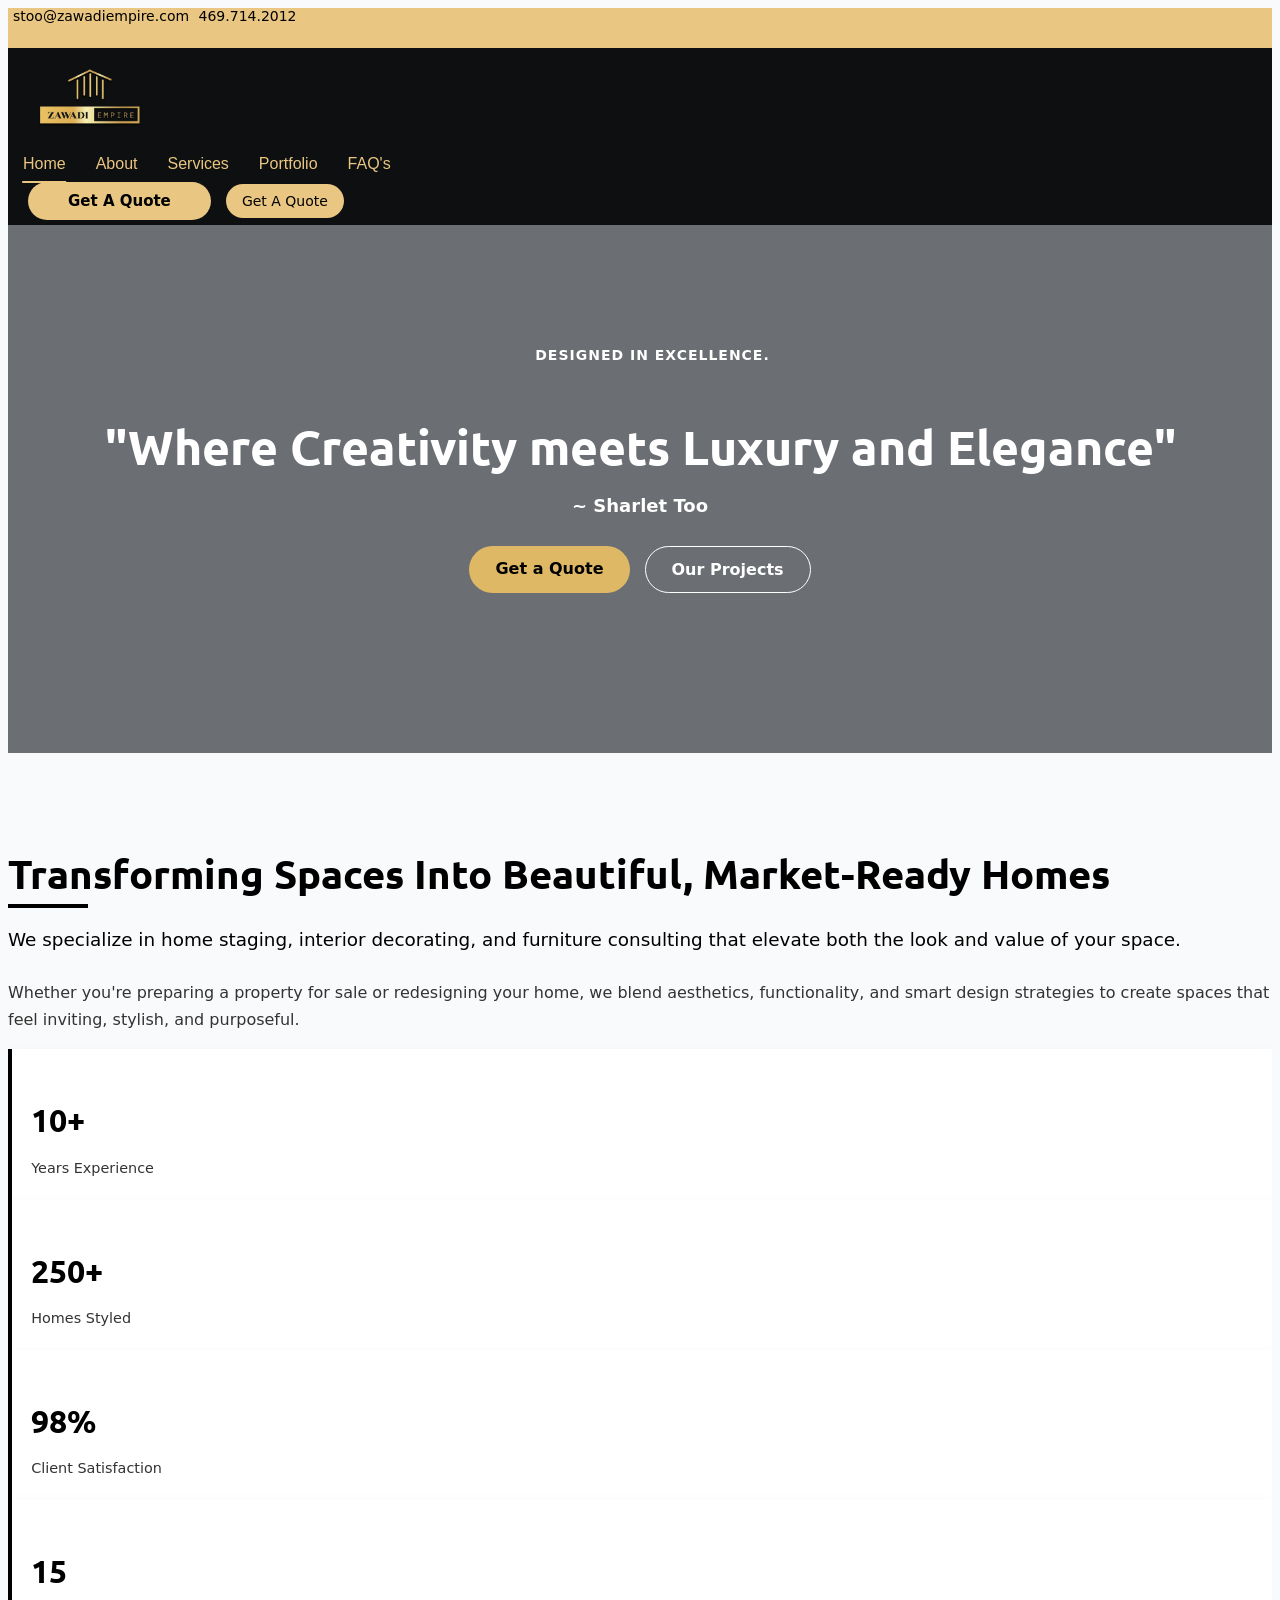
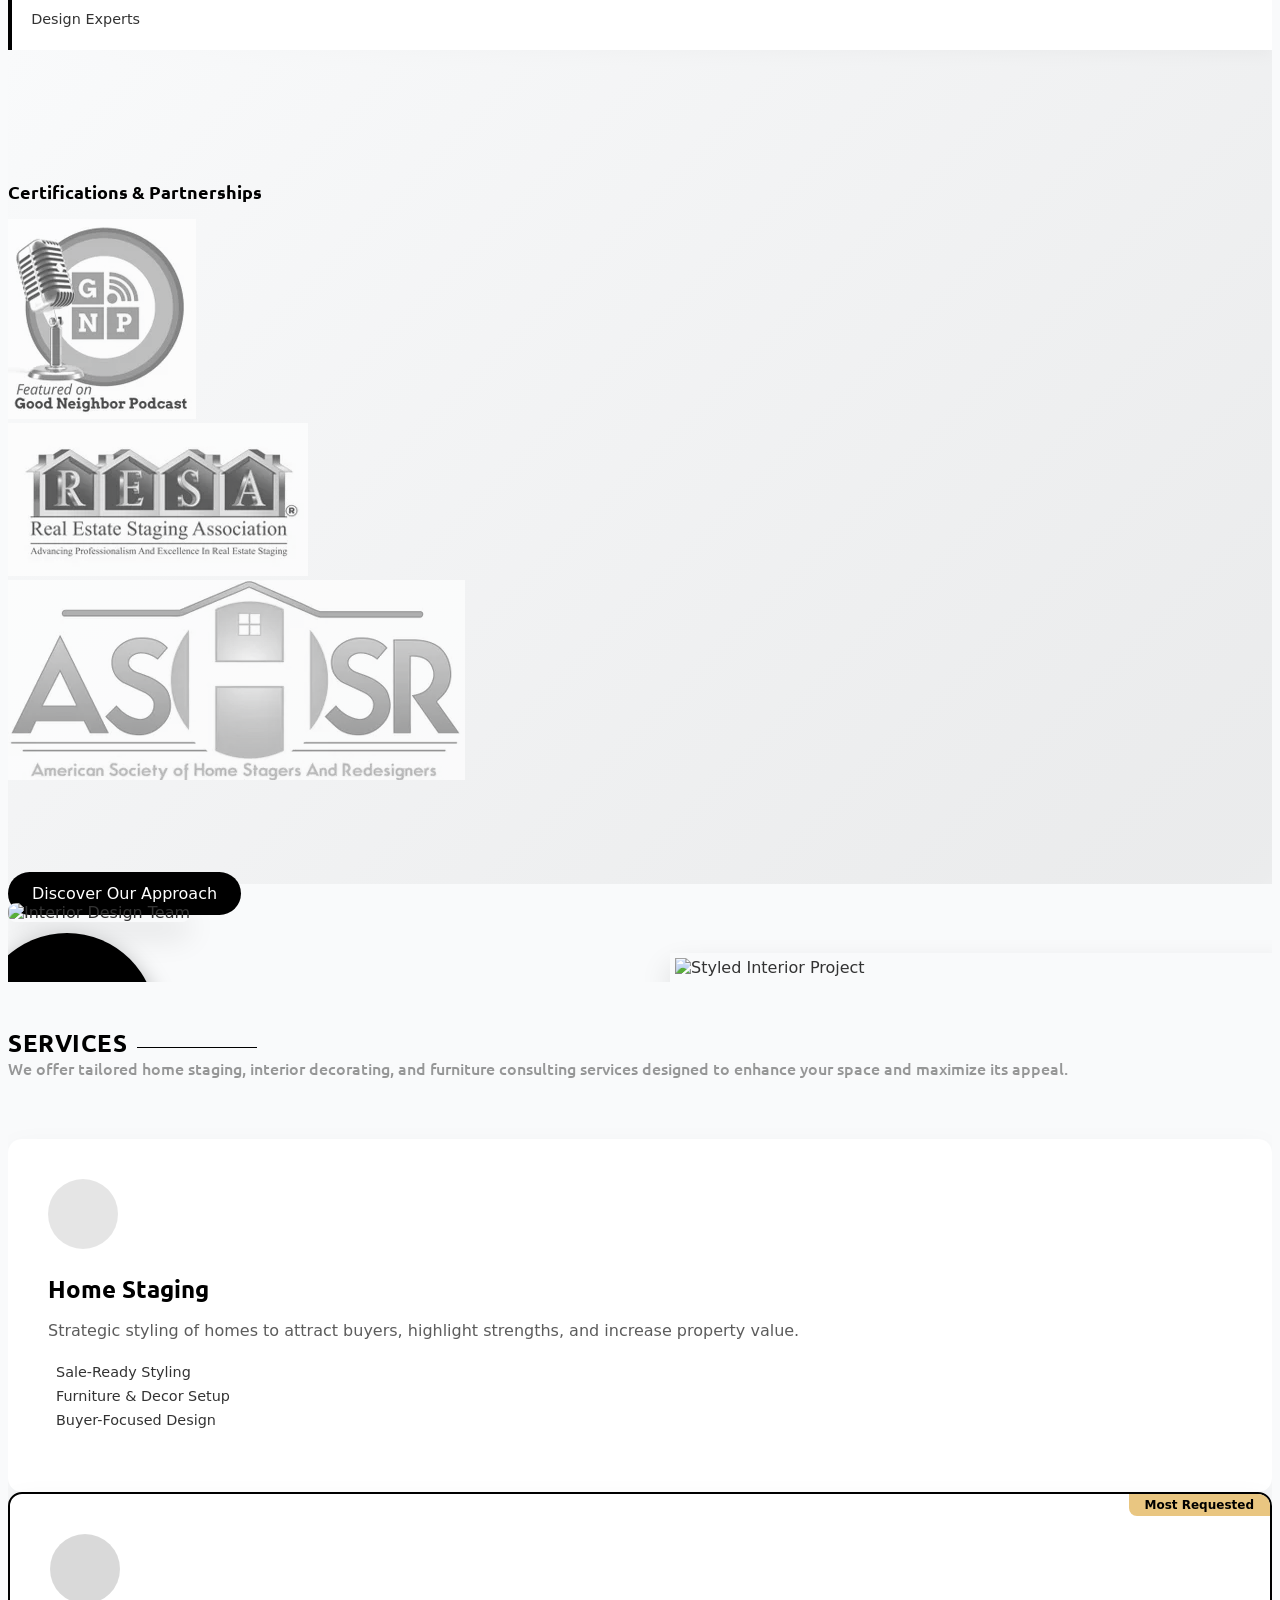
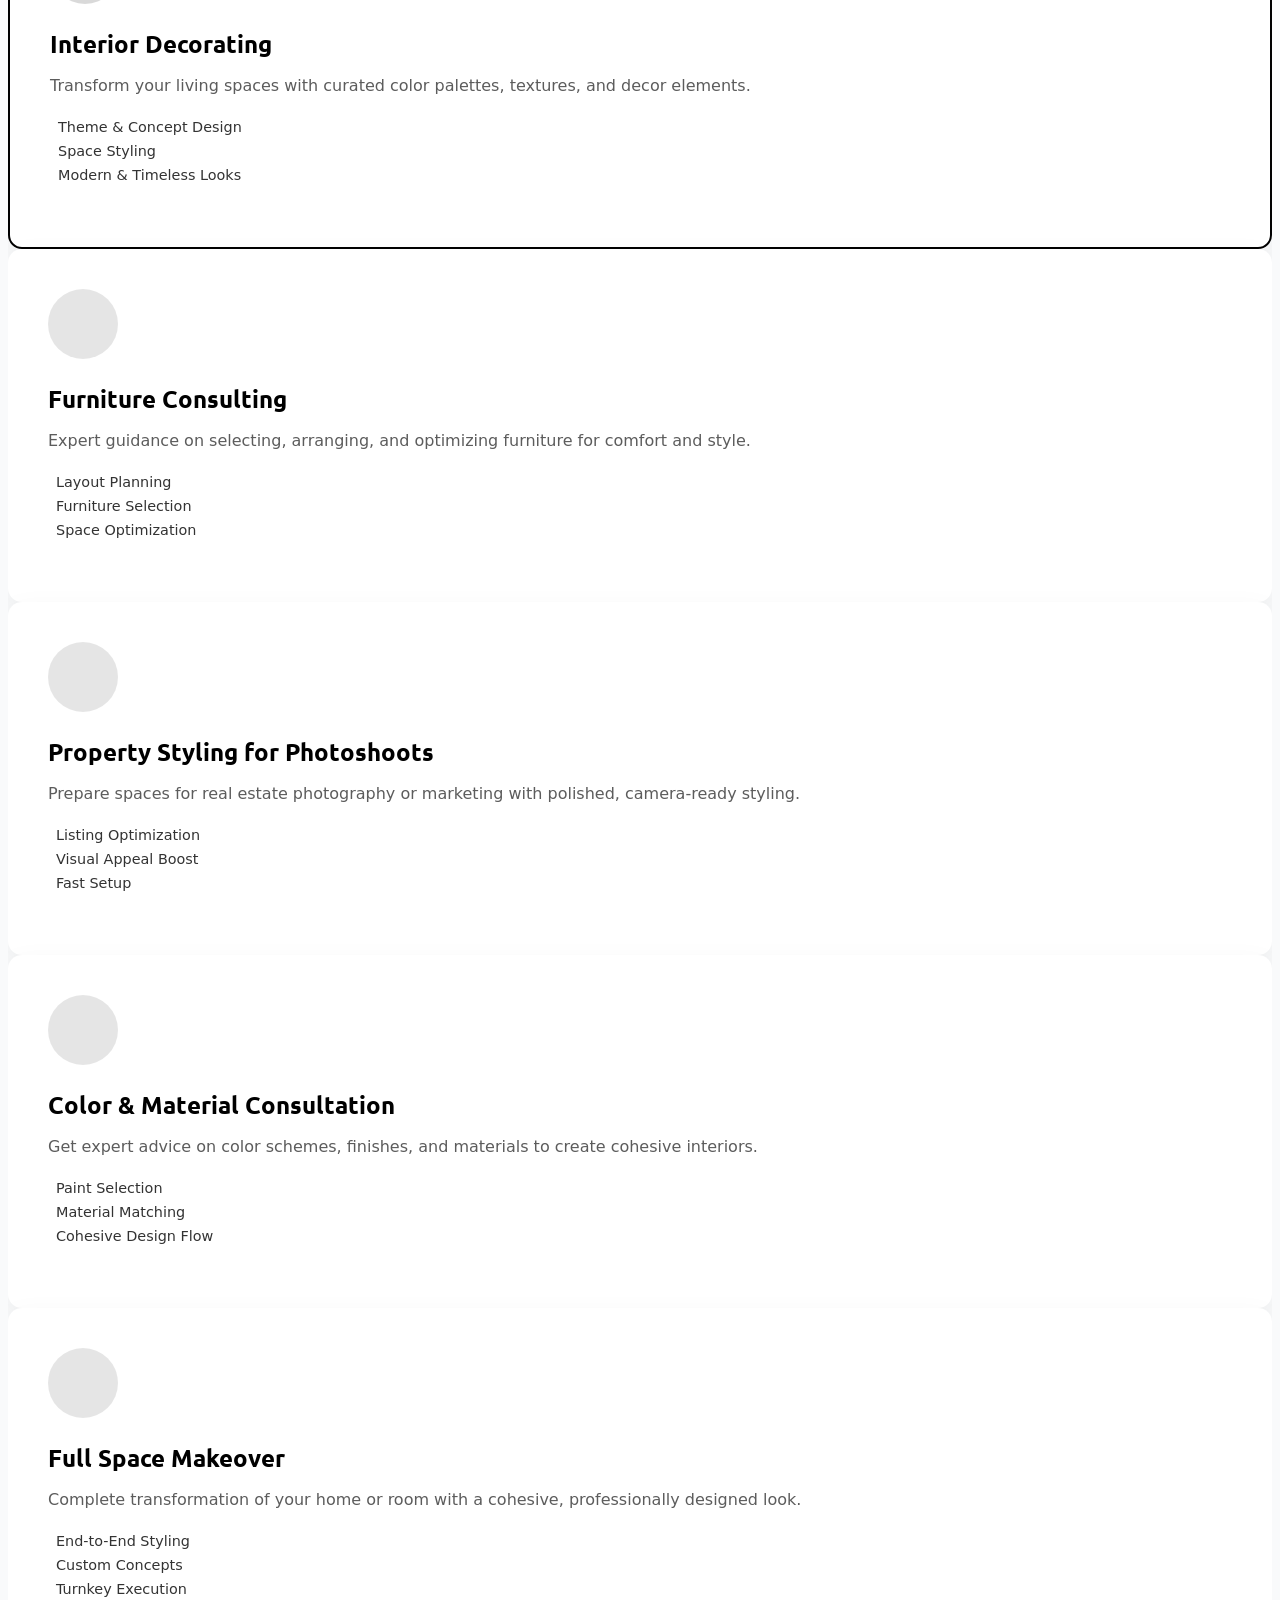
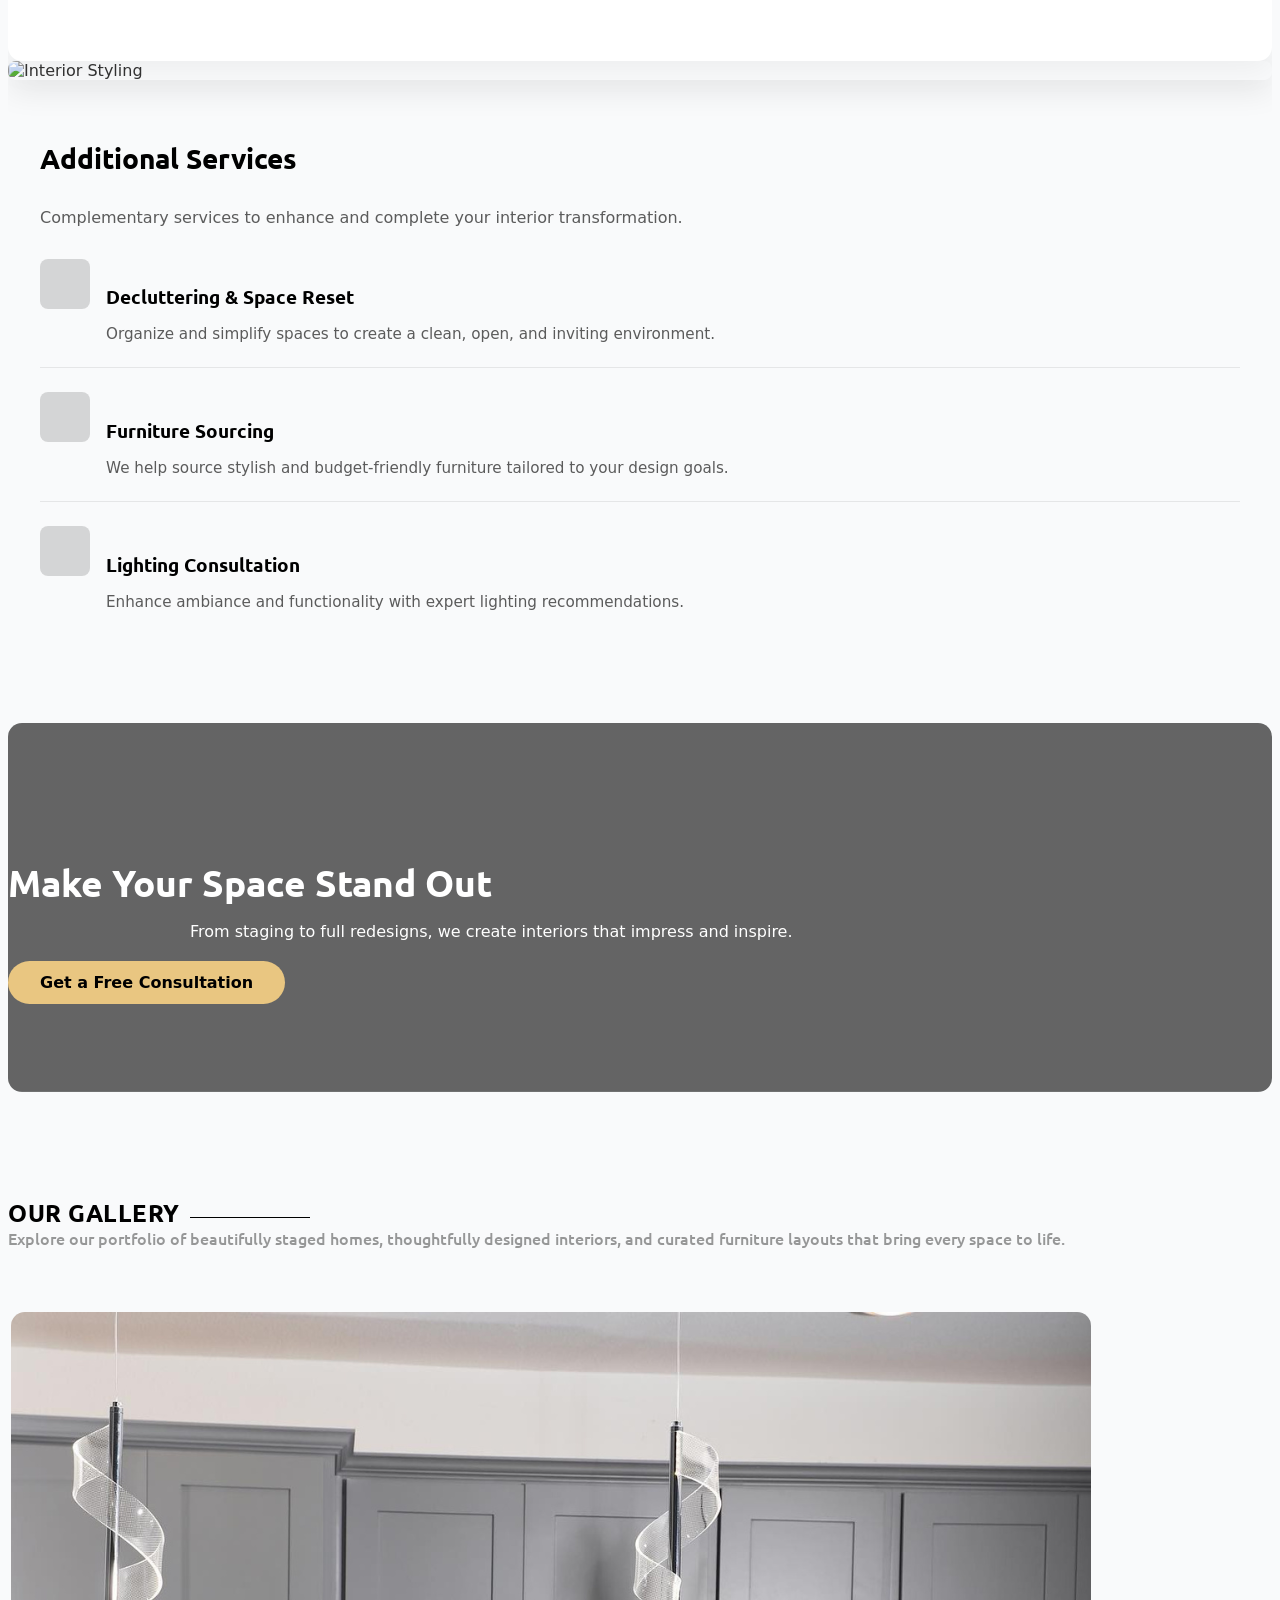
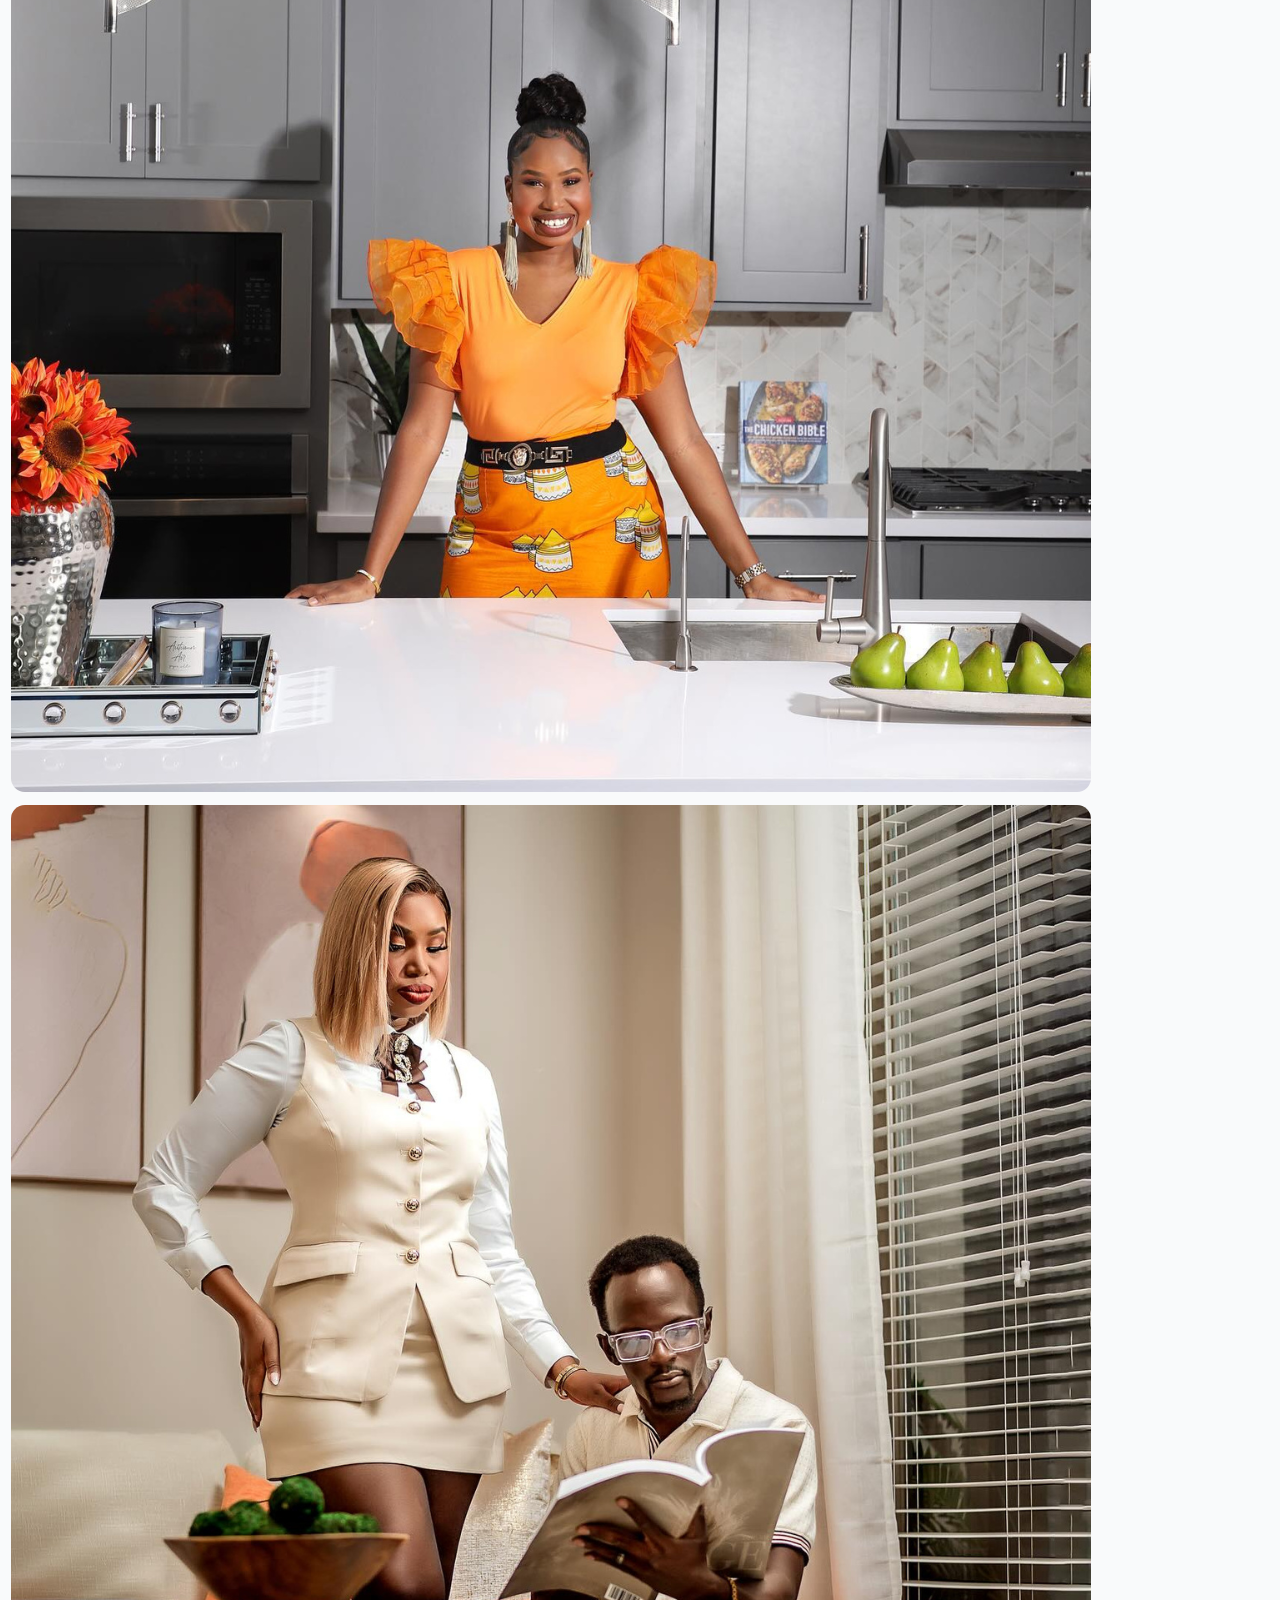
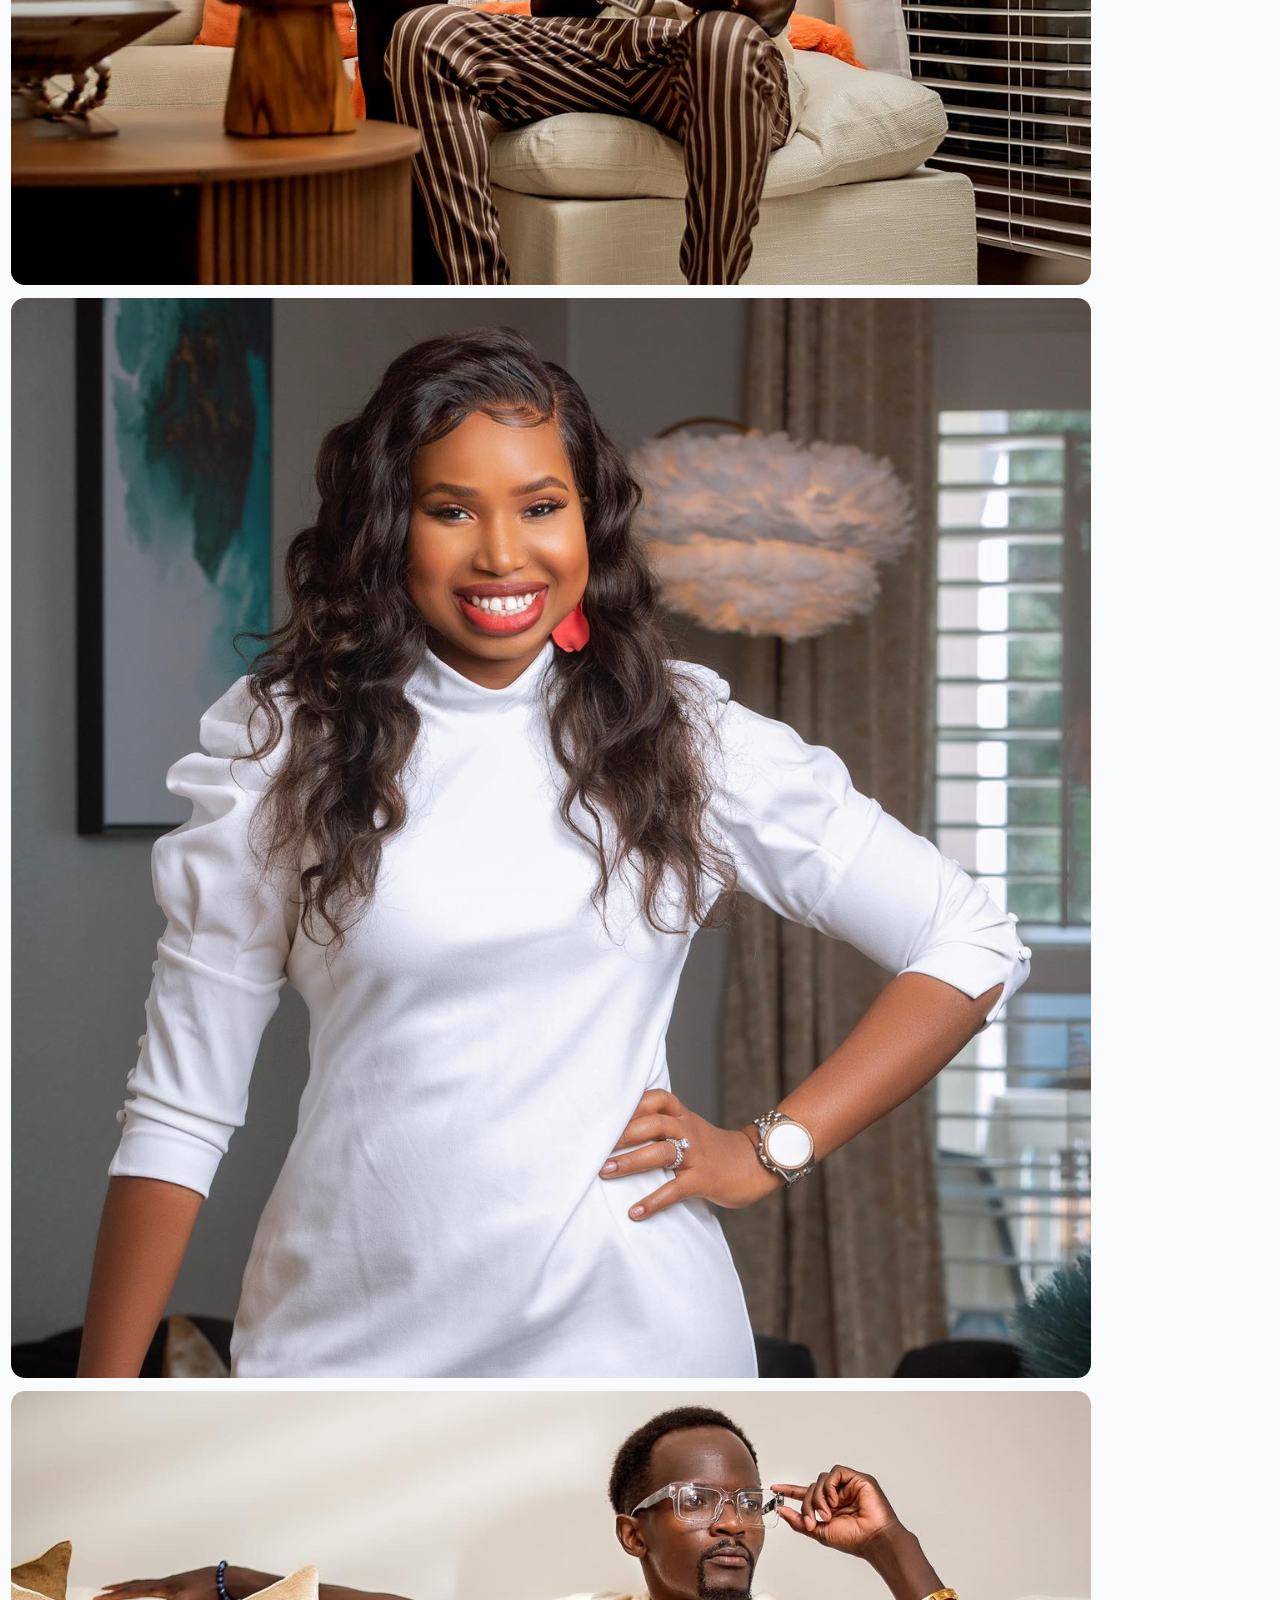
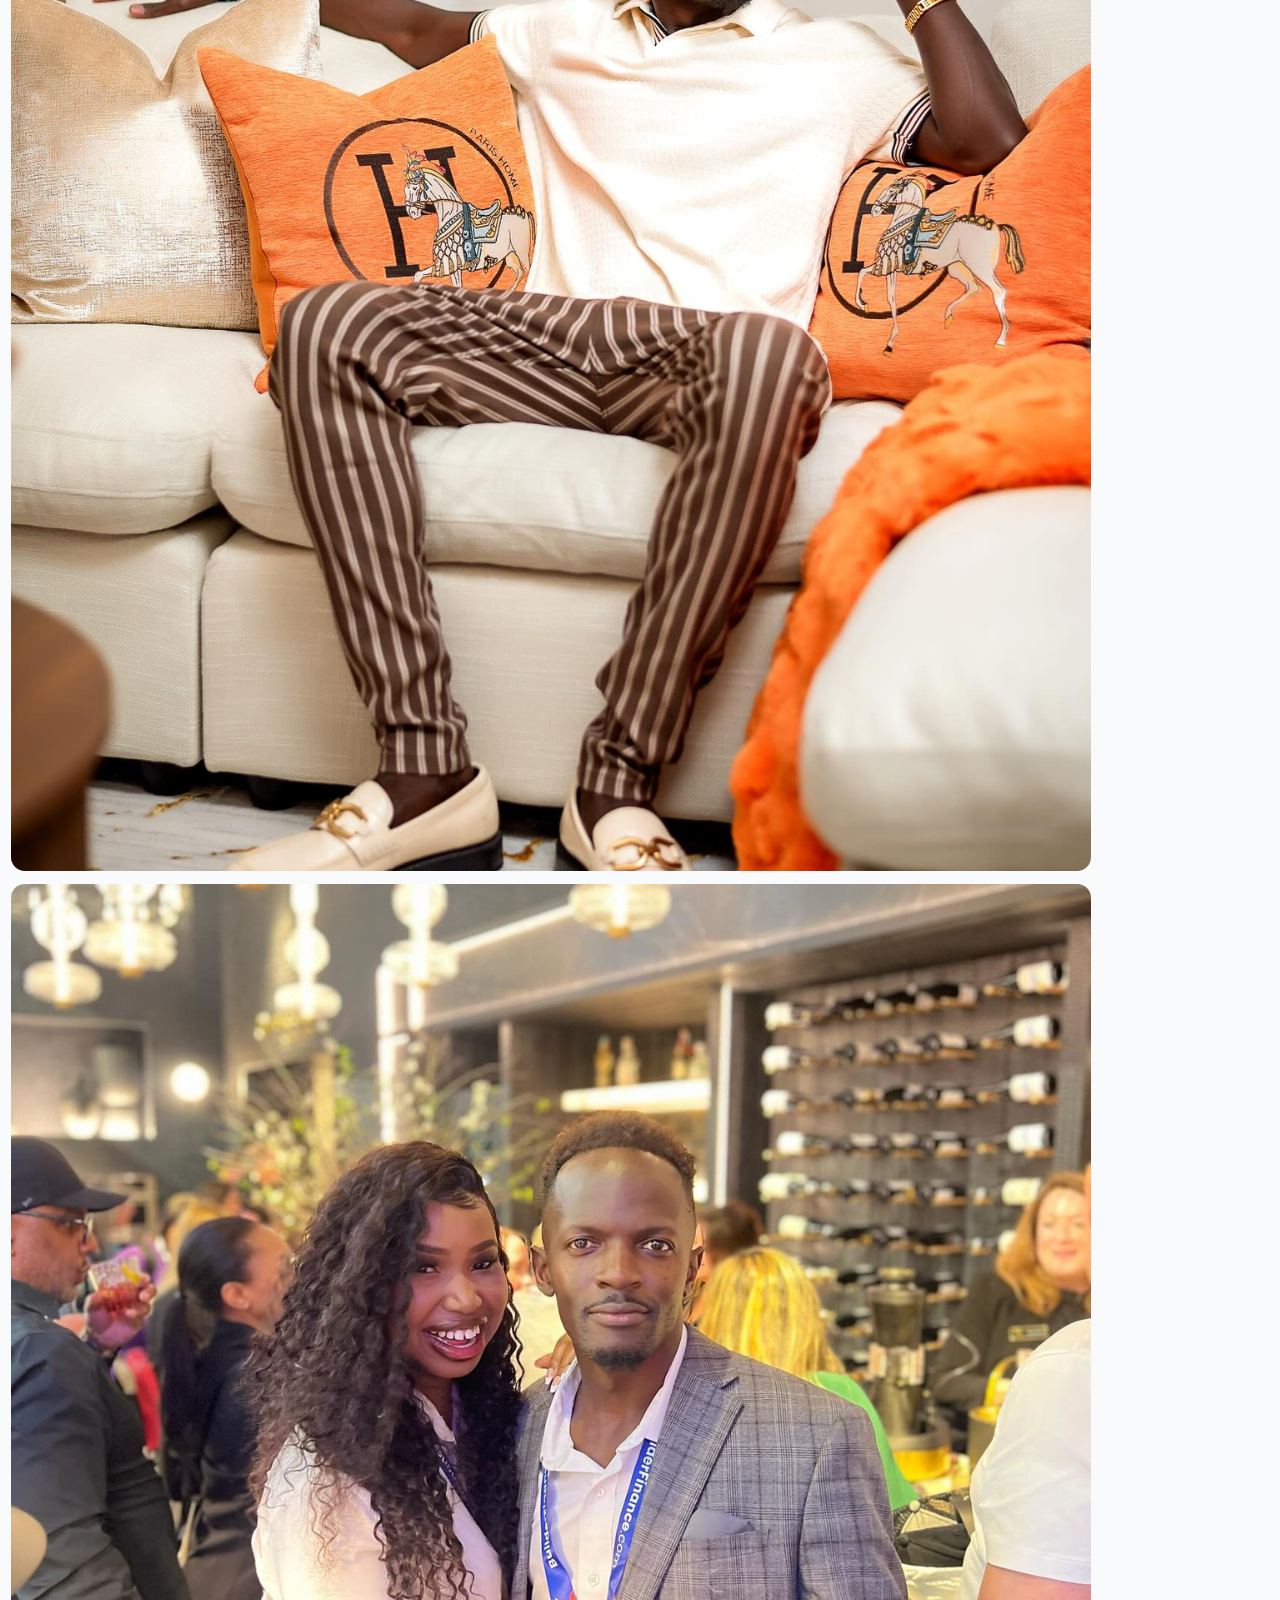
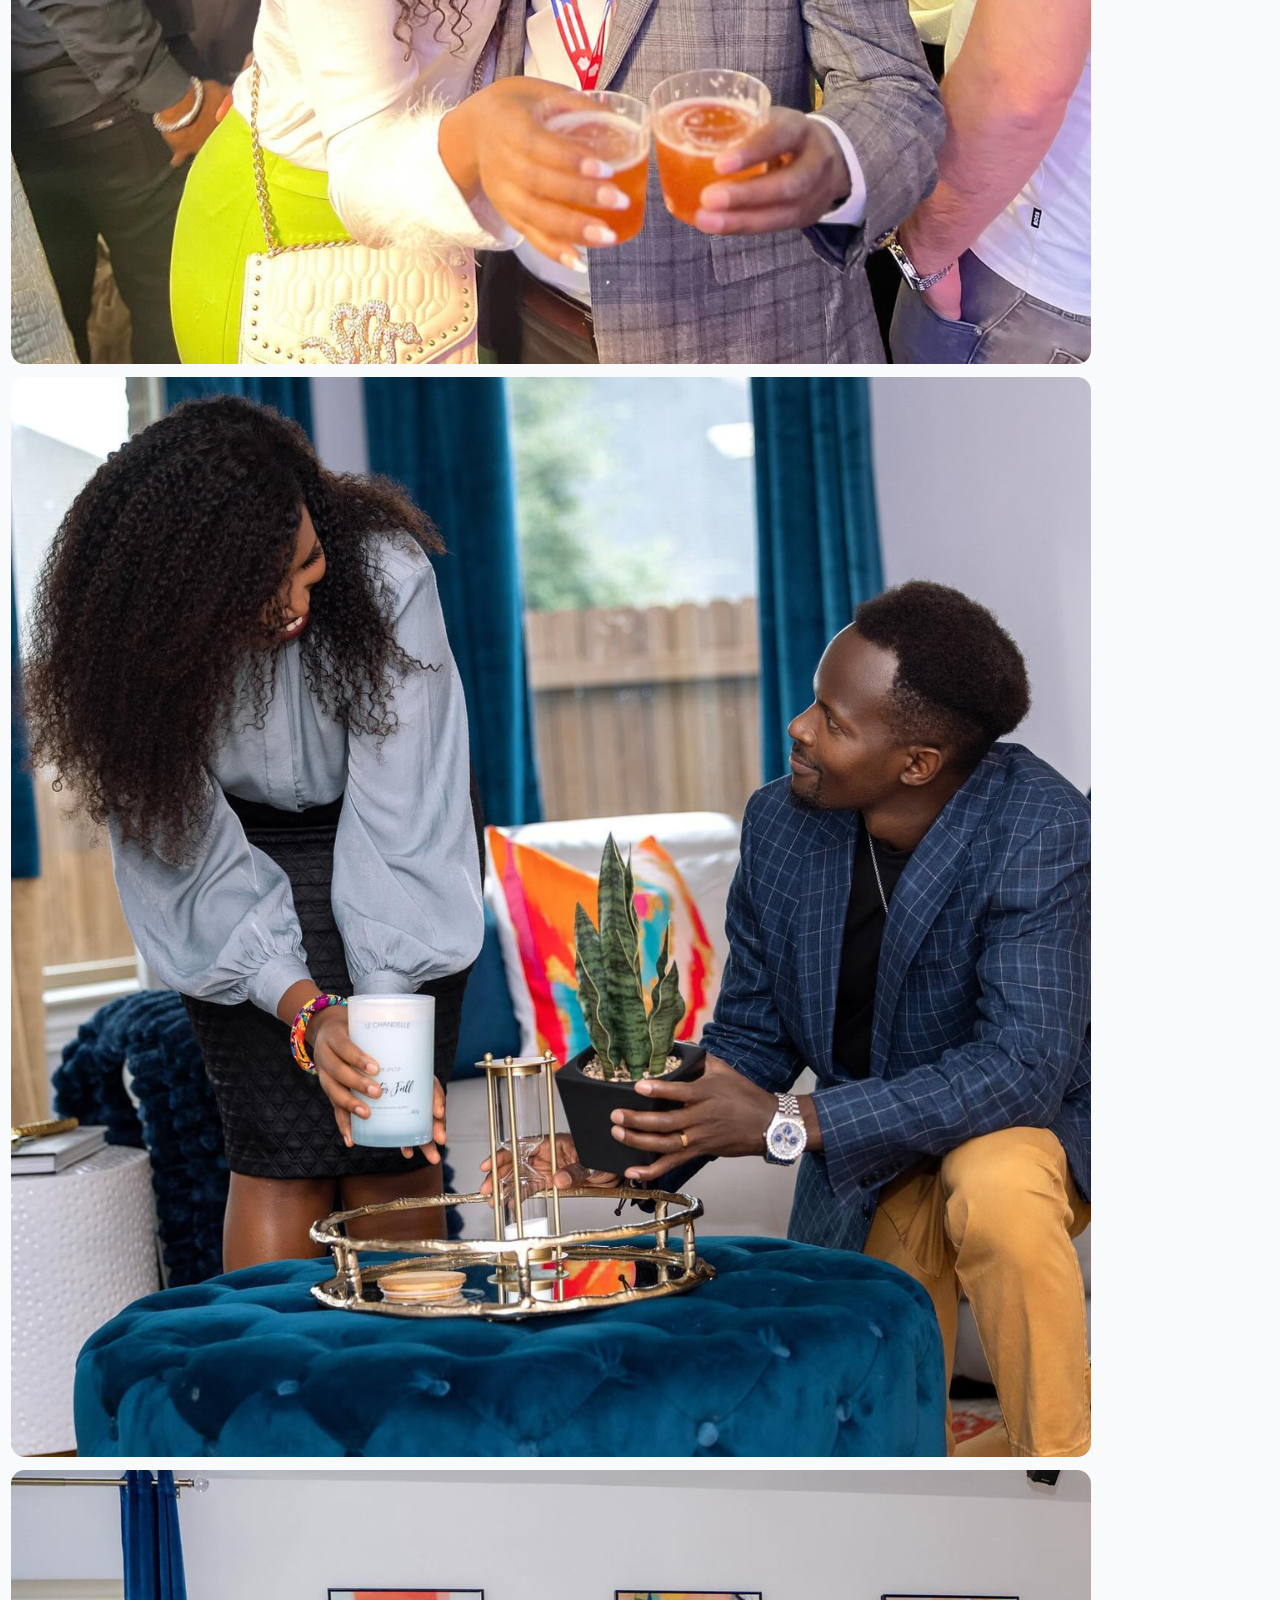
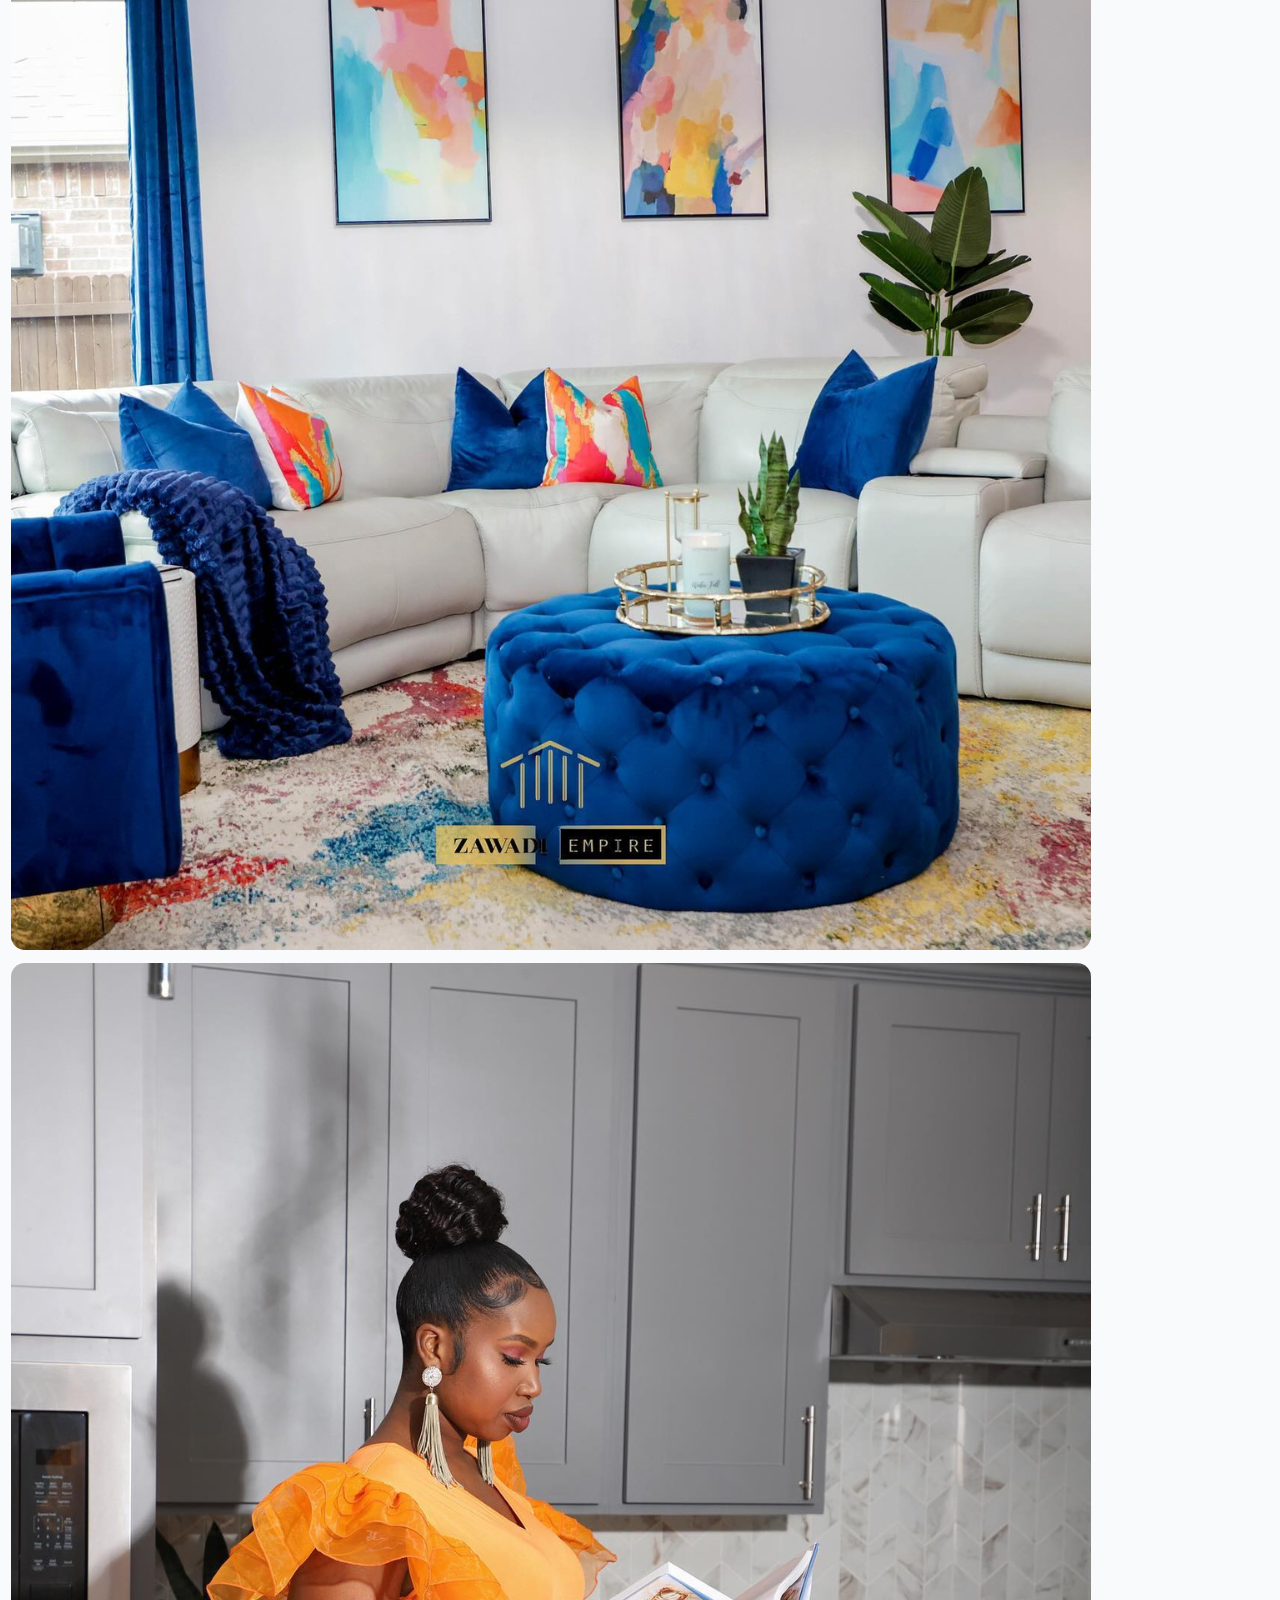
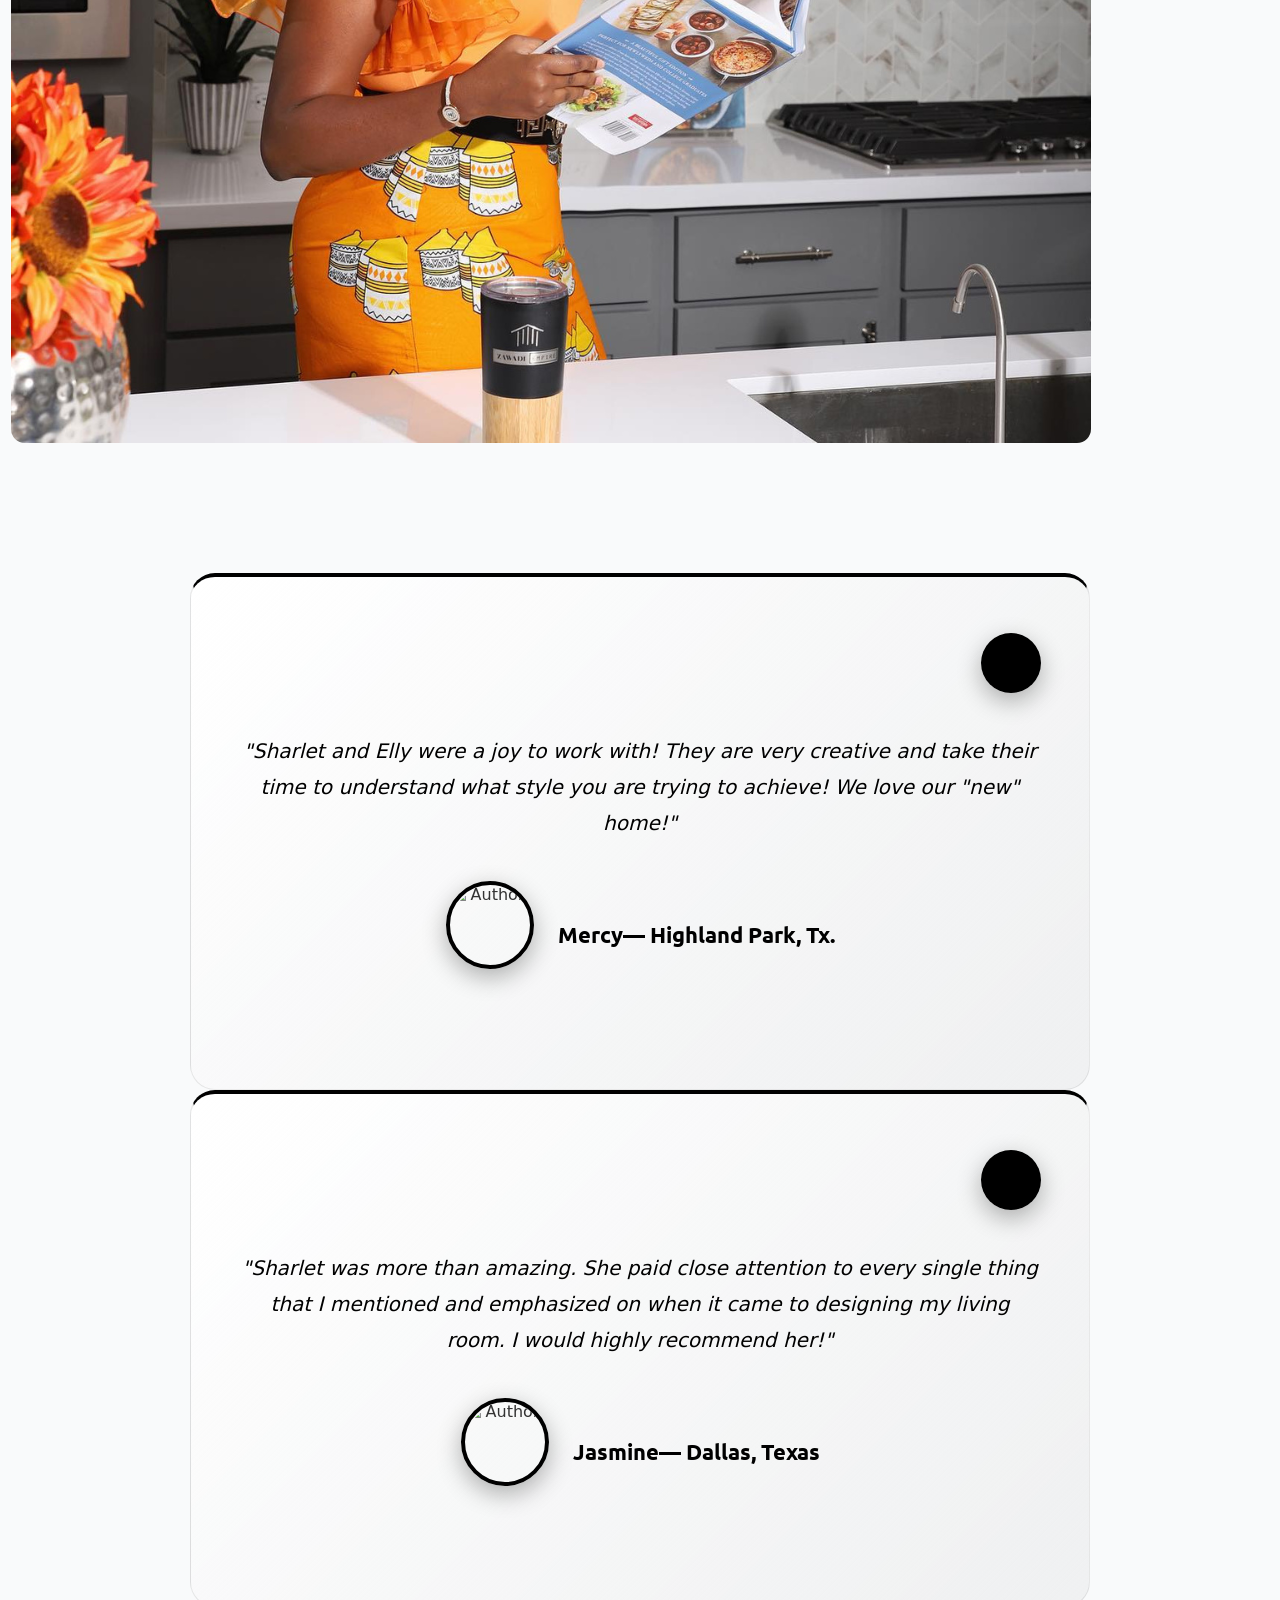
==== commit 23115cfb: "2nd commit" ====
--- a/index.html
+++ b/index.html
@@ -999,7 +999,7 @@
  
 
   <!-- Preloader -->
-  <div id="preloader"></div>
+  <!-- <div id="preloader"></div> -->
 
   <!-- Vendor JS Files -->
   <script src="assets/vendor/bootstrap/js/bootstrap.bundle.min.js"></script>
